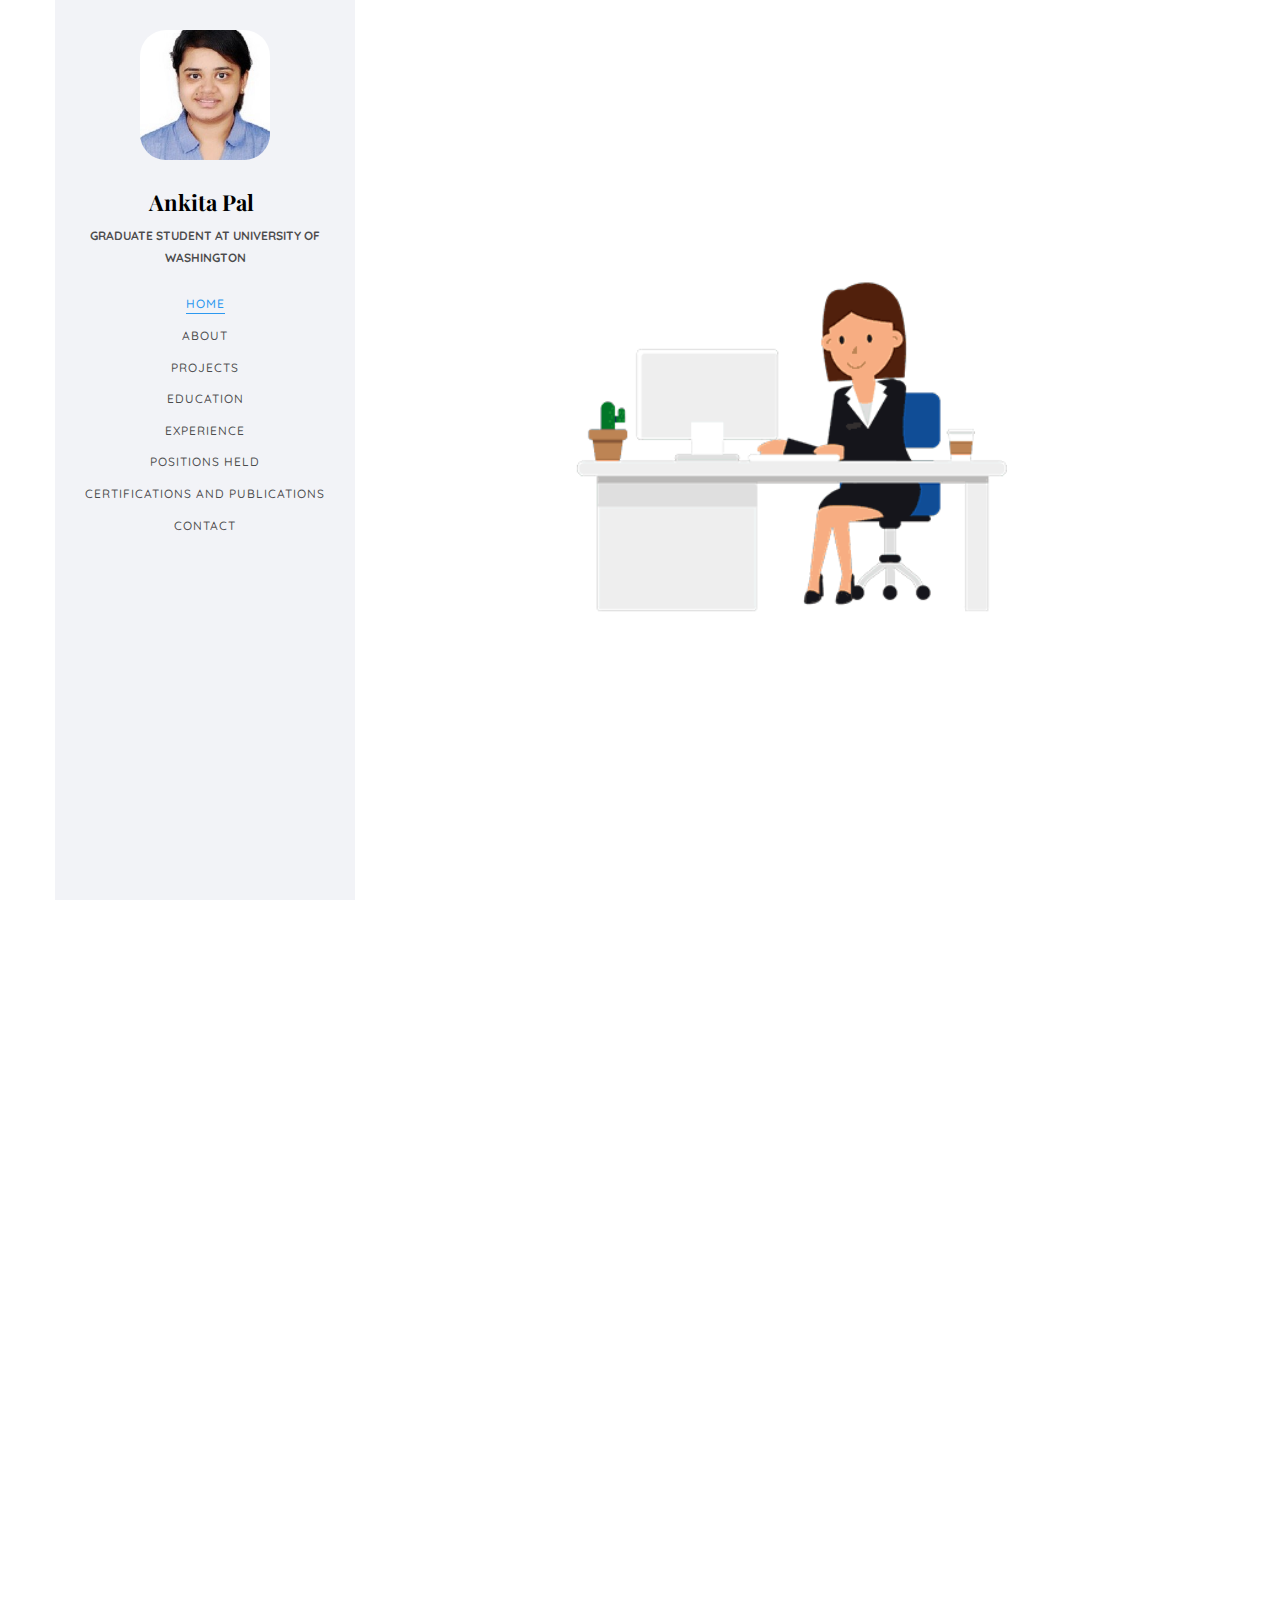
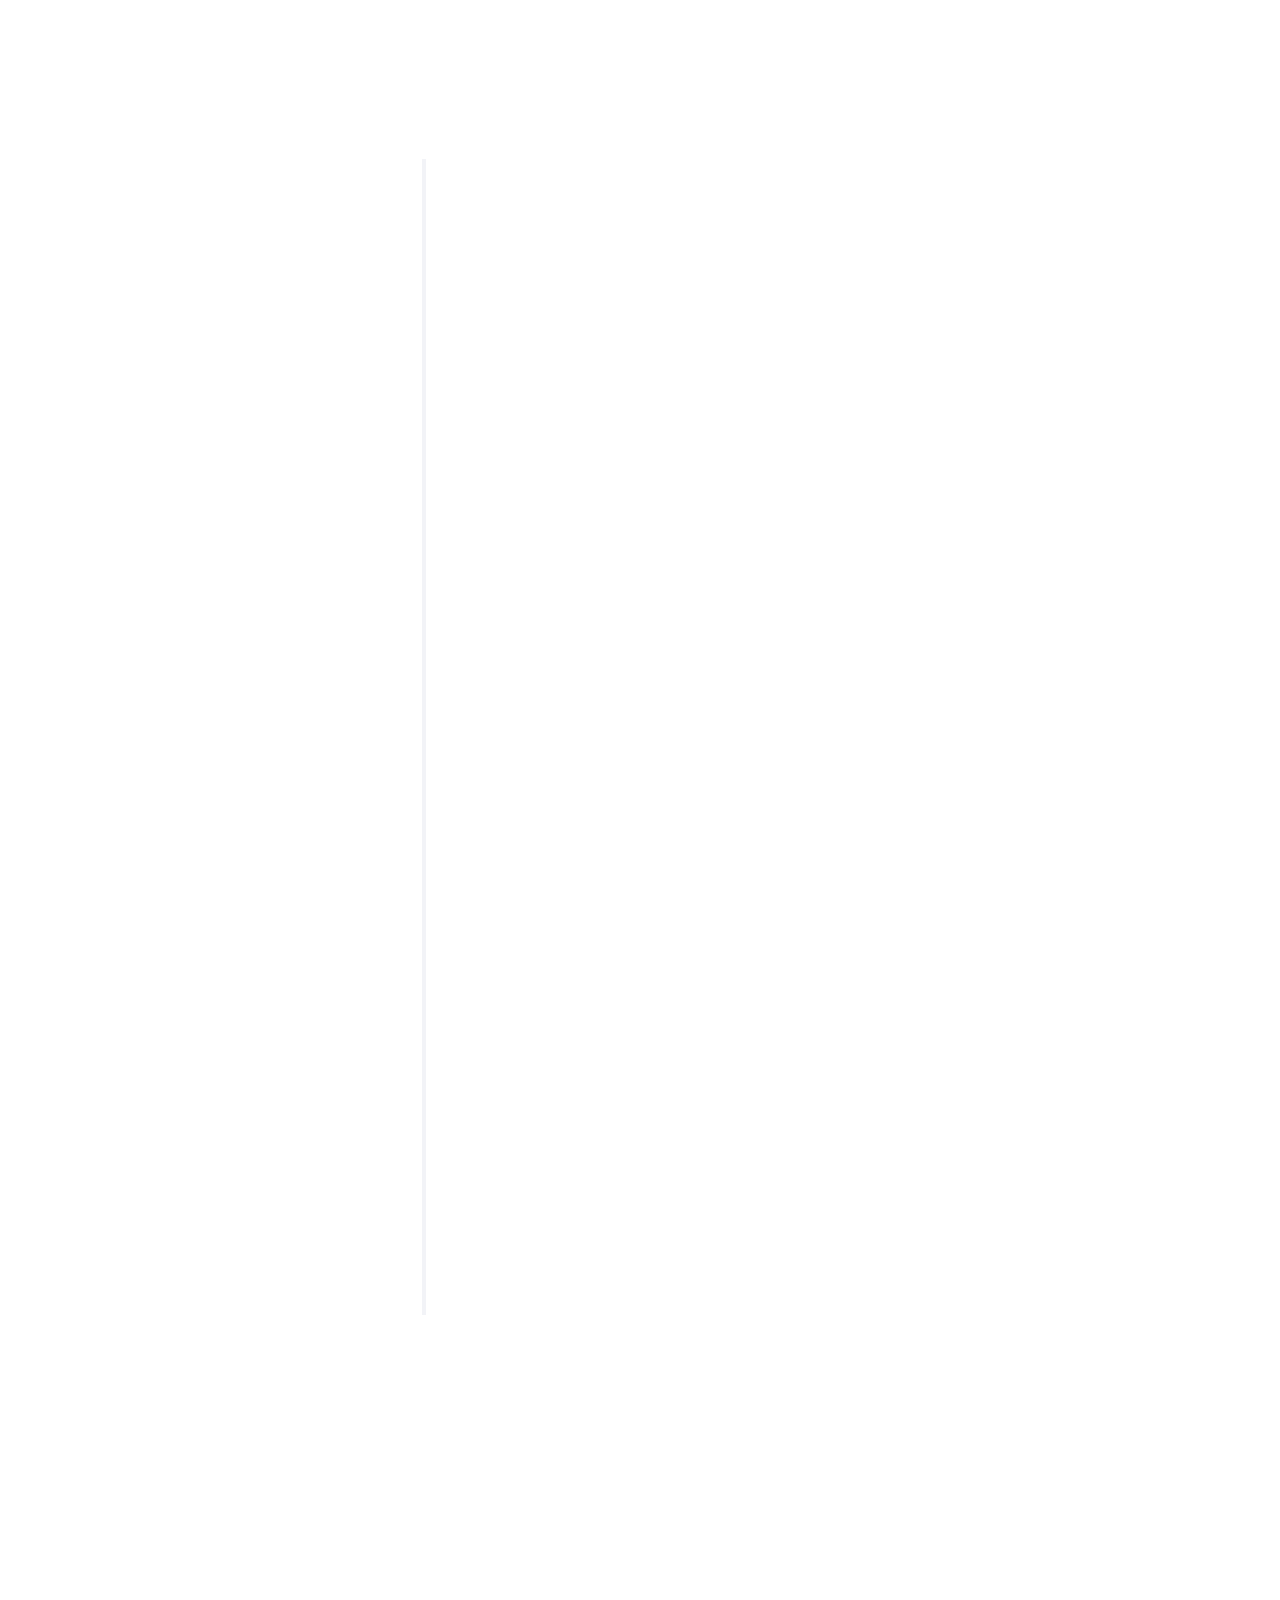
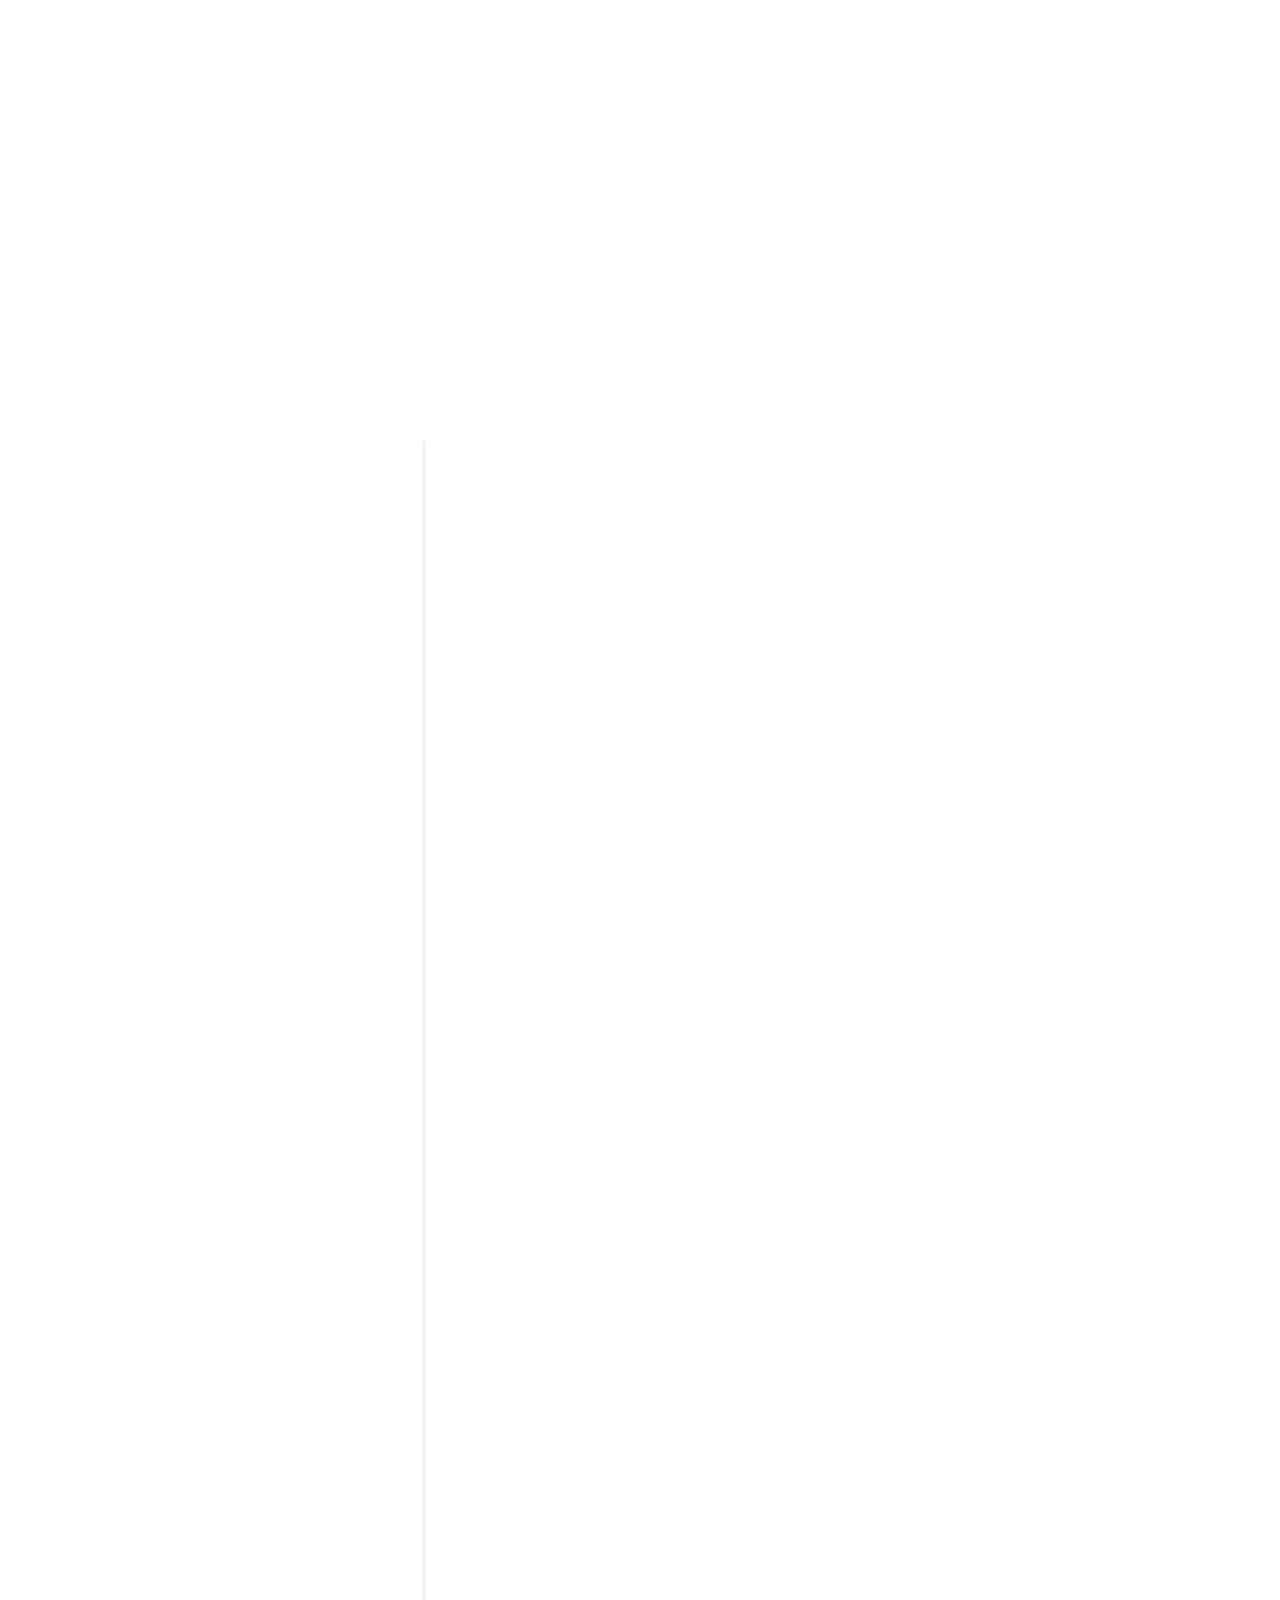
==== index.html @ 634ca812 "Add files via upload" ====
<!DOCTYPE HTML>
<html>
	<head>
	<meta charset="utf-8">
	<meta http-equiv="X-UA-Compatible" content="IE=edge">
	<title>Ankita Pal </title>
	<meta name="viewport" content="width=device-width, initial-scale=1">
        
	<meta name="description" content="Ankita Pal  is an Machine Learning Engineer from Bengaluru. See more..." />
	<meta name="keywords" content="Portfolio, Praven-, Ankita Pal-,Ankita Pal--linkedin,Ankita Pal--github,portfolio,Ankita Pal,,Ankita Pal-linkedin,ml-engineer,ai-engineer-Ankita Pal, Ankita Pal  github, Ankita Pal  linkedin, Ankita Pal ml engineer, Ankita Pal github, Ankita Pal linkedin, ai engineer"/>
	<meta name="author" content="Ankita Pal " />
        
    <!-- Global site tag (gtag.js) - Google Analytics -->
    <script async src="https://www.googletagmanager.com/gtag/js?id=UA-143950329-1"></script>
    <script>
      window.dataLayer = window.dataLayer || [];
      function gtag(){dataLayer.push(arguments);}
      gtag('js', new Date());
      gtag('config', 'UA-143950329-1');
    </script>
	<link rel="shortcut icon" href="favicon.ico">
	<link href="https://fonts.googleapis.com/css?family=Quicksand:300,400,500,700" rel="stylesheet">
	<link href="https://fonts.googleapis.com/css?family=Playfair+Display:400,400i,700" rel="stylesheet">
	<link rel="stylesheet" href="css/animate.css">
	<link rel="stylesheet" href="css/icomoon.css">
	<link rel="stylesheet" href="css/bootstrap.css">
	<link rel="stylesheet" href="css/flexslider.css">
	<link rel="stylesheet" href="fonts/flaticon/font/flaticon.css">
	<link rel="stylesheet" href="css/owl.carousel.min.css">
	<link rel="stylesheet" href="css/owl.theme.default.min.css">
	<link rel="stylesheet" href="css/style.css">
	<script src="js/modernizr-2.6.2.min.js"></script>

	</head>
	<body>
	<div id="colorlib-page">
		<div class="container-wrap">
		<a href="#" class="js-colorlib-nav-toggle colorlib-nav-toggle" data-toggle="collapse" data-target="#navbar" aria-expanded="false" aria-controls="navbar"><i></i></a>
		<aside id="colorlib-aside" role="complementary" class="border js-fullheight">
			<div class="text-center">
				<div class="author-img" style="background-image: url(images/DSC_0256.JPG);"></div>
				<h1 id="colorlib-logo"><a href="index.html">Ankita Pal </a></h1>
				<span class="position"><strong>Graduate student at University of Washington</strong></span>
			</div>
			<nav id="colorlib-main-menu" role="navigation" class="navbar">
				<div id="navbar" class="collapse">
					<ul>
						<li class="active"><a href="#" data-nav-section="home">Home</a></li>
						<li><a href="#" data-nav-section="about">About</a></li> 
						<li><a href="#" data-nav-section="projects">Projects</a></li>
						<li><a href="#" data-nav-section="education">Education</a></li>
						<li><a href="#" data-nav-section="experience">Experience</a></li>
                        <li><a href="#" data-nav-section="achievement">Positions Held</a></li>
                        <li><a href="#" data-nav-section="certification">Certifications and Publications</a></li>
						<li><a href="#" data-nav-section="contact">Contact</a></li>
					</ul>
				</div>
			</nav>
		</aside>

		<div id="colorlib-main">
			<section id="colorlib-hero" class="js-fullheight" data-section="home">
				<div class="flexslider js-fullheight">
					<ul class="slides">
				   	<li style="background-image: url(images/intro.gif);background-size: 500px 500px;background-position: center;">
				   		<div class="overlay"></div>
				   		<div class="container-fluid">
				   			<div class="row">
					   			<div class="col-md-6 col-md-offset-3 col-md-pull-3 col-sm-12 col-xs-12 js-fullheight slider-text">
					   				<div class="slider-text-inner js-fullheight">
					   					<div class="desc">
						   					<h1>Hi! <br>I'm Ankita Pal</h1>
						   					<h2 style="color: black; font-weight: bold; text-shadow: #FFFFFF 30px 0 30px;">Graduate student at University of Washington</h2>
								            <p style="color: black; font-weight: bold; text-shadow: #FFF 10px 0 10px;"><a href="Ankita Pal MSDS University of Washington.pdf" target="_blank" class="btn btn-primary btn-learn"><strong>Download Resume</strong><i class="icon-download4"></i></a></p>
								        </div>
					   				</div>
					   			</div>
					   		</div>
				   		</div>
				   	</li>
				  	</ul>
			  	</div>
			</section>

			<section class="colorlib-about" data-section="about" id="ABOUT">
				<div class="colorlib-narrow-content">
					<div class="row">
						<div class="col-md-12">
							<div class="row row-bottom-padded-sm animate-box" data-animate-effect="fadeInLeft">
								<div class="col-md-12">
									<div class="about-desc">
										<span class="heading-meta">About</span>
										<h2 class="colorlib-heading">Who Am I?</h2>
										<p style="color: black"><strong>Hi, I'm Ankita Pal </strong>, Enthusiastic and self-driven MS in Data Science student at the University of Washington. <br><br>Inspired by the the "No Free Lunch Theorem", I am on a constant drive to research and develop paradigms that solve real world problems.<br><br>Previously, I worked for <a href="https://www.axtria.com/">Axtria</a>, a Pharmaceutical Analytics Company. My work centred around delivering the client with high-quality and easy-to-understand data and helping them understand the dynamics of their marketing channels. My expertise includes data engineering, data analysis, machine learning modeling and web-development . I have published 1 <a href="https://www.ijntr.org/download_data/IJNTR04120058.pdf">research paper</a> on Click-Through Rate Prediction. I enjoy generating new ideas and devising feasible solutions to broadly relevant problems. My colleagues would describe me as a driven, resourceful individual who maintains a positive proactive attitude when faced with adversity. Currently, I am seeking for full-time opportunities that allow me to hone my skills that I have developed during my academic and professional experiences.</p>
									</div>
								</div>
							</div>
						</div>
					</div>
				</div>
			</section>

			
			<section class="colorlib-services" data-section="projects" id="PROJECTS">
				<div class="colorlib-narrow-content">
					<div class="row">
						<div class="col-md-6 col-md-offset-3 col-md-pull-3 animate-box" data-animate-effect="fadeInLeft">
							<span class="heading-meta">My previous project</span>
							<h2 class="colorlib-heading">Here are some of my projects</h2>
						</div>
					</div>
					
					<!--<div class="row row-pt-md">
						<div class="col-md-3 text-center animate-box">
							<div class="services color-2">
								<span class="icon">
									<i></i>
								</span>
								<div class="desc">
									<h3>Machine Learning</h3>
								</div>
							</div>
						</div>
						<div class="col-md-3 text-center animate-box">
							<div class="services color-3">
								<span class="icon">
									<i></i>
								</span>
								<div class="desc">
									<h3>Deep Learning</h3>
								</div>
							</div>
						</div>
						<div class="col-md-3 text-center animate-box">
							<div class="services color-1">
								<span class="icon">
									<i></i>
								</span>
								<div class="desc">
									<h3>NLP</h3>
								</div>
							</div>
						</div>
						<div class="col-md-3 text-center animate-box">
							<div class="services color-5">
								<span class="icon">
									<i></i>
								</span>
								<div class="desc">
									<h3>Others</h3>
								</div>
							</div>
						</div>
					</div>-->
					<div class="row">
						<div class="col-md-12">
				         <div class="timeline-centered">
                            
                             <article class="timeline-entry animate-box" data-animate-effect="fadeInRight">
					            <div class="timeline-entry-inner">
					               <div class="timeline-icon color-1">
					                  <i class="icon-pen2"></i>
					               </div>
					               <div class="timeline-label">
					                  <h3><a href="news_recommend.html">Time-Aware News Recommendation Engine Based on Twitter User History</a></h3>
                                       <h2><a>University of Washington</a><span>&nbsp;&nbsp;Mar 2020 - Jun 2020</span></h2>
					                  
					               </div>
					            </div>
					         </article>
							 
							 <article class="timeline-entry animate-box" data-animate-effect="fadeInRight">
					            <div class="timeline-entry-inner">
					               <div class="timeline-icon color-1">
					                  <i class="icon-pen2"></i>
					               </div>
					               <div class="timeline-label">
					                  <h3><a href="ev.html">Analysis of Sales of Electric Vehicles</a></h3>
                                       <h2><a>University of Washington</a><span>&nbsp;&nbsp;Jan 2020 - Mar 2020</span></h2>
					               </div>
					            </div>
					         </article>

                             
					         <article class="timeline-entry animate-box" data-animate-effect="fadeInRight">
					            <div class="timeline-entry-inner">
					               <div class="timeline-icon color-1">
					                  <i class="icon-pen2"></i>
					               </div>
					               <div class="timeline-label">
					                  <h3><a href="insta_dead.html">The Insta-Dead:The rhetoric of the human remains trade on Instagram Replication Project</a></h3>
                                       <h2><a>University of Washington</a><span>&nbsp;&nbsp;Jan 2020 - Mar 2020</span></h2>
					               </div>
					            </div>
					         </article>
							 
							 <article class="timeline-entry animate-box" data-animate-effect="fadeInRight">
					            <div class="timeline-entry-inner">
					               <div class="timeline-icon color-1">
					                  <i class="icon-pen2"></i>
					               </div>
					               <div class="timeline-label">
					                  <h3><a href="journey_of_women.html">Journey of Women over last 5 decades dashboard</a></h3>
                                       <h2><a>University of Washington</a><span>&nbsp;&nbsp;Sep 2020 - Dec 2020</span></h2>
					               </div>
					            </div>
					         </article>
							 
							 <article class="timeline-entry animate-box" data-animate-effect="fadeInRight">
					            <div class="timeline-entry-inner">
					               <div class="timeline-icon color-1">
					                  <i class="icon-pen2"></i>
					               </div>
					               <div class="timeline-label">
					                  <h3><a href="chatbot.html">Generative based Human Conversation Chatbot</a></h3>
                                       <h2><a>Delhi Technological University</a><span>&nbsp;&nbsp;Jan 2017 - Jun 2017</span></h2>
					               </div>
					            </div>
					         </article>
							 
							 <article class="timeline-entry animate-box" data-animate-effect="fadeInRight">
					            <div class="timeline-entry-inner">
					               <div class="timeline-icon color-1">
					                  <i class="icon-pen2"></i>
					               </div>
					               <div class="timeline-label">
					                  <h3><a href="chatbot.html">Click-Through Rate Prediction</a></h3>
                                       <h2><a>Delhi Technological University</a><span>&nbsp;&nbsp;Jan 2016- Jun 2016</span></h2>
					               </div>
					            </div>
					         </article>
							 
							 
							 <article class="timeline-entry animate-box" data-animate-effect="fadeInRight">
					            <div class="timeline-entry-inner">
					               <div class="timeline-icon color-1">
					                  <i class="icon-pen2"></i>
					               </div>
					               <div class="timeline-label">
					                  <h3><a href="chatbot.html">Time Series Forecasting</a></h3>
                                       <h2><a>Delhi Technological University</a><span>&nbsp;&nbsp;Jan 2015- Jun 2015</span></h2>
					               </div>
					            </div>
					         </article>
                             
                             
					      </div>
					   </div>
				   </div>
				</div>
			</section>
			
			<section class="colorlib-education" data-section="education" id="EDUCATION">
				<div class="colorlib-narrow-content">
					<div class="row">
						<div class="col-md-6 col-md-offset-3 col-md-pull-3 animate-box" data-animate-effect="fadeInLeft">
							<span class="heading-meta">Education</span>
							<h2 class="colorlib-heading animate-box">Education</h2>
						</div>
					</div>
					<div class="row">
						<div class="col-md-12 animate-box" data-animate-effect="fadeInLeft">
							<div class="fancy-collapse-panel">
								<div class="panel-group" id="accordion" role="tablist" aria-multiselectable="true">
									<div class="panel panel-default">
									    <div class="panel-heading" role="tab" id="headingTwo">
									        <h4 class="panel-title">
									            <a class="collapsed" data-toggle="collapse" data-parent="#accordion" href="#collapseTwo" aria-expanded="false" aria-controls="collapseTwo">MS in Data Science
									            </a>
									        </h4>
									    </div>
									    <div id="collapseTwo" class="panel-collapse collapse in" role="tabpanel" aria-labelledby="headingTwo">
									        <div class="panel-body">
									            <p>Pursuing MS in Data Science at University of Washington.</p>
													<ul>
														<li>Duration : 2019 - 2021</li>
														<li>Scorecard : 3.9/4</li>
													</ul>
									        </div>
									    </div>
									</div>
									<div class="panel panel-default">
									    <div class="panel-heading" role="tab" id="headingThree">
									        <h4 class="panel-title">
									            <a class="collapsed" data-toggle="collapse" data-parent="#accordion" href="#collapseThree" aria-expanded="false" aria-controls="collapseThree">Bachelor of Technology in Mathematics and Computing Engineering
									            </a>
									        </h4>
									    </div>
									    <div id="collapseThree" class="panel-collapse collapse" role="tabpanel" aria-labelledby="headingThree">
									        <div class="panel-body">
									            <p>Finished Bachelor of Technology in Mathematics and Computing Engineering from Delhi Technological University, DTU.</p>	
                                                <ul>
													<li>Duration :  2013 - 2017</li>
													<li>Scorecard : 79.19%</li>
												</ul>
									        </div>
									    </div>
									</div>

									<div class="panel panel-default">
									    <div class="panel-heading" role="tab" id="headingFour">
									        <h4 class="panel-title">
									            <a class="collapsed" data-toggle="collapse" data-parent="#accordion" href="#collapseFour" aria-expanded="false" aria-controls="collapseFour">High School 
									            </a>
									        </h4>
									    </div>
									    <div id="collapseFour" class="panel-collapse collapse" role="tabpanel" aria-labelledby="headingFour">
									        <div class="panel-body">
                                                <p>Finished High School with Non-Medical and Computer Science from Delhi Public School, Vasant Kunj.</p>	
                                                <ul>
													<li>Duration : 2011 - 2012</li>
													<li>Scorecard : 93.2%</li>
			
                                                </ul>
									        </div>
									    </div>
									</div>
								</div>
							</div>
						</div>
					</div>
				</div>
			</section>

			<section class="colorlib-experience" data-section="experience" id="EXPERIENCE">
				<div class="colorlib-narrow-content">
					<div class="row">
						<div class="col-md-6 col-md-offset-3 col-md-pull-3 animate-box" data-animate-effect="fadeInLeft">
							<span class="heading-meta">Experience</span>
							<h2 class="colorlib-heading animate-box">Experience / Internship</h2>
						</div>
					</div>
					<div class="row">
						<div class="col-md-12">
				         <div class="timeline-centered">
                            
                             <article class="timeline-entry animate-box" data-animate-effect="fadeInRight">
					            <div class="timeline-entry-inner">
					               <div class="timeline-icon color-1">
					                  <i class="icon-pen2"></i>
					               </div>
					               <div class="timeline-label">
					                  <h2><a>Research and Developement Associate</a><span>&nbsp;&nbsp;Jun 2019 - Aug 2019</span></h2>
                                       <h3><a href="https://www.axtria.com/" target="_blank">Axtria India Pvt. Ltd.</a></h3>
					                  <p style="color: black">
										<ul>
											<li>Responsible for the development and deployment of APIs and ETL components of in-house data warehousing tool.</li>
											<li>Created data pipelines in Azure Data factory to fetch files from various sources and include them in the databases.</li>
											<li>Developed a Filewatcher software using Azure functions to schedule the process of monitoring the expected files.</li>
										</ul>
									  </p>
					               </div>
					            </div>
					         </article>

                             
					         <article class="timeline-entry animate-box" data-animate-effect="fadeInRight">
					            <div class="timeline-entry-inner">
					               <div class="timeline-icon color-1">
					                  <i class="icon-pen2"></i>
					               </div>
					               <div class="timeline-label">
					                  <h2><a>Business Information Management Associate</a><span>&nbsp;&nbsp;Apr 2018 - May 2019</span></h2>
                                       <h3><a href="https://www.axtria.com/" target="_blank">Axtria India Pvt. Ltd.</a></h3>
					                  <p style="color: black">
										<ul>
											<li>Maintained healthcare marketing data warehouse on AWS Redshift clusters through software written in Python.</li>
											<li>Entrusted with end-to-end responsibility from connecting with clients and vendors to meeting deadlines of deliverables.</li>
											<li>Automated code for extract and business intelligence generation, which reduced manual efforts by 40 manhours a week.</li>
											<li>Worked on fuzzy match algorithm in Python and tweaked it to reduce the processing time from 4-5 hours to few seconds</li>
										</ul>
									  </p>
					               </div>
					            </div>
					         </article>
							 
							<article class="timeline-entry animate-box" data-animate-effect="fadeInRight">
					            <div class="timeline-entry-inner">
					               <div class="timeline-icon color-1">
					                  <i class="icon-pen2"></i>
					               </div>
					               <div class="timeline-label">
					                  <h2><a>Technical Analyst</a><span>&nbsp;&nbsp;Jun 2017 - Apr 2018</span></h2>
                                       <h3><a href="https://www.axtria.com/" target="_blank">Axtria India Pvt. Ltd.</a></h3>
					                  <p style="color: black">
										<ul>
											<li>Underwent 3-month rigorous training for business and technical knowledge related to the pharmaceutical industry.</li>
											<li>Lead a case study in collaboration with 6 other students to understand the processing of marketing data.</li>
											<li>Attended Machine Learning Session by Amazon to have an overview of Machine Learning services provided by AWS. </li>
											<li>Got full understanding of assigned project and worked on POCs, which helped during development of the project </li>
											
										</ul>
									  </p>
					               </div>
					            </div>
					         </article>
							 
							 <article class="timeline-entry animate-box" data-animate-effect="fadeInRight">
					            <div class="timeline-entry-inner">
					               <div class="timeline-icon color-1">
					                  <i class="icon-pen2"></i>
					               </div>
					               <div class="timeline-label">
					                  <h2><a>Data Analyst Intern</a><span>&nbsp;&nbsp;May 2015 - Jul 2015</span></h2>
                                       <h3><a href="https://www.axtria.com/" target="_blank">Serco Global Services</a></h3>
					                  <p style="color: black">
										<ul>
											<li>Developed industrial level sentiment analysis and text categorisation dashboard. Highlights of were the visualization using python.</li>
											<li>Tweaked the Breen’s Algorithm, to increase the sensitivity of the sentiment analyzer by 15%.</li>
											
										</ul>
									  </p>
					               </div>
					            </div>
					         </article>
                             
                             

					         
					      </div>
					   </div>
				   </div>
				</div>
			</section>

                
			<section class="colorlib-achievement" data-section="achievement" id="ACHIEVMENT">
				<div class="colorlib-narrow-content">
					<div class="row">
						<div class="col-md-6 col-md-offset-3 col-md-pull-3 animate-box" data-animate-effect="fadeInLeft">
                            <span class="heading-meta">Positions Held</span>
							<h2 class="colorlib-heading animate-box">Positions Held</h2>
						</div>
					</div>
					<div class="row">
						<div class="col-md-12 animate-box" data-animate-effect="fadeInLeft">
							<div class="fancy-collapse-panel">
								<div class="panel-group" id="accordion" role="tablist" aria-multiselectable="true">
								
									<div class="panel panel-default">
									    <div class="panel-heading" role="tab" id="headingEight">
									        <h4 class="panel-title">
									            <a class="collapsed" data-toggle="collapse" data-parent="#accordion" href="#collapseEight" aria-expanded="false" aria-controls="collapseEight">Member of Institute of Actuaries of India(IAI)

									            </a>
									        </h4>
									    </div>
									    <div id="collapseEight" class="panel-collapse collapse" role="tabpanel" aria-labelledby="headingEight">
									        <div class="panel-body">
                                                <p>
												<ul>
													<li>Cleared the entrance exam for Institute of Actuaries of India (ACET)<\li>
													<li>Cleared CT-3 (Statistics and probability) exam</li>	
													<li>The exams tested important areas of calculus, algebra, data interpretation, logical reasoning, with special emphasis on concepts of statistics and probability like - random variables, hypothesis testing, applications of distributions to real-life problems.</li>
												</ul>
																									
												</p>	
                               
									        </div>
									    </div>
									</div>
                                    
                                    <div class="panel panel-default">
									    <div class="panel-heading" role="tab" id="headingEight">
									        <h4 class="panel-title">
									            <a class="collapsed" data-toggle="collapse" data-parent="#accordion" href="#collapseEight" aria-expanded="false" aria-controls="collapseEight">Website Developer for Deepashram
									            </a>
									        </h4>
									    </div>
									    <div id="collapseEight" class="panel-collapse collapse" role="tabpanel" aria-labelledby="headingEight">
									        <div class="panel-body">
                                                <p>Run by the Society of the Missionaries of Charity Brothers of Mother Teresa of Calcutta.Volunteered to develop the website of Deepashram. <a href="http://deepashram.in/Views/index.html">Link</a>
												
												</p>	
												Duration : Feb 2019 - Present
                               
									        </div>
									    </div>
									</div>
									
                                    <div class="panel panel-default">
                                            <div class="panel-heading" role="tab" id="headingSix">
                                                <h4 class="panel-title">
                                                    <a class="collapsed" data-toggle="collapse" data-parent="#accordion" href="#collapseSix" aria-expanded="false" aria-controls="collapseSix">Web Development Head: DTU TIMES (the periodic newsletter of DTU)</a>
                                                </h4>
                                            </div>
                                            <div id="collapseSix" class="panel-collapse collapse" role="tabpanel" aria-labelledby="headingSix">
                                                <div class="panel-body">
                                                    <p>Maintained and updated the website of the University newsletter and improved its aesthetics.</p>
                                                        Duration : Apr 2016 - Apr 2017
                                                </div>
                                            </div>
                                    </div>
									
									<div class="panel panel-default">
                                            <div class="panel-heading" role="tab" id="headingSix">
                                                <h4 class="panel-title">
                                                    <a class="collapsed" data-toggle="collapse" data-parent="#accordion" href="#collapseSix" aria-expanded="false" aria-controls="collapseSix">General Secretary of Society of Industrial and Applied Mathematics (SIAM) DTU chapter</a>
                                                </h4>
                                            </div>
                                            <div id="collapseSix" class="panel-collapse collapse" role="tabpanel" aria-labelledby="headingSix">
                                                <div class="panel-body">
                                                    <p>
													<ul>
													<li>Lead and managerial role in organizing Stratazenith – A Game Theory Event, in association with KGPian Game Theory Society of IIT Kharagpur. The event which saw participation of over 250 participants across various colleges of India. Responsible for coordinating various departments (Logistic, Corporate, Publicity etc.) formed for organization of Stratazenith having a total of 50 crew members</li>
													<li>Integral role in the annual symposium EVOLUTE- 2015, where 4 industry-academia speakers of data – analytics enlightened over 100 students</li>
													<li>Attended Winter-School on Machine Learning</li>
													<li>
													Lead role in Math-e-Menza – an online mathematical quiz</li></p>
                                                    Duration : Jan 2016 - Jan 2017
                                                </div>
                                            </div>
                                    </div>

                             
								</div>
							</div>
						</div>
					</div>
				</div>
			</section>
			<br>
			<br>
			<br>
			<br>
                
			<section class="colorlib-certification" data-section="certification" id="CERTIFICATION">
				<div class="colorlib-narrow-content">
					<div class="row">
						<div class="col-md-6 col-md-offset-3 col-md-pull-3 animate-box" data-animate-effect="fadeInLeft">
							<span class="heading-meta">Certifications and Publications</span>
							<h2 class="colorlib-heading animate-box">Certifications and Publications</h2>
						</div>
					</div>
					<div class="row">
						<div class="col-md-12">
				         <div class="timeline-centered">
							 <article class="timeline-entry animate-box" data-animate-effect="fadeInRight">
					            <div class="timeline-entry-inner">
					               <div class="timeline-icon color-1">
					                  <i class="icon-pen2"></i>
					               </div>
					               <div class="timeline-label">
					                  <h2><a>Google Analytics Individual Qualification</a><span>&nbsp;&nbsp;Jan 2019</span></h2>
                                       <h3><a href="https://drive.google.com/file/d/14QN9YeH8QVA2fNLuq5jsGl3MouaghqwV/view" target="_blank">Google</a></h3>
					                  <p style="color: black">The Google Analytics Individual Qualification covers basic and advanced Google Analytics concepts. This includes: planning and principles; implementation and data collection; configuration and administration; conversion and attribution; and reports, metrics, and dimensions</p>
                                       <p><a href="https://drive.google.com/file/d/14QN9YeH8QVA2fNLuq5jsGl3MouaghqwV/view" target="_blank">Certificate</a></p>
					               </div>
					            </div>
					         </article>
							 <article class="timeline-entry animate-box" data-animate-effect="fadeInRight">
					            <div class="timeline-entry-inner">
					               <div class="timeline-icon color-1">
					                  <i class="icon-pen2"></i>
					               </div>
					               <div class="timeline-label">
					                  <h2><a>Advanced Google Analytics</a><span>&nbsp;&nbsp;Jan 2019</span></h2>
                                       <h3><a href="https://drive.google.com/file/d/1hyhGb42UIvn_HOH8VN4uyiE8yjEWgnRH/view" target="_blank">Google Analytics Academy</a></h3>
					                  <p style="color: black">Advanced Google Analytics walks you through how data gets collected and processed into readable reports. You'll learn how to use configurations like Custom Dimensions, Custom Metrics, and Event Tracking to collect data that's specific to your business</p>
                                       <p><a href="https://drive.google.com/file/d/1hyhGb42UIvn_HOH8VN4uyiE8yjEWgnRH/view" target="_blank">Certificate</a></p>
					               </div>
					            </div>
					         </article>
							 
							 <article class="timeline-entry animate-box" data-animate-effect="fadeInRight">
					            <div class="timeline-entry-inner">
					               <div class="timeline-icon color-1">
					                  <i class="icon-pen2"></i>
					               </div>
					               <div class="timeline-label">
					                  <h2><a>Google Analytics for Beginners</a><span>&nbsp;&nbsp;Jan 2019</span></h2>
                                       <h3><a href="https://drive.google.com/file/d/1eM89plfWZW7OQ1XREdKh-x-wmFceD84a/view" target="_blank">Google Analytics Academy</a></h3>
					                  <p style="color: black">Google Analytics for Beginners shows new users how to create an account, implement tracking code, and set up data filters. The course will also demonstrate how to analyze basic Audience, Acquisition, and Behavior reports, and set up goals and campaign tracking.</p>
                                       <p><a href="https://drive.google.com/file/d/1eM89plfWZW7OQ1XREdKh-x-wmFceD84a/view" target="_blank">Certificate</a></p>
					               </div>
					            </div>
					         </article>
							 
					         <article class="timeline-entry animate-box" data-animate-effect="fadeInLeft">
					            <div class="timeline-entry-inner">
					               <div class="timeline-icon color-1">
					                  <i class="icon-pen2"></i>
					               </div>
					               <div class="timeline-label">
					                  <h2><a>Publication</a><span>&nbsp;&nbsp;Dec 2018</span></h2>
                                       <h3><a href="https://www.ijntr.org/download_data/IJNTR04120058.pdf">Principal Component Analysis Of TF-IDF In Click-Through Rate Prediction</a></h3>
					                  <p style="color: black">Ankita, Principal Component Analysis of TF-IDF in Click through Rate Prediction, International Journal of New Technology and Research Volume 4 Issue 12, December 2018 issue.</p>
									  <p> <a href="https://www.ijntr.org/download_data/IJNTR04120058.pdf">Paper</a></p>
                                    
					               </div>
					            </div>
					         </article>
							 <article class="timeline-entry animate-box" data-animate-effect="fadeInLeft">
					            <div class="timeline-entry-inner">
					               <div class="timeline-icon color-1">
					                  <i class="icon-pen2"></i>
					               </div>
					               <div class="timeline-label">
					                  <h2><a>IAI Certification</a><span>&nbsp;&nbsp;Jun 2017</span></h2>
                                       <h3><a href="http://www.actuariesindia.org/">Cleared CT-3(Statistics and probability) exam</a></h3>
					                  <p style="color: black">The exams tested important areas of calculus, algebra, data interpretation, logical reasoning, with special emphasis on concepts of statistics and probability like - random variables, hypothesis testing, applications of distributions to real-life problems.</p>
                                    
					               </div>
					            </div>
					         </article>



					         
                             
                             


					         
                             
					         
<!--
                            <div class="row">
						      <div class="col-md-12 animate-box">
							     <p><a href="certifications/index.html" class="btn btn-primary btn-lg btn-load-more">Load All<i class="icon-reload"></i></a></p>
						      </div>
					       </div>
-->
					      </div>
					   </div>
				   </div>
				</div>
			</section>
                
<!--			<section class="colorlib-work" data-section="work" id="WORK">
				<div class="colorlib-narrow-content">
					<div class="row">
						<div class="col-md-6 col-md-offset-3 col-md-pull-3 animate-box" data-animate-effect="fadeInLeft">
							<span class="heading-meta">My Work</span>
							<h2 class="colorlib-heading animate-box">Recent Work</h2>
						</div>
					</div>
					<div class="row">-->
<!--
						<div class="col-md-6 animate-box" data-animate-effect="fadeInLeft">
							<div class="project" style="background-image: url(images/work2.gif);">
								<div class="desc">
									<div class="con">
										<h3><a href="work/work.html">Work 01: Resizing TinyImageNet</a></h3>
										<span><p style="color: black"><strong>Tiny ImageNet is a Stanford challenge. It runs similar to ImageNet (ILSVRC). The goal of the challenge is for you to do as well as possible on the Image Classification problem.</strong></p></span>
										<p class="icon">
											<span><a href="work/work.html"><i class="icon-arrow-right">LINK</i></a></span>
										</p>
									</div>
								</div>
							</div>
						</div>
						<div class="col-md-6 animate-box" data-animate-effect="fadeInRight">
							<div class="project" style="background-image: url(images/work3.gif);">
								<div class="desc">
									<div class="con">
										<h3><a href="work/work.html">Work 02: Portfolio</a></h3>
										<span><p style="color: black"><strong>A portfolio is a compilation of work samples and professional documentation that provides proof of my accomplishments or samples of my work. In today's digitally connected world, a online portfolio page is the best way to comminucate your accomplishments and projects samples.</strong></p></span>
										<p class="icon">
											<span><a href="work/work.html"><i class="icon-arrow-right">LINK</i></a></span>
										</p>
								</div>
							</div>
						</div>
                        </div>

						<div class="col-md-6 animate-box" data-animate-effect="fadeInTop">
							<div class="project" style="background-image: url(images/work2.gif);">
								<div class="desc">
									<div class="con">
										<h3><a href="coming_soon/index.html">Work 01: Movie recommendation System</a></h3>
										<span><p style="color: black"><strong>A great movie watch beholds us from watching more of its kind. So,      I build a Movie Recommendation System based on Content Filtration methods and Cosine Similarity           matrices. It is an complete end to end web application developed using python &amp; flask and deployed on Herokuapp.</strong></p></span>
										<p class="icon">
											<span><a href="coming_soon/index.html"><i class="icon-arrow-right">LINK</i></a></span>
										</p>
								</div>
							</div>
						</div>
					</div>
						<div class="col-md-6 animate-box" data-animate-effect="fadeInBottom">
							<div class="project" style="background-image: url(images/work3.gif);">
								<div class="desc">
									<div class="con">
										<h3><a href="coming_soon/index.html">Work 02: FIFA 20 Similar Player Finder</a></h3>
										<span><p style="color: black"><strong>FIFA 20 is a football simulation video game published by Electronic Arts as part of the FIFA series. I build a KNN model and used more than 35 attributes to build a machine learning model. Its an end to end web applicatio build using flask and deployed on Herokuapp.</strong></p></span>
										<p class="icon">
											<span><a href="coming_soon/index.html"><i class="icon-arrow-right">LINK</i></a></span>
										</p>
								</div>
							</div>
                            </div>
                        </div>
					<div class="row">
						<div class="col-md-12 animate-box">
							<p><a href="coming_soon/index.html" class="btn btn-primary btn-lg btn-load-more">See More Projects<i class="icon-reload"></i></a></p>
						</div>
					</div>
				</div>
			</section>-->

			
                
			<section class="colorlib-contact" data-section="contact" style="margin-bottom: 5em;" id="CONTACT">
				<div class="colorlib-narrow-content">
					<div class="row">
						<div class="col-md-6 col-md-offset-3 col-md-pull-3 animate-box" data-animate-effect="fadeInLeft">
							<span class="heading-meta">Get in Touch</span>
							<h2 class="colorlib-heading">Contact</h2>
						</div>
					</div>
					<div class="row">
						<div class="col-md-5">
							<div class="colorlib-feature colorlib-feature-sm animate-box" data-animate-effect="fadeInLeft">
								<div class="colorlib-icon">
									<i class="icon-globe-outline"></i>
								</div>
								<div class="colorlib-text">
									<p><a href="mailto:inbox.Ankita Pal.17@gmail.com">apal1994@uw.edu</a></p>
								</div>
							</div>

							<div class="colorlib-feature colorlib-feature-sm animate-box" data-animate-effect="fadeInLeft">
								<div class="colorlib-icon">
									<i class="icon-map"></i>
								</div>
								<div class="colorlib-text">
									<p>Seattle, Washington - 98105</p>
								</div>
							</div>

							<div class="colorlib-feature colorlib-feature-sm animate-box" data-animate-effect="fadeInLeft">
								<div class="colorlib-icon">
									<i class="icon-phone"></i>
								</div>
								<div class="colorlib-text">
									<p><a href="tel:+12063078930">(+1) 206-307-8930</a></p>
								</div>
							</div>
						</div>
						<div class="col-md-7 col-md-push-1">
							<div class="row">
								<div class="col-md-10 col-md-offset-1 col-md-pull-1 animate-box" data-animate-effect="fadeInRight">
									<form action="mailto:apal1994@uw.edu" method="post" enctype="text/plain">
										<div class="form-group">
											<input type="text" name="name" class="form-control" placeholder="Name" required>
										</div>
										<div class="form-group">
											<input type="text" name="email" class="form-control" placeholder="Email" required>
										</div>
										<div class="form-group">
											<input type="text" name="subject" class="form-control" placeholder="Subject" required>
										</div>
										<div class="form-group">
											<textarea name="message" id="message" cols="30" rows="7" class="form-control" placeholder="Message" required></textarea>
										</div>
										<div class="form-group" style="text-align: center">
											<input type="submit" class="btn btn-primary btn-send-message" value="Send">
										</div>
									</form>
								</div>
								
							</div>
						</div>
					</div>
                    <div class="col-md-12 col-md-0 text-center animate-box">
                    <p style="text-align: center">Follow me on : </p>
                    <div class="col-md-4 col-md-12 text-center">
					<a href="https://github.com/ankitapal189" target="_blank"><button style="background: transparent; width: 5em; border:0px;  height: 5em;"><i class="icon-github" style="font-size: 4em"></i></button></a>
					<a href="https://www.linkedin.com/in/ankitapal1994" target="_blank"><button style="background: transparent; width: 5em; border:0px;  height: 5em;"><i class="icon-linkedin2" style="font-size: 4em"></i></button></a>
				    </div>
                        </div>
				</div>
			</section>

		</div><!-- end:colorlib-main -->
	</div><!-- end:container-wrap -->
	</div><!-- end:colorlib-page -->

	<!-- jQuery -->
	<script src="js/jquery.min.js"></script>
	<!-- jQuery Easing -->
	<script src="js/jquery.easing.1.3.js"></script>
	<!-- Bootstrap -->
	<script src="js/bootstrap.min.js"></script>
	<!-- Waypoints -->
	<script src="js/jquery.waypoints.min.js"></script>
	<!-- Flexslider -->
	<script src="js/jquery.flexslider-min.js"></script>
	<!-- Owl carousel -->
	<script src="js/owl.carousel.min.js"></script>
	<!-- Counters -->
	<script src="js/jquery.countTo.js"></script>
	
	
	<!-- MAIN JS -->
	<script src="js/main.js"></script>

	</body>
</html>
---- css/icomoon.css ----
@font-face {
  font-family: 'icomoon';
  src:  url('fonts/icomoon.eot?6py85u');
  src:  url('fonts/icomoon.eot?6py85u#iefix') format('embedded-opentype'),
    url('fonts/icomoon.ttf?6py85u') format('truetype'),
    url('fonts/icomoon.woff?6py85u') format('woff'),
    url('fonts/icomoon.svg?6py85u#icomoon') format('svg');
  font-weight: normal;
  font-style: normal;
}

[class^="icon-"], [class*=" icon-"] {
  /* use !important to prevent issues with browser extensions that change fonts */
  font-family: 'icomoon' !important;
  speak: none;
  font-style: normal;
  font-weight: normal;
  font-variant: normal;
  text-transform: none;
  line-height: 1;

  /* Better Font Rendering =========== */
  -webkit-font-smoothing: antialiased;
  -moz-osx-font-smoothing: grayscale;
}

.icon-times:before {
  content: "\e930";
}
.icon-tick:before {
  content: "\e931";
}
.icon-plus:before {
  content: "\e932";
}
.icon-minus:before {
  content: "\e933";
}
.icon-equals:before {
  content: "\e934";
}
.icon-divide:before {
  content: "\e935";
}
.icon-chevron-right:before {
  content: "\e936";
}
.icon-chevron-left:before {
  content: "\e937";
}
.icon-arrow-right-thick:before {
  content: "\e938";
}
.icon-arrow-left-thick:before {
  content: "\e939";
}
.icon-th-small:before {
  content: "\e93a";
}
.icon-th-menu:before {
  content: "\e93b";
}
.icon-th-list:before {
  content: "\e93c";
}
.icon-th-large:before {
  content: "\e93d";
}
.icon-home:before {
  content: "\e93e";
}
.icon-arrow-forward:before {
  content: "\e93f";
}
.icon-arrow-back:before {
  content: "\e940";
}
.icon-rss:before {
  content: "\e941";
}
.icon-location:before {
  content: "\e942";
}
.icon-link:before {
  content: "\e943";
}
.icon-image:before {
  content: "\e944";
}
.icon-arrow-up-thick:before {
  content: "\e945";
}
.icon-arrow-down-thick:before {
  content: "\e946";
}
.icon-starburst:before {
  content: "\e947";
}
.icon-starburst-outline:before {
  content: "\e948";
}
.icon-star3:before {
  content: "\e949";
}
.icon-flow-children:before {
  content: "\e94a";
}
.icon-export:before {
  content: "\e94b";
}
.icon-delete2:before {
  content: "\e94c";
}
.icon-delete-outline:before {
  content: "\e94d";
}
.icon-cloud-storage:before {
  content: "\e94e";
}
.icon-wi-fi:before {
  content: "\e94f";
}
.icon-heart:before {
  content: "\e950";
}
.icon-flash:before {
  content: "\e951";
}
.icon-cancel:before {
  content: "\e952";
}
.icon-backspace:before {
  content: "\e953";
}
.icon-attachment:before {
  content: "\e954";
}
.icon-arrow-move:before {
  content: "\e955";
}
.icon-warning:before {
  content: "\e956";
}
.icon-user:before {
  content: "\e957";
}
.icon-radar:before {
  content: "\e958";
}
.icon-lock-open:before {
  content: "\e959";
}
.icon-lock-closed:before {
  content: "\e95a";
}
.icon-location-arrow:before {
  content: "\e95b";
}
.icon-info:before {
  content: "\e95c";
}
.icon-user-delete:before {
  content: "\e95d";
}
.icon-user-add:before {
  content: "\e95e";
}
.icon-media-pause:before {
  content: "\e95f";
}
.icon-group:before {
  content: "\e960";
}
.icon-chart-pie:before {
  content: "\e961";
}
.icon-chart-line:before {
  content: "\e962";
}
.icon-chart-bar:before {
  content: "\e963";
}
.icon-chart-area:before {
  content: "\e964";
}
.icon-video:before {
  content: "\e965";
}
.icon-point-of-interest:before {
  content: "\e966";
}
.icon-infinity:before {
  content: "\e967";
}
.icon-globe:before {
  content: "\e968";
}
.icon-eye:before {
  content: "\e969";
}
.icon-cog:before {
  content: "\e96a";
}
.icon-camera:before {
  content: "\e96b";
}
.icon-upload:before {
  content: "\e96c";
}
.icon-scissors:before {
  content: "\e96d";
}
.icon-refresh:before {
  content: "\e96e";
}
.icon-pin:before {
  content: "\e96f";
}
.icon-key:before {
  content: "\e970";
}
.icon-info-large:before {
  content: "\e971";
}
.icon-eject:before {
  content: "\e972";
}
.icon-download:before {
  content: "\e973";
}
.icon-zoom:before {
  content: "\e974";
}
.icon-zoom-out:before {
  content: "\e975";
}
.icon-zoom-in:before {
  content: "\e976";
}
.icon-sort-numerically:before {
  content: "\e977";
}
.icon-sort-alphabetically:before {
  content: "\e978";
}
.icon-input-checked:before {
  content: "\e979";
}
.icon-calender:before {
  content: "\e97a";
}
.icon-world2:before {
  content: "\e97b";
}
.icon-notes:before {
  content: "\e97c";
}
.icon-code:before {
  content: "\e97d";
}
.icon-arrow-sync:before {
  content: "\e97e";
}
.icon-arrow-shuffle:before {
  content: "\e97f";
}
.icon-arrow-repeat:before {
  content: "\e980";
}
.icon-arrow-minimise:before {
  content: "\e981";
}
.icon-arrow-maximise:before {
  content: "\e982";
}
.icon-arrow-loop:before {
  content: "\e983";
}
.icon-anchor:before {
  content: "\e984";
}
.icon-spanner:before {
  content: "\e985";
}
.icon-puzzle:before {
  content: "\e986";
}
.icon-power:before {
  content: "\e987";
}
.icon-plane:before {
  content: "\e988";
}
.icon-pi:before {
  content: "\e989";
}
.icon-phone:before {
  content: "\e98a";
}
.icon-microphone2:before {
  content: "\e98b";
}
.icon-media-rewind:before {
  content: "\e98c";
}
.icon-flag:before {
  content: "\e98d";
}
.icon-adjust-brightness:before {
  content: "\e98e";
}
.icon-waves:before {
  content: "\e98f";
}
.icon-social-twitter:before {
  content: "\e990";
}
.icon-social-facebook:before {
  content: "\e991";
}
.icon-social-dribbble:before {
  content: "\e992";
}
.icon-media-stop:before {
  content: "\e993";
}
.icon-media-record:before {
  content: "\e994";
}
.icon-media-play:before {
  content: "\e995";
}
.icon-media-fast-forward:before {
  content: "\e996";
}
.icon-media-eject:before {
  content: "\e997";
}
.icon-social-vimeo:before {
  content: "\e998";
}
.icon-social-tumbler:before {
  content: "\e999";
}
.icon-social-skype:before {
  content: "\e99a";
}
.icon-social-pinterest:before {
  content: "\e99b";
}
.icon-social-linkedin:before {
  content: "\e99c";
}
.icon-social-last-fm:before {
  content: "\e99d";
}
.icon-social-github:before {
  content: "\e99e";
}
.icon-social-flickr:before {
  content: "\e99f";
}
.icon-at:before {
  content: "\e9a0";
}
.icon-times-outline:before {
  content: "\e9a1";
}
.icon-plus-outline:before {
  content: "\e9a2";
}
.icon-minus-outline:before {
  content: "\e9a3";
}
.icon-tick-outline:before {
  content: "\e9a4";
}
.icon-th-large-outline:before {
  content: "\e9a5";
}
.icon-equals-outline:before {
  content: "\e9a6";
}
.icon-divide-outline:before {
  content: "\e9a7";
}
.icon-chevron-right-outline:before {
  content: "\e9a8";
}
.icon-chevron-left-outline:before {
  content: "\e9a9";
}
.icon-arrow-right-outline:before {
  content: "\e9aa";
}
.icon-arrow-left-outline:before {
  content: "\e9ab";
}
.icon-th-small-outline:before {
  content: "\e9ac";
}
.icon-th-menu-outline:before {
  content: "\e9ad";
}
.icon-th-list-outline:before {
  content: "\e9ae";
}
.icon-news2:before {
  content: "\e9b1";
}
.icon-home-outline:before {
  content: "\e9b2";
}
.icon-arrow-up-outline:before {
  content: "\e9b3";
}
.icon-arrow-forward-outline:before {
  content: "\e9b4";
}
.icon-arrow-down-outline:before {
  content: "\e9b5";
}
.icon-arrow-back-outline:before {
  content: "\e9b6";
}
.icon-trash3:before {
  content: "\e9b7";
}
.icon-rss-outline:before {
  content: "\e9b8";
}
.icon-message:before {
  content: "\e9b9";
}
.icon-location-outline:before {
  content: "\e9ba";
}
.icon-link-outline:before {
  content: "\e9bb";
}
.icon-image-outline:before {
  content: "\e9bc";
}
.icon-export-outline:before {
  content: "\e9bd";
}
.icon-cross:before {
  content: "\e9be";
}
.icon-wi-fi-outline:before {
  content: "\e9bf";
}
.icon-star-outline:before {
  content: "\e9c0";
}
.icon-media-pause-outline:before {
  content: "\e9c1";
}
.icon-mail:before {
  content: "\e9c2";
}
.icon-heart-outline:before {
  content: "\e9c3";
}
.icon-flash-outline:before {
  content: "\e9c4";
}
.icon-cancel-outline:before {
  content: "\e9c5";
}
.icon-beaker:before {
  content: "\e9c6";
}
.icon-arrow-move-outline:before {
  content: "\e9c7";
}
.icon-watch2:before {
  content: "\e9c8";
}
.icon-warning-outline:before {
  content: "\e9c9";
}
.icon-time:before {
  content: "\e9ca";
}
.icon-radar-outline:before {
  content: "\e9cb";
}
.icon-lock-open-outline:before {
  content: "\e9cc";
}
.icon-location-arrow-outline:before {
  content: "\e9cd";
}
.icon-info-outline:before {
  content: "\e9ce";
}
.icon-backspace-outline:before {
  content: "\e9cf";
}
.icon-attachment-outline:before {
  content: "\e9d0";
}
.icon-user-outline:before {
  content: "\e9d1";
}
.icon-user-delete-outline:before {
  content: "\e9d2";
}
.icon-user-add-outline:before {
  content: "\e9d3";
}
.icon-lock-closed-outline:before {
  content: "\e9d4";
}
.icon-group-outline:before {
  content: "\e9d5";
}
.icon-chart-pie-outline:before {
  content: "\e9d6";
}
.icon-chart-line-outline:before {
  content: "\e9d7";
}
.icon-chart-bar-outline:before {
  content: "\e9d8";
}
.icon-chart-area-outline:before {
  content: "\e9d9";
}
.icon-video-outline:before {
  content: "\e9da";
}
.icon-point-of-interest-outline:before {
  content: "\e9db";
}
.icon-map:before {
  content: "\e9dc";
}
.icon-key-outline:before {
  content: "\e9dd";
}
.icon-infinity-outline:before {
  content: "\e9de";
}
.icon-globe-outline:before {
  content: "\e9df";
}
.icon-eye-outline:before {
  content: "\e9e0";
}
.icon-cog-outline:before {
  content: "\e9e1";
}
.icon-camera-outline:before {
  content: "\e9e2";
}
.icon-upload-outline:before {
  content: "\e9e3";
}
.icon-support:before {
  content: "\e9e4";
}
.icon-scissors-outline:before {
  content: "\e9e5";
}
.icon-refresh-outline:before {
  content: "\e9e6";
}
.icon-info-large-outline:before {
  content: "\e9e7";
}
.icon-eject-outline:before {
  content: "\e9e8";
}
.icon-download-outline:before {
  content: "\e9e9";
}
.icon-battery-mid:before {
  content: "\e9ea";
}
.icon-battery-low:before {
  content: "\e9eb";
}
.icon-battery-high:before {
  content: "\e9ec";
}
.icon-zoom-outline:before {
  content: "\e9ed";
}
.icon-zoom-out-outline:before {
  content: "\e9ee";
}
.icon-zoom-in-outline:before {
  content: "\e9ef";
}
.icon-tag3:before {
  content: "\e9f0";
}
.icon-tabs-outline:before {
  content: "\e9f1";
}
.icon-pin-outline:before {
  content: "\e9f2";
}
.icon-message-typing:before {
  content: "\e9f3";
}
.icon-directions:before {
  content: "\e9f4";
}
.icon-battery-full:before {
  content: "\e9f5";
}
.icon-battery-charge:before {
  content: "\e9f6";
}
.icon-pipette:before {
  content: "\e9f7";
}
.icon-pencil:before {
  content: "\e9f8";
}
.icon-folder:before {
  content: "\e9f9";
}
.icon-folder-delete:before {
  content: "\e9fa";
}
.icon-folder-add:before {
  content: "\e9fb";
}
.icon-edit:before {
  content: "\e9fc";
}
.icon-document:before {
  content: "\e9fd";
}
.icon-document-delete:before {
  content: "\e9fe";
}
.icon-document-add:before {
  content: "\e9ff";
}
.icon-brush:before {
  content: "\ea00";
}
.icon-thumbs-up:before {
  content: "\ea01";
}
.icon-thumbs-down:before {
  content: "\ea02";
}
.icon-pen:before {
  content: "\ea03";
}
.icon-sort-numerically-outline:before {
  content: "\ea04";
}
.icon-sort-alphabetically-outline:before {
  content: "\ea05";
}
.icon-social-last-fm-circular:before {
  content: "\ea06";
}
.icon-social-github-circular:before {
  content: "\ea07";
}
.icon-compass:before {
  content: "\ea08";
}
.icon-bookmark:before {
  content: "\ea09";
}
.icon-input-checked-outline:before {
  content: "\ea0a";
}
.icon-code-outline:before {
  content: "\ea0b";
}
.icon-calender-outline:before {
  content: "\ea0c";
}
.icon-business-card:before {
  content: "\ea0d";
}
.icon-arrow-up:before {
  content: "\ea0e";
}
.icon-arrow-sync-outline:before {
  content: "\ea0f";
}
.icon-arrow-right:before {
  content: "\ea10";
}
.icon-arrow-repeat-outline:before {
  content: "\ea11";
}
.icon-arrow-loop-outline:before {
  content: "\ea12";
}
.icon-arrow-left:before {
  content: "\ea13";
}
.icon-flow-switch:before {
  content: "\ea14";
}
.icon-flow-parallel:before {
  content: "\ea15";
}
.icon-flow-merge:before {
  content: "\ea16";
}
.icon-document-text:before {
  content: "\ea17";
}
.icon-clipboard:before {
  content: "\ea18";
}
.icon-calculator:before {
  content: "\ea19";
}
.icon-arrow-minimise-outline:before {
  content: "\ea1a";
}
.icon-arrow-maximise-outline:before {
  content: "\ea1b";
}
.icon-arrow-down:before {
  content: "\ea1c";
}
.icon-gift:before {
  content: "\ea1d";
}
.icon-film:before {
  content: "\ea1e";
}
.icon-database:before {
  content: "\ea1f";
}
.icon-bell:before {
  content: "\ea20";
}
.icon-anchor-outline:before {
  content: "\ea21";
}
.icon-adjust-contrast:before {
  content: "\ea22";
}
.icon-world-outline:before {
  content: "\ea23";
}
.icon-shopping-bag:before {
  content: "\ea24";
}
.icon-power-outline:before {
  content: "\ea25";
}
.icon-notes-outline:before {
  content: "\ea26";
}
.icon-device-tablet:before {
  content: "\ea27";
}
.icon-device-phone:before {
  content: "\ea28";
}
.icon-device-laptop:before {
  content: "\ea29";
}
.icon-device-desktop:before {
  content: "\ea2a";
}
.icon-briefcase:before {
  content: "\ea2b";
}
.icon-stopwatch:before {
  content: "\ea2c";
}
.icon-spanner-outline:before {
  content: "\ea2d";
}
.icon-puzzle-outline:before {
  content: "\ea2e";
}
.icon-printer:before {
  content: "\ea2f";
}
.icon-pi-outline:before {
  content: "\ea30";
}
.icon-lightbulb:before {
  content: "\ea31";
}
.icon-flag-outline:before {
  content: "\ea32";
}
.icon-contacts:before {
  content: "\ea33";
}
.icon-archive2:before {
  content: "\ea34";
}
.icon-weather-stormy:before {
  content: "\ea35";
}
.icon-weather-shower:before {
  content: "\ea36";
}
.icon-weather-partly-sunny:before {
  content: "\ea37";
}
.icon-weather-downpour:before {
  content: "\ea38";
}
.icon-weather-cloudy:before {
  content: "\ea39";
}
.icon-plane-outline:before {
  content: "\ea3a";
}
.icon-phone-outline:before {
  content: "\ea3b";
}
.icon-microphone-outline:before {
  content: "\ea3c";
}
.icon-weather-windy:before {
  content: "\ea3d";
}
.icon-weather-windy-cloudy:before {
  content: "\ea3e";
}
.icon-weather-sunny:before {
  content: "\ea3f";
}
.icon-weather-snow:before {
  content: "\ea40";
}
.icon-weather-night:before {
  content: "\ea41";
}
.icon-media-stop-outline:before {
  content: "\ea42";
}
.icon-media-rewind-outline:before {
  content: "\ea43";
}
.icon-media-record-outline:before {
  content: "\ea44";
}
.icon-media-play-outline:before {
  content: "\ea45";
}
.icon-media-fast-forward-outline:before {
  content: "\ea46";
}
.icon-media-eject-outline:before {
  content: "\ea47";
}
.icon-wine:before {
  content: "\ea48";
}
.icon-waves-outline:before {
  content: "\ea49";
}
.icon-ticket:before {
  content: "\ea4a";
}
.icon-tags:before {
  content: "\ea4b";
}
.icon-plug:before {
  content: "\ea4c";
}
.icon-headphones:before {
  content: "\ea4d";
}
.icon-credit-card:before {
  content: "\ea4e";
}
.icon-coffee:before {
  content: "\ea4f";
}
.icon-book:before {
  content: "\ea50";
}
.icon-beer:before {
  content: "\ea51";
}
.icon-volume2:before {
  content: "\ea52";
}
.icon-volume-up:before {
  content: "\ea53";
}
.icon-volume-mute:before {
  content: "\ea54";
}
.icon-volume-down:before {
  content: "\ea55";
}
.icon-social-vimeo-circular:before {
  content: "\ea56";
}
.icon-social-twitter-circular:before {
  content: "\ea57";
}
.icon-social-pinterest-circular:before {
  content: "\ea58";
}
.icon-social-linkedin-circular:before {
  content: "\ea59";
}
.icon-social-facebook-circular:before {
  content: "\ea5a";
}
.icon-social-dribbble-circular:before {
  content: "\ea5b";
}
.icon-tree:before {
  content: "\ea5c";
}
.icon-thermometer2:before {
  content: "\ea5d";
}
.icon-social-tumbler-circular:before {
  content: "\ea5e";
}
.icon-social-skype-outline:before {
  content: "\ea5f";
}
.icon-social-flickr-circular:before {
  content: "\ea60";
}
.icon-social-at-circular:before {
  content: "\ea61";
}
.icon-shopping-cart:before {
  content: "\ea62";
}
.icon-messages:before {
  content: "\ea63";
}
.icon-leaf:before {
  content: "\ea64";
}
.icon-feather:before {
  content: "\ea65";
}
.icon-eye2:before {
  content: "\e064";
}
.icon-paper-clip:before {
  content: "\e065";
}
.icon-mail5:before {
  content: "\e066";
}
.icon-toggle:before {
  content: "\e067";
}
.icon-layout:before {
  content: "\e068";
}
.icon-link2:before {
  content: "\e069";
}
.icon-bell2:before {
  content: "\e06a";
}
.icon-lock3:before {
  content: "\e06b";
}
.icon-unlock:before {
  content: "\e06c";
}
.icon-ribbon2:before {
  content: "\e06d";
}
.icon-image2:before {
  content: "\e06e";
}
.icon-signal:before {
  content: "\e06f";
}
.icon-target3:before {
  content: "\e070";
}
.icon-clipboard3:before {
  content: "\e071";
}
.icon-clock3:before {
  content: "\e072";
}
.icon-watch:before {
  content: "\e073";
}
.icon-air-play:before {
  content: "\e074";
}
.icon-camera3:before {
  content: "\e075";
}
.icon-video2:before {
  content: "\e076";
}
.icon-disc:before {
  content: "\e077";
}
.icon-printer3:before {
  content: "\e078";
}
.icon-monitor:before {
  content: "\e079";
}
.icon-server:before {
  content: "\e07a";
}
.icon-cog2:before {
  content: "\e07b";
}
.icon-heart3:before {
  content: "\e07c";
}
.icon-paragraph:before {
  content: "\e07d";
}
.icon-align-justify:before {
  content: "\e07e";
}
.icon-align-left:before {
  content: "\e07f";
}
.icon-align-center:before {
  content: "\e080";
}
.icon-align-right:before {
  content: "\e081";
}
.icon-book2:before {
  content: "\e082";
}
.icon-layers2:before {
  content: "\e083";
}
.icon-stack2:before {
  content: "\e084";
}
.icon-stack-2:before {
  content: "\e085";
}
.icon-paper:before {
  content: "\e086";
}
.icon-paper-stack:before {
  content: "\e087";
}
.icon-search3:before {
  content: "\e088";
}
.icon-zoom-in2:before {
  content: "\e089";
}
.icon-zoom-out2:before {
  content: "\e08a";
}
.icon-reply2:before {
  content: "\e08b";
}
.icon-circle-plus:before {
  content: "\e08c";
}
.icon-circle-minus:before {
  content: "\e08d";
}
.icon-circle-check:before {
  content: "\e08e";
}
.icon-circle-cross:before {
  content: "\e08f";
}
.icon-square-plus:before {
  content: "\e090";
}
.icon-square-minus:before {
  content: "\e091";
}
.icon-square-check:before {
  content: "\e092";
}
.icon-square-cross:before {
  content: "\e093";
}
.icon-microphone:before {
  content: "\e094";
}
.icon-record:before {
  content: "\e095";
}
.icon-skip-back:before {
  content: "\e096";
}
.icon-rewind:before {
  content: "\e097";
}
.icon-play4:before {
  content: "\e098";
}
.icon-pause3:before {
  content: "\e099";
}
.icon-stop3:before {
  content: "\e09a";
}
.icon-fast-forward:before {
  content: "\e09b";
}
.icon-skip-forward:before {
  content: "\e09c";
}
.icon-shuffle2:before {
  content: "\e09d";
}
.icon-repeat:before {
  content: "\e09e";
}
.icon-folder2:before {
  content: "\e09f";
}
.icon-umbrella:before {
  content: "\e0a0";
}
.icon-moon:before {
  content: "\e0a1";
}
.icon-thermometer:before {
  content: "\e0a2";
}
.icon-drop:before {
  content: "\e0a3";
}
.icon-sun2:before {
  content: "\e0a4";
}
.icon-cloud3:before {
  content: "\e0a5";
}
.icon-cloud-upload2:before {
  content: "\e0a6";
}
.icon-cloud-download2:before {
  content: "\e0a7";
}
.icon-upload4:before {
  content: "\e0a8";
}
.icon-download4:before {
  content: "\e0a9";
}
.icon-location3:before {
  content: "\e0aa";
}
.icon-location-2:before {
  content: "\e0ab";
}
.icon-map3:before {
  content: "\e0ac";
}
.icon-battery:before {
  content: "\e0ad";
}
.icon-head:before {
  content: "\e0ae";
}
.icon-briefcase3:before {
  content: "\e0af";
}
.icon-speech-bubble:before {
  content: "\e0b0";
}
.icon-anchor2:before {
  content: "\e0b1";
}
.icon-globe2:before {
  content: "\e0b2";
}
.icon-box:before {
  content: "\e0b3";
}
.icon-reload:before {
  content: "\e0b4";
}
.icon-share3:before {
  content: "\e0b5";
}
.icon-marquee:before {
  content: "\e0b6";
}
.icon-marquee-plus:before {
  content: "\e0b7";
}
.icon-marquee-minus:before {
  content: "\e0b8";
}
.icon-tag:before {
  content: "\e0b9";
}
.icon-power2:before {
  content: "\e0ba";
}
.icon-command2:before {
  content: "\e0bb";
}
.icon-alt:before {
  content: "\e0bc";
}
.icon-esc:before {
  content: "\e0bd";
}
.icon-bar-graph:before {
  content: "\e0be";
}
.icon-bar-graph-2:before {
  content: "\e0bf";
}
.icon-pie-graph:before {
  content: "\e0c0";
}
.icon-star:before {
  content: "\e0c1";
}
.icon-arrow-left3:before {
  content: "\e0c2";
}
.icon-arrow-right3:before {
  content: "\e0c3";
}
.icon-arrow-up3:before {
  content: "\e0c4";
}
.icon-arrow-down3:before {
  content: "\e0c5";
}
.icon-volume:before {
  content: "\e0c6";
}
.icon-mute:before {
  content: "\e0c7";
}
.icon-content-right:before {
  content: "\e100";
}
.icon-content-left:before {
  content: "\e101";
}
.icon-grid2:before {
  content: "\e102";
}
.icon-grid-2:before {
  content: "\e103";
}
.icon-columns:before {
  content: "\e104";
}
.icon-loader:before {
  content: "\e105";
}
.icon-bag:before {
  content: "\e106";
}
.icon-ban:before {
  content: "\e107";
}
.icon-flag3:before {
  content: "\e108";
}
.icon-trash:before {
  content: "\e109";
}
.icon-expand2:before {
  content: "\e110";
}
.icon-contract:before {
  content: "\e111";
}
.icon-maximize:before {
  content: "\e112";
}
.icon-minimize:before {
  content: "\e113";
}
.icon-plus2:before {
  content: "\e114";
}
.icon-minus2:before {
  content: "\e115";
}
.icon-check:before {
  content: "\e116";
}
.icon-cross2:before {
  content: "\e117";
}
.icon-move:before {
  content: "\e118";
}
.icon-delete:before {
  content: "\e119";
}
.icon-menu5:before {
  content: "\e120";
}
.icon-archive:before {
  content: "\e121";
}
.icon-inbox:before {
  content: "\e122";
}
.icon-outbox:before {
  content: "\e123";
}
.icon-file:before {
  content: "\e124";
}
.icon-file-add:before {
  content: "\e125";
}
.icon-file-subtract:before {
  content: "\e126";
}
.icon-help:before {
  content: "\e127";
}
.icon-open:before {
  content: "\e128";
}
.icon-ellipsis:before {
  content: "\e129";
}
.icon-heart4:before {
  content: "\e900";
}
.icon-cloud4:before {
  content: "\e901";
}
.icon-star2:before {
  content: "\e902";
}
.icon-tv2:before {
  content: "\e903";
}
.icon-sound:before {
  content: "\e904";
}
.icon-video3:before {
  content: "\e905";
}
.icon-trash2:before {
  content: "\e906";
}
.icon-user2:before {
  content: "\e907";
}
.icon-key3:before {
  content: "\e908";
}
.icon-search4:before {
  content: "\e909";
}
.icon-settings:before {
  content: "\e90a";
}
.icon-camera4:before {
  content: "\e90b";
}
.icon-tag2:before {
  content: "\e90c";
}
.icon-lock4:before {
  content: "\e90d";
}
.icon-bulb:before {
  content: "\e90e";
}
.icon-pen2:before {
  content: "\e90f";
}
.icon-diamond:before {
  content: "\e910";
}
.icon-display2:before {
  content: "\e911";
}
.icon-location4:before {
  content: "\e912";
}
.icon-eye3:before {
  content: "\e913";
}
.icon-bubble3:before {
  content: "\e914";
}
.icon-stack3:before {
  content: "\e915";
}
.icon-cup:before {
  content: "\e916";
}
.icon-phone3:before {
  content: "\e917";
}
.icon-news:before {
  content: "\e918";
}
.icon-mail6:before {
  content: "\e919";
}
.icon-like:before {
  content: "\e91a";
}
.icon-photo:before {
  content: "\e91b";
}
.icon-note:before {
  content: "\e91c";
}
.icon-clock4:before {
  content: "\e91d";
}
.icon-paperplane:before {
  content: "\e91e";
}
.icon-params:before {
  content: "\e91f";
}
.icon-banknote:before {
  content: "\e920";
}
.icon-data:before {
  content: "\e921";
}
.icon-music2:before {
  content: "\e922";
}
.icon-megaphone2:before {
  content: "\e923";
}
.icon-study:before {
  content: "\e924";
}
.icon-lab2:before {
  content: "\e925";
}
.icon-food:before {
  content: "\e926";
}
.icon-t-shirt:before {
  content: "\e927";
}
.icon-fire2:before {
  content: "\e928";
}
.icon-clip:before {
  content: "\e929";
}
.icon-shop:before {
  content: "\e92a";
}
.icon-calendar3:before {
  content: "\e92b";
}
.icon-wallet2:before {
  content: "\e92c";
}
.icon-vynil:before {
  content: "\e92d";
}
.icon-truck2:before {
  content: "\e92e";
}
.icon-world:before {
  content: "\e92f";
}
.icon-spinner6:before {
  content: "\e9af";
}
.icon-spinner7:before {
  content: "\e9b0";
}
.icon-amazon:before {
  content: "\eab7";
}
.icon-google:before {
  content: "\eab8";
}
.icon-google2:before {
  content: "\eab9";
}
.icon-google3:before {
  content: "\eaba";
}
.icon-google-plus:before {
  content: "\eabb";
}
.icon-google-plus2:before {
  content: "\eabc";
}
.icon-google-plus3:before {
  content: "\eabd";
}
.icon-hangouts:before {
  content: "\eabe";
}
.icon-google-drive:before {
  content: "\eabf";
}
.icon-facebook2:before {
  content: "\eac0";
}
.icon-facebook22:before {
  content: "\eac1";
}
.icon-instagram:before {
  content: "\eac2";
}
.icon-whatsapp:before {
  content: "\eac3";
}
.icon-spotify:before {
  content: "\eac4";
}
.icon-telegram:before {
  content: "\eac5";
}
.icon-twitter2:before {
  content: "\eac6";
}
.icon-vine:before {
  content: "\eac7";
}
.icon-vk:before {
  content: "\eac8";
}
.icon-renren:before {
  content: "\eac9";
}
.icon-sina-weibo:before {
  content: "\eaca";
}
.icon-rss2:before {
  content: "\eacb";
}
.icon-rss22:before {
  content: "\eacc";
}
.icon-youtube:before {
  content: "\eacd";
}
.icon-youtube2:before {
  content: "\eace";
}
.icon-twitch:before {
  content: "\eacf";
}
.icon-vimeo:before {
  content: "\ead0";
}
.icon-vimeo2:before {
  content: "\ead1";
}
.icon-lanyrd:before {
  content: "\ead2";
}
.icon-flickr:before {
  content: "\ead3";
}
.icon-flickr2:before {
  content: "\ead4";
}
.icon-flickr3:before {
  content: "\ead5";
}
.icon-flickr4:before {
  content: "\ead6";
}
.icon-dribbble2:before {
  content: "\ead7";
}
.icon-behance:before {
  content: "\ead8";
}
.icon-behance2:before {
  content: "\ead9";
}
.icon-deviantart:before {
  content: "\eada";
}
.icon-500px:before {
  content: "\eadb";
}
.icon-steam:before {
  content: "\eadc";
}
.icon-steam2:before {
  content: "\eadd";
}
.icon-dropbox:before {
  content: "\eade";
}
.icon-onedrive:before {
  content: "\eadf";
}
.icon-github:before {
  content: "\eae0";
}
.icon-npm:before {
  content: "\eae1";
}
.icon-basecamp:before {
  content: "\eae2";
}
.icon-trello:before {
  content: "\eae3";
}
.icon-wordpress:before {
  content: "\eae4";
}
.icon-joomla:before {
  content: "\eae5";
}
.icon-ello:before {
  content: "\eae6";
}
.icon-blogger:before {
  content: "\eae7";
}
.icon-blogger2:before {
  content: "\eae8";
}
.icon-tumblr2:before {
  content: "\eae9";
}
.icon-tumblr22:before {
  content: "\eaea";
}
.icon-yahoo:before {
  content: "\eaeb";
}
.icon-yahoo2:before {
  content: "\eaec";
}
.icon-tux:before {
  content: "\eaed";
}
.icon-appleinc:before {
  content: "\eaee";
}
.icon-finder:before {
  content: "\eaef";
}
.icon-android:before {
  content: "\eaf0";
}
.icon-windows:before {
  content: "\eaf1";
}
.icon-windows8:before {
  content: "\eaf2";
}
.icon-soundcloud:before {
  content: "\eaf3";
}
.icon-soundcloud2:before {
  content: "\eaf4";
}
.icon-skype:before {
  content: "\eaf5";
}
.icon-reddit:before {
  content: "\eaf6";
}
.icon-hackernews:before {
  content: "\eaf7";
}
.icon-wikipedia:before {
  content: "\eaf8";
}
.icon-linkedin2:before {
  content: "\eaf9";
}
.icon-linkedin22:before {
  content: "\eafa";
}
.icon-lastfm:before {
  content: "\eafb";
}
.icon-lastfm2:before {
  content: "\eafc";
}
.icon-delicious:before {
  content: "\eafd";
}
.icon-stumbleupon:before {
  content: "\eafe";
}
.icon-stumbleupon2:before {
  content: "\eaff";
}
.icon-stackoverflow:before {
  content: "\eb00";
}
.icon-pinterest:before {
  content: "\eb01";
}
.icon-pinterest2:before {
  content: "\eb02";
}
.icon-xing:before {
  content: "\eb03";
}
.icon-xing2:before {
  content: "\eb04";
}
.icon-flattr:before {
  content: "\eb05";
}
.icon-foursquare:before {
  content: "\eb06";
}
.icon-yelp:before {
  content: "\eb07";
}
.icon-paypal:before {
  content: "\eb08";
}
.icon-chrome:before {
  content: "\eb09";
}
.icon-firefox:before {
  content: "\eb0a";
}
.icon-IE:before {
  content: "\eb0b";
}
.icon-edge:before {
  content: "\eb0c";
}
.icon-safari:before {
  content: "\eb0d";
}
.icon-opera:before {
  content: "\eb0e";
}
.icon-file-pdf:before {
  content: "\eb0f";
}
.icon-file-openoffice:before {
  content: "\eb10";
}
.icon-file-word:before {
  content: "\eb11";
}
.icon-file-excel:before {
  content: "\eb12";
}
.icon-libreoffice:before {
  content: "\eb13";
}
.icon-html-five:before {
  content: "\eb14";
}
.icon-html-five2:before {
  content: "\eb15";
}
.icon-css3:before {
  content: "\eb16";
}
.icon-git:before {
  content: "\eb17";
}
.icon-codepen:before {
  content: "\eb18";
}
.icon-svg:before {
  content: "\eb19";
}
.icon-IcoMoon:before {
  content: "\eb1a";
}
---- css/style.css ----
@font-face {
  font-family: 'icomoon';
  src: url("../fonts/icomoon/icomoon.eot?srf3rx");
  src: url("../fonts/icomoon/icomoon.eot?srf3rx#iefix") format("embedded-opentype"), url("../fonts/icomoon/icomoon.ttf?srf3rx") format("truetype"), url("../fonts/icomoon/icomoon.woff?srf3rx") format("woff"), url("../fonts/icomoon/icomoon.svg?srf3rx#icomoon") format("svg");
  font-weight: normal;
  font-style: normal; }

body {
  font-family: "Quicksand", Arial, sans-serif;
  font-weight: 400;
  font-size: 15px;
  line-height: 1.8;
  color: rgba(0, 0, 0, 0.7); }
  @media screen and (max-width: 992px) {
    body {
      font-size: 16px; } }

a {
  color: #2c98f0;
  -webkit-transition: 0.1s;
  -o-transition: 0.1s;
  transition: 0.1s; }
  a:hover, a:active, a:focus {
    color: #2c98f0;
    outline: none;
    text-decoration: none !important; }

p {
  margin-bottom: 1.5em; }

h1, h2, h3, h4, h5, h6 {
  color: #000;
  font-family: "Playfair Display", Georgia, serif;
  font-weight: 400;
  margin: 0 0 30px 0; }

figure {
  margin-bottom: 2.5em;
  float: left;
  width: 100%; }
  figure figcaption {
    font-size: 16px;
    width: 80%;
    margin: 20px auto 0px auto;
    color: #b3b3b3;
    font-style: italic;
    font-family: "Quicksand", Arial, sans-serif; }
    @media screen and (max-width: 480px) {
      figure figcaption {
        width: 100%; } }

::-webkit-selection {
  color: #fff;
  background: #2c98f0; }

::-moz-selection {
  color: #fff;
  background: #2c98f0; }

::selection {
  color: #fff;
  background: #2c98f0; }

#colorlib-page {
  width: 100%;
  overflow: hidden;
  position: relative; }

#colorlib-aside {
  padding-top: 2em;
  padding-bottom: 40px;
  float: left;
  width: 300px;
  position: fixed;
  overflow-y: scroll;
  z-index: 1001;
  background: #f2f3f7;
  -webkit-transition: 0.2s;
  -o-transition: 0.2s;
  transition: 0.2s; }
  @media screen and (max-width: 768px) {
    #colorlib-aside {
      width: 300px;
      -moz-transform: translateX(-300px);
      -webkit-transform: translateX(-300px);
      -ms-transform: translateX(-300px);
      -o-transform: translateX(-300px);
      transform: translateX(-300px);
      padding-top: 4em; } }
  #colorlib-aside .author-img {
    width: 130px;
    height: 130px;
    margin: 0 auto;
    margin-bottom: 30px;
    -webkit-border-radius: 50%;
    -moz-border-radius: 50%;
    -ms-border-radius: 50%;
    border-radius: 20%; }
  #colorlib-aside .position {
    display: block;
    margin-bottom: 2em;
    font-size: 12px;
    text-transform: uppercase; }
  #colorlib-aside #colorlib-logo {
    text-align: right;
    font-weight: 700;
    font-size: 22px;
    margin-bottom: .5em;
    display: block;
    width: 100%; }
    #colorlib-aside #colorlib-logo a {
      display: block;
      text-align: center;
      color: #000;
      padding-right: .3em; }
  #colorlib-aside #colorlib-main-menu {
    display: block;
    width: 100%; }
    #colorlib-aside #colorlib-main-menu .collapse {
      display: block !important; }
    #colorlib-aside #colorlib-main-menu ul {
      text-align: center;
      margin: 0;
      padding: 0; }
      @media screen and (max-width: 768px) {
        #colorlib-aside #colorlib-main-menu ul {
          margin: 0 0 2em 0; } }
      #colorlib-aside #colorlib-main-menu ul li {
        margin: 0 0 10px 0;
        padding: 0;
        list-style: none;
        font-size: 12px;
        font-weight: 500;
        text-transform: uppercase;
        letter-spacing: 1px; }
        #colorlib-aside #colorlib-main-menu ul li a {
          color: rgba(0, 0, 0, 0.7);
          text-decoration: none;
          position: relative;
          padding: 10px 0;
          font-family: "Quicksand", Arial, sans-serif;
          -webkit-transition: 0.3s;
          -o-transition: 0.3s;
          transition: 0.3s; }
          #colorlib-aside #colorlib-main-menu ul li a:after {
            content: "";
            position: absolute;
            height: 1px;
            bottom: 7px;
            left: 0;
            right: 0;
            background-color: #2c98f0;
            visibility: hidden;
            -webkit-transform: scaleX(0);
            -moz-transform: scaleX(0);
            -ms-transform: scaleX(0);
            -o-transform: scaleX(0);
            transform: scaleX(0);
            -webkit-transition: all 0.3s cubic-bezier(0.175, 0.885, 0.32, 1.275);
            -moz-transition: all 0.3s cubic-bezier(0.175, 0.885, 0.32, 1.275);
            -ms-transition: all 0.3s cubic-bezier(0.175, 0.885, 0.32, 1.275);
            -o-transition: all 0.3s cubic-bezier(0.175, 0.885, 0.32, 1.275);
            transition: all 0.3s cubic-bezier(0.175, 0.885, 0.32, 1.275); }
          #colorlib-aside #colorlib-main-menu ul li a:hover {
            text-decoration: none;
            color: black; }
            #colorlib-aside #colorlib-main-menu ul li a:hover:after {
              visibility: visible;
              -webkit-transform: scaleX(1);
              -moz-transform: scaleX(1);
              -ms-transform: scaleX(1);
              -o-transform: scaleX(1);
              transform: scaleX(1); }
        #colorlib-aside #colorlib-main-menu ul li.active a {
          color: #2c98f0; }
          #colorlib-aside #colorlib-main-menu ul li.active a:after {
            visibility: visible;
            -webkit-transform: scaleX(1);
            -moz-transform: scaleX(1);
            -ms-transform: scaleX(1);
            -o-transform: scaleX(1);
            transform: scaleX(1); }
  #colorlib-aside .colorlib-footer {
    font-size: 15px;
    text-align: center;
    font-weight: 400;
    color: rgba(0, 0, 0, 0.5);
    padding: 0 20px;
    width: 100%; }
    @media screen and (max-width: 768px) {
      #colorlib-aside .colorlib-footer {
        position: relative;
        bottom: 0; } }
    #colorlib-aside .colorlib-footer span {
      display: block; }
    #colorlib-aside .colorlib-footer ul {
      padding: 0;
      margin: 0; }
      #colorlib-aside .colorlib-footer ul li {
        padding: 0;
        margin: 0;
        display: inline;
        list-style: none; }
        #colorlib-aside .colorlib-footer ul li a {
          color: rgba(0, 0, 0, 1);
          padding: 4px; }
          #colorlib-aside .colorlib-footer ul li a:hover, #colorlib-aside .colorlib-footer ul li a:active, #colorlib-aside .colorlib-footer ul li a:focus {
            text-decoration: none;
            outline: none;
            color: #2c98f0; }

.container-wrap {
  max-width: 1170px;
  margin: 0 auto; }

#colorlib-main {
  width: calc(100% - 300px);
  float: right;
  -webkit-transition: 0.5s;
  -o-transition: 0.5s;
  transition: 0.5s; }
  @media screen and (max-width: 768px) {
    #colorlib-main {
      width: 100%;
      padding: 0 1em; } }

#colorlib-hero {
  min-height: 500px;
  background: #fff url(../images/loader.gif) no-repeat center center;
  width: 100%;
  float: left;
  margin-bottom: 10em;
  clear: both; }
  #colorlib-hero .flexslider {
    border: none;
    z-index: 1;
    margin-bottom: 0; }
    #colorlib-hero .flexslider .slides {
      position: relative;
      overflow: visible; }
      #colorlib-hero .flexslider .slides li {
        background-repeat: no-repeat;
        background-size: cover;
        background-position: bottom center;
        min-height: 400px;
        position: relative; }
    #colorlib-hero .flexslider .flex-control-nav {
      bottom: 20px;
      z-index: 1000;
      left: 20px;
      float: left;
      width: auto; }
      @media screen and (max-width: 768px) {
        #colorlib-hero .flexslider .flex-control-nav {
          right: 20px;
          top: 100px; } }
      #colorlib-hero .flexslider .flex-control-nav li {
        display: block;
        margin-bottom: 10px; }
        #colorlib-hero .flexslider .flex-control-nav li a {
          background: rgba(0, 0, 0, 0.5);
          -webkit-box-shadow: none;
          box-shadow: none;
          width: 12px;
          height: 12px;
          cursor: pointer; }
          #colorlib-hero .flexslider .flex-control-nav li a.flex-active {
            cursor: pointer;
            background: transparent;
            border: 2px solid #2c98f0; }
    #colorlib-hero .flexslider .flex-direction-nav {
      display: none; }
    #colorlib-hero .flexslider .slider-text {
      display: table;
      opacity: 0;
      min-height: 500px;
      z-index: 9; }
      #colorlib-hero .flexslider .slider-text > .slider-text-inner {
        display: table-cell;
        vertical-align: middle;
        min-height: 700px;
        padding: 2.5em;
        position: relative; }
        @media screen and (max-width: 768px) {
          #colorlib-hero .flexslider .slider-text > .slider-text-inner {
            text-align: center; } }
        #colorlib-hero .flexslider .slider-text > .slider-text-inner h1, #colorlib-hero .flexslider .slider-text > .slider-text-inner h2 {
          margin: 0;
          padding: 0;
          color: black;
          font-family: "Playfair Display", Georgia, serif; }
        #colorlib-hero .flexslider .slider-text > .slider-text-inner h1 {
          margin-bottom: 20px;
          font-size: 60px;
          line-height: 1.3;
          font-weight: 700; }
          @media screen and (max-width: 768px) {
            #colorlib-hero .flexslider .slider-text > .slider-text-inner h1 {
              font-size: 28px; } }
        #colorlib-hero .flexslider .slider-text > .slider-text-inner h2 {
          font-size: 18px;
          line-height: 1.5;
          margin-bottom: 30px;
          font-weight: 300;
          font-family: "Quicksand", Arial, sans-serif; }
          #colorlib-hero .flexslider .slider-text > .slider-text-inner h2 a {
            color: rgba(44, 152, 240, 0.8);
            border-bottom: 1px solid rgba(44, 152, 240, 0.7); }
        #colorlib-hero .flexslider .slider-text > .slider-text-inner .heading-section {
          font-size: 50px; }
          @media screen and (max-width: 768px) {
            #colorlib-hero .flexslider .slider-text > .slider-text-inner .heading-section {
              font-size: 30px; } }
        #colorlib-hero .flexslider .slider-text > .slider-text-inner s
.colorlib-lead {
          font-size: 20px;
          color: #fff; }
        #colorlib-hero .flexslider .slider-text > .slider-text-inner p {
          margin-bottom: 0; }
        #colorlib-hero .flexslider .slider-text > .slider-text-inner .btn {
          font-size: 12px;
          text-transform: uppercase;
          letter-spacing: 2px;
          color: #000;
          padding: 10px 15px !important;
          border: none;
          font-weight: 400; }
          #colorlib-hero .flexslider .slider-text > .slider-text-inner .btn.btn-learn {
            color: #000;
            border: 1px solid #000;
            background: transparent !important; }
            #colorlib-hero .flexslider .slider-text > .slider-text-inner .btn.btn-learn:hover {
              background: transparent !important;
              border: 1px solid #000 !important; }
          @media screen and (max-width: 768px) {
            #colorlib-hero .flexslider .slider-text > .slider-text-inner .btn {
              width: 100%; } }

body.offcanvas {
  overflow-x: hidden; }
  body.offcanvas #colorlib-aside {
    -moz-transform: translateX(0);
    -webkit-transform: translateX(0);
    -ms-transform: translateX(0);
    -o-transform: translateX(0);
    transform: translateX(0);
    width: 300px;
    background: #f2f3f7;
    z-index: 999;
    position: fixed; }
  body.offcanvas #colorlib-main, body.offcanvas .colorlib-nav-toggle {
    top: 0;
    -moz-transform: translateX(300px);
    -webkit-transform: translateX(300px);
    -ms-transform: translateX(300px);
    -o-transform: translateX(300px);
    transform: translateX(300px); }

.colorlib-narrow-content {
  padding: 0 2.5em; }
  @media screen and (max-width: 768px) {
    .colorlib-narrow-content {
      padding: 0; } }

.no-gutters {
  margin: 0;
  padding: 0; }

.colorlib-experience,
.colorlib-skills,
.colorlib-education,
.colorlib-blog,
.colorlib-work,
.colorlib-about,
.colorlib-achievement,
.colorlib-certification,
.colorlib-services,
.colorlib-contact {
  padding-top: 20px;
  padding-bottom: 20px;
  clear: both;
  width: 100%;
  display: block; }
  @media screen and (max-width: 768px) {
    .colorlib-experience,
    .colorlib-skills,
    .colorlib-education,
    .colorlib-blog,
    .colorlib-work,
    .colorlib-achievement,
    .colorlib-certification,
    .colorlib-about,
    .colorlib-services,
    .colorlib-contact {
      padding-top: 5em;
      padding-bottom: 8em; } }

.author-img {
  background-size: cover;
  background-position: center center;
  background-repeat: no-repeat;
  position: relative; }

.colorlib-heading {
  font-size: 18px;
  margin-bottom: 2em;
  font-weight: 700;
  text-transform: uppercase;
  letter-spacing: 5px;
  line-height: 1.8;
  position: relative; }
  .colorlib-heading span {
    display: block; }
  @media screen and (max-width: 768px) {
    .colorlib-heading {
      margin-bottom: 3em; } }

.heading-meta {
  margin-bottom: 15px;
  display: block;
  font-size: 10px;
  text-transform: uppercase;
  color: #999999;
  font-weight: 500;
  letter-spacing: 5px; }

.about-img {
  width: 100%;
  height: 600px;
  margin-bottom: 30px; }

.about-desc h3 {
  font-size: 18px;
  text-transform: uppercase;
  letter-spacing: 5px;
  font-weight: 500; }

.hire {
  padding: 2em;
  background: #f9bf3f; }
  .hire h2 {
    line-height: 1.5; }
  .hire .btn-hire {
    color: #000;
    text-transform: uppercase;
    letter-spacing: 1px;
    bordeR: 1px solid #000;
    padding: 2px 10px; }

.fancy-collapse-panel .panel-default > .panel-heading {
  padding: 0; }

.panel-heading a {
  padding: 20px 25px;
  display: block;
  width: 100%;
  font-weight: 500;
  font-size: 14px;
  letter-spacing: 1px;
  text-transform: uppercase;
  font-family: "Quicksand", Arial, sans-serif;
  background-color: #2c98f0;
  color: #fff;
  position: relative;
  -webkit-box-shadow: none !important;
  -moz-box-shadow: none !important;
  -ms-box-shadow: none !important;
  -o-box-shadow: none !important;
  box-shadow: none !important; }

.panel {
  -webkit-box-shadow: none !important;
  -moz-box-shadow: none !important;
  -ms-box-shadow: none !important;
  -o-box-shadow: none !important;
  box-shadow: none !important;
  border: none; }

.panel-heading a:after {
  font-family: "icomoon";
  content: "\e115";
  position: absolute;
  right: 20px;
  font-size: 14px;
  font-weight: 400;
  top: 50%;
  line-height: 1;
  margin-top: -7px; }

.panel-heading a.collapsed:after {
  content: "\e114"; }

.panel-heading a.collapsed {
  background: #f2f3f7;
  border: 1px solid #e6e6e6 !important;
  color: #333333; }

.panel-body {
  padding: 1.5em;
  margin-top: 5px;
  border: 1px solid #e6e6e6 !important; }

.timeline-centered {
  position: relative;
  margin-bottom: 30px; }

.timeline-centered:before, .timeline-centered:after {
  content: " ";
  display: table; }

.timeline-centered:after {
  clear: both; }

.timeline-centered:before, .timeline-centered:after {
  content: " ";
  display: table; }

.timeline-centered:after {
  clear: both; }

.timeline-centered:before {
  content: '';
  position: absolute;
  display: block;
  width: 4px;
  background: #f2f3f7;
  top: 20px;
  bottom: 20px;
  margin-left: 29px; }

.timeline-centered .timeline-entry {
  position: relative;
  margin-top: 5px;
  margin-left: 30px;
  margin-bottom: 10px;
  clear: both; }

.timeline-centered .timeline-entry .timeline-entry-inner {
  position: relative;
  margin-left: -20px; }

.timeline-centered .timeline-entry .timeline-entry-inner .timeline-icon {
  display: block;
  width: 40px;
  height: 40px;
  background: #2c98f0;
  -webkit-border-radius: 50%;
  -moz-border-radius: 50%;
  -ms-border-radius: 50%;
  border-radius: 50%;
  text-align: center;
  -moz-box-shadow: 0 0 0 5px #f2f3f7;
  -webkit-box-shadow: 0 0 0 5px #f2f3f7;
  box-shadow: 0 0 0 5px #f2f3f7;
  line-height: 40px;
  float: left; }
  .timeline-centered .timeline-entry .timeline-entry-inner .timeline-icon i {
    color: #fff; }
  .timeline-centered .timeline-entry .timeline-entry-inner .timeline-icon.color-2 {
    background: #ec5453; }
  .timeline-centered .timeline-entry .timeline-entry-inner .timeline-icon.color-3 {
    background: #f9bf3f; }
  .timeline-centered .timeline-entry .timeline-entry-inner .timeline-icon.color-4 {
    background: #a84cb8; }
  .timeline-centered .timeline-entry .timeline-entry-inner .timeline-icon.color-5 {
    background: #2fa499; }
  .timeline-centered .timeline-entry .timeline-entry-inner .timeline-icon.color-none {
    background: #fff;
    width: 20px;
    height: 20px;
    margin-left: 10px; }

.timeline-centered .timeline-entry .timeline-entry-inner .timeline-label {
  position: relative;
  background: #f2f3f7;
  padding: 1.5em;
  margin-left: 60px;
  -webkit-background-clip: padding-box;
  -moz-background-clip: padding;
  background-clip: padding-box; }

.timeline-centered .timeline-entry .timeline-entry-inner .timeline-label:after {
  content: '';
  display: block;
  position: absolute;
  width: 0;
  height: 0;
  border-style: solid;
  border-width: 9px 9px 9px 0;
  border-color: transparent #f2f3f7 transparent transparent;
  left: 0;
  top: 10px;
  margin-left: -9px; }

.timeline-centered .timeline-entry .timeline-entry-inner .timeline-label p + p {
  margin-top: 15px; }

.timeline-centered .timeline-entry .timeline-entry-inner .timeline-label h2 {
  font-size: 20px;
  font-family: "Quicksand", Arial, sans-serif;
  font-weight: 500; }

.timeline-centered .timeline-entry .timeline-entry-inner .timeline-label h2 a {
  color: #000; }

.timeline-centered .timeline-entry .timeline-entry-inner .timeline-label h2 span {
  -webkit-opacity: .4;
  -moz-opacity: .4;
  opacity: .4;
  -ms-filter: alpha(opacity=40);
  filter: alpha(opacity=40);
  font-size: 16px; }

.services {
	padding: 2px;
  -webkit-box-shadow: 0px 0px 26px 0px rgba(0, 0, 0, 0.17);
  -moz-box-shadow: 0px 0px 26px 0px rgba(0, 0, 0, 0.17);
  -ms-box-shadow: 0px 0px 26px 0px rgba(0, 0, 0, 0.17);
  -o-box-shadow: 0px 0px 26px 0px rgba(0, 0, 0, 0.17);
  box-shadow: 0px 0px 26px 0px rgba(0, 0, 0, 0.17);
  border-bottom: 2px solid #2c98f0; }
  .services .icon2 {
    display: block; }
    .services .icon2 i {
      font-size: 15px;
      color: #2c98f0; }
  .services h3 {
    font-family: "Quicksand", Arial, sans-serif;
    font-size: 15px;
    font-weight: 50; }
  .services.color-2 {
    border-bottom: 2px solid #ec5453; }
    .services.color-2 .icon2 i {
      color: #ec5453; }
  .services.color-3 {
    border-bottom: 2px solid #f9bf3f; }
    .services.color-3 .icon2 i {
      color: #f9bf3f; }
  .services.color-4 {
    border-bottom: 2px solid #a84cb8; }
    .services.color-4 .icon2 i {
      color: #a84cb8; }
  .services.color-5 {
    border-bottom: 2px solid #2fa499; }
  .services.color-6 {
    border-bottom: 2px solid #4054b2; }

.services {
  position: relative;
  z-index: 0; }
  @media screen and (max-width: 768px) {
    .services {
      margin-bottom: 0px; } }
  .services .icon {
    position: absolute;
    left: 0;
    right: 0;
    width: 10px;
    height: 5px;
    display: table;
    margin: 0 auto;
    background: #2c98f0; }
    .services .icon:before, .services .icon:after {
      position: absolute;
      left: 0;
      right: 0;
      content: ''; }
    .services .icon:before {
      top: -3px;
      width: 0;
      height: 0;
      border-style: solid;
      border-width: 0 5px 3px 5px;
      border-color: transparent transparent #2c98f0 transparent; }
    .services .icon:after {
      bottom: -3px;
      width: 0;
      height: 0;
      border-style: solid;
      border-width: 3px 5px 0 5px;
      border-color: #2c98f0 transparent transparent transparent; }
    .services .icon i {
      font-size: 3px;
      color: #fff;
      z-index: 1;
      display: table-cell;
      vertical-align: middle; }
  .services .desc {
    margin: 10px; }
    .services .desc h3 {
      font-size: 15px;
      font-weight: 700;
      text-transform: uppercase; }
  .services.color-2 .icon {
    background: #ec5453; }
    .services.color-2 .icon:before {
      border-color: transparent transparent #ec5453 transparent; }
    .services.color-2 .icon:after {
      border-color: #ec5453 transparent transparent transparent; }
  .services.color-3 .icon {
    background: #f9bf3f; }
    .services.color-3 .icon:before {
      border-color: transparent transparent #f9bf3f transparent; }
    .services.color-3 .icon:after {
      border-color: #f9bf3f transparent transparent transparent; }
  .services.color-4 .icon {
    background: #a84cb8; }
    .services.color-4 .icon:before {
      border-color: transparent transparent #a84cb8 transparent; }
    .services.color-4 .icon:after {
      border-color: #a84cb8 transparent transparent transparent; }
  .services.color-5 .icon {
    background: #2fa499; }
    .services.color-5 .icon:before {
      border-color: transparent transparent #2fa499 transparent; }
    .services.color-5 .icon:after {
      border-color: #2fa499 transparent transparent transparent; }
  .services.color-6 .icon {
    background: #4054b2; }
    .services.color-6 .icon:before {
      border-color: transparent transparent #4054b2 transparent; }
    .services.color-6 .icon:after {
      border-color: #4054b2 transparent transparent transparent; }

.progress-wrap h3 {
  font-size: 16px;
  font-family: "Quicksand", Arial, sans-serif;
  margin-bottom: 10px; }

.progress {
  height: 6px;
  -webkit-box-shadow: none;
  box-shadow: none;
  background: #f2f3f7;
  overflow: visible; }

.progress-bar {
  background: #2c98f0;
  -webkit-box-shadow: none;
  box-shadow: none;
  font-size: 12px;
  line-height: 1.2;
  color: #000;
  font-weight: 600;
  text-align: right;
  position: relative;
  overflow: visible;
  -webkit-border-radius: 8px;
  -moz-border-radius: 8px;
  -ms-border-radius: 8px;
  border-radius: 8px; }
  .progress-bar:after {
    position: absolute;
    top: -2px;
    right: 0;
    width: 10px;
    height: 10px;
    content: '';
    background: #2c98f0;
    -webkit-border-radius: 50%;
    -moz-border-radius: 50%;
    -ms-border-radius: 50%;
    border-radius: 50%; }
  .progress-bar span {
    position: absolute;
    top: -22px;
    right: 0; }
  .progress-bar.color-1 {
    background: #2c98f0; }
    .progress-bar.color-1:after {
      background: #2c98f0; }
    .progress-bar.color-1 span {
      color: #2c98f0; }
  .progress-bar.color-2 {
    background: #ec5453; }
    .progress-bar.color-2:after {
      background: #ec5453; }
    .progress-bar.color-2 span {
      color: #ec5453; }
  .progress-bar.color-3 {
    background: #f9bf3f; }
    .progress-bar.color-3:after {
      background: #f9bf3f; }
    .progress-bar.color-3 span {
      color: #f9bf3f; }
  .progress-bar.color-4 {
    background: #a84cb8; }
    .progress-bar.color-4:after {
      background: #a84cb8; }
    .progress-bar.color-4 span {
      color: #a84cb8; }
  .progress-bar.color-5 {
    background: #2fa499; }
    .progress-bar.color-5:after {
      background: #2fa499; }
    .progress-bar.color-5 span {
      color: #2fa499; }
  .progress-bar.color-6 {
    background: #4054b2; }
    .progress-bar.color-6:after {
      background: #4054b2; }
    .progress-bar.color-6 span {
      color: #4054b2; }

.colorlib-feature {
  text-align: left;
  width: 100%;
  float: left;
  margin-bottom: 40px;
  position: relative; }
  .colorlib-feature .colorlib-icon {
    position: absolute;
    top: 0;
    left: 0;
    width: 100px;
    height: 100px;
    display: table;
    text-align: center;
    background: #f2f3f7;
    -webkit-border-radius: 2px;
    -moz-border-radius: 2px;
    -ms-border-radius: 2px;
    border-radius: 2px; }
    .colorlib-feature .colorlib-icon i {
      display: table-cell;
      vertical-align: middle;
      color: #2c98f0;
      font-size: 60px;
      height: 100px; }
      @media screen and (max-width: 1200px) {
        .colorlib-feature .colorlib-icon i {
          font-size: 40px; } }
  .colorlib-feature .colorlib-text {
    padding-left: 120px;
    width: 100%; }
    .colorlib-feature .colorlib-text h2, .colorlib-feature .colorlib-text h3 {
      margin: 0;
      padding: 0; }
    .colorlib-feature .colorlib-text h3 {
      font-weight: 500;
      margin-bottom: 20px;
      color: rgba(0, 0, 0, 0.7);
      font-size: 14px;
      letter-spacing: 3px;
      text-transform: uppercase; }
  .colorlib-feature.colorlib-feature-sm .colorlib-text {
    margin-top: 30px; }
  .colorlib-feature.colorlib-feature-sm .colorlib-icon i {
    color: #2c98f0;
    font-size: 40px; }
    @media screen and (max-width: 1200px) {
      .colorlib-feature.colorlib-feature-sm .colorlib-icon i {
        font-size: 28px; } }

.blog-entry {
  width: 100%;
  float: left;
  background: #fff;
  margin-bottom: 3em; }
  @media screen and (max-width: 768px) {
    .blog-entry {
      margin-bottom: 3em; } }
  .blog-entry .blog-img {
    width: 100%;
    float: left;
    overflow: hidden;
    position: relative;
    z-index: 1;
    margin-bottom: 25px; }
    .blog-entry .blog-img img {
      position: relative;
      max-width: 100%;
      -webkit-transform: scale(1);
      -moz-transform: scale(1);
      -ms-transform: scale(1);
      -o-transform: scale(1);
      transform: scale(1);
      -webkit-transition: 0.3s;
      -o-transition: 0.3s;
      transition: 0.3s; }
  .blog-entry .desc h3 {
    font-size: 16px;
    margin-bottom: 25px;
    line-height: auto;
    font-weight: 500;
    text-transform: uppercase;
    letter-spacing: 1px;
    font-family: "Quicksand", Arial, sans-serif; }
    .blog-entry .desc h3 a {
      color: #000;
      text-decoration: none; }
  .blog-entry .desc span {
    display: block;
    margin-bottom: 20px;
    font-size: 12px;
    color: rgba(0, 0, 0, 0.4) !important;
    text-transform: uppercase;
    letter-spacing: 1px;
    font-weight: 400; }
    .blog-entry .desc span small i {
      color: #999999; }
  .blog-entry .desc .lead {
    font-size: 12px;
    text-transform: uppercase;
    letter-spacing: 2px;
    color: #000; }
  .blog-entry:hover .blog-img img {
    -webkit-transform: scale(1.1);
    -moz-transform: scale(1.1);
    -ms-transform: scale(1.1);
    -o-transform: scale(1.1);
    transform: scale(1.1); }

.work-menu span {
  margin-left: 10px; }
  .work-menu span:first-child {
    margin-left: 0; }
  .work-menu span a {
    color: #000; }
    .work-menu span a.active {
      color: #2c98f0; }

.project {
  background-size: cover;
  background-position: center center;
  background-repeat: no-repeat;
  position: relative;
  height: 300px;
  width: 100%;
  display: block;
  margin-bottom: 30px; }
  .project .desc {
    position: absolute;
    top: 0;
    bottom: 0;
    left: 0;
    right: 0;
    background: #2c98f0;
    opacity: 0;
    -webkit-transition: 0.3s;
    -o-transition: 0.3s;
    transition: 0.3s; }
    .project .desc .con {
      padding: 20px;
      display: block;
      position: relative;
      height: 300px; }
      .project .desc .con .icon {
        position: absolute;
        bottom: 20px;
        left: 20px;
        right: 20px; }
        .project .desc .con .icon span {
          display: inline;
          padding-right: 5px; }
          .project .desc .con .icon span a {
            color: #333333;
            padding: 5px;
            background: rgba(255, 255, 255, 0.5);
            -webkit-border-radius: 4px;
            -moz-border-radius: 4px;
            -ms-border-radius: 4px;
            border-radius: 4px; }
        .project .desc .con .icon i {
          font-size: 16px;
          color: #333333; }
    .project .desc h3 {
      font-family: "Quicksand", Arial, sans-serif;
      font-size: 16px;
      font-weight: 500;
      text-transform: uppercase;
      letter-spacing: 1px;
      -webkit-transition: -webkit-transform 0.3s, opacity 0.3s;
      -webkit-transition: opacity 0.3s, -webkit-transform 0.3s;
      transition: opacity 0.3s, -webkit-transform 0.3s;
      -o-transition: transform 0.3s, opacity 0.3s;
      transition: transform 0.3s, opacity 0.3s;
      transition: transform 0.3s, opacity 0.3s, -webkit-transform 0.3s;
      -webkit-transform: translate3d(0, -15px, 0);
      transform: translate3d(0, -15px, 0);
      margin-bottom: 15px; }
      .project .desc h3 a {
        color: #fff; }
    .project .desc span {
      display: block;
      color: rgba(255, 255, 255, 0.7);
      font-size: 13px;
      -webkit-transition: -webkit-transform 0.3s, opacity 0.3s;
      -webkit-transition: opacity 0.3s, -webkit-transform 0.3s;
      transition: opacity 0.3s, -webkit-transform 0.3s;
      -o-transition: transform 0.3s, opacity 0.3s;
      transition: transform 0.3s, opacity 0.3s;
      transition: transform 0.3s, opacity 0.3s, -webkit-transform 0.3s;
      -webkit-transform: translate3d(0, 15px, 0);
      transform: translate3d(0, 15px, 0); }
      .project .desc span a {
        color: #000; }
    @media screen and (max-width: 768px) {
      .project .desc {
        opacity: 1;
        background: rgba(0, 0, 0, 0.4); }
        .project .desc h3 {
          font-style: 28px;
          -webkit-transform: translate3d(0, 0, 0);
          transform: translate3d(0, 0, 0);
          color: #000; }
        .project .desc span {
          -webkit-transform: translate3d(0, 0, 0);
          transform: translate3d(0, 0, 0); } }
  .project:hover .desc {
    opacity: 1; }
    .project:hover .desc h3 {
      -webkit-transform: translate3d(0, 0, 0);
      transform: translate3d(0, 0, 0); }
    .project:hover .desc span {
      -webkit-transform: translate3d(0, 0, 0);
      transform: translate3d(0, 0, 0); }

.btn-load-more {
  width: 100%; }

#colorlib-counter {
  position: relative;
  clear: both;
  margin-bottom: 5em; }

.colorlib-counters {
  padding: 3em 0;
  background-size: cover;
  background-attachment: fixed;
  background-position: center center; }
  .colorlib-counters .overlay {
    z-index: 0;
    position: absolute;
    bottom: 0;
    top: 0;
    left: 0;
    right: 0;
    background: rgba(0, 0, 0, 0.4); }
  .colorlib-counters .icon {
    width: 100px;
    height: 100px;
    display: table;
    margin: 0 auto;
    margin-bottom: 20px; }
    .colorlib-counters .icon i {
      display: table-cell;
      vertical-align: middle;
      width: 100px;
      height: 100px;
      font-size: 50px;
      color: #2c98f0;
      background: #fff;
      -webkit-border-radius: 50%;
      -moz-border-radius: 50%;
      -ms-border-radius: 50%;
      border-radius: 50%; }
  .colorlib-counters .counter-wrap {
    border: 1px solid red !important; }
  .colorlib-counters .colorlib-counter {
    font-size: 40px;
    display: block;
    color: white;
    font-family: "Quicksand", Arial, sans-serif;
    width: 100%;
    font-weight: 700;
    margin-bottom: .3em; }
  .colorlib-counters .colorlib-counter-label {
    color: rgba(255, 255, 255, 0.7);
    text-transform: uppercase;
    font-size: 14px;
    letter-spacing: 5px;
    margin-bottom: 2em;
    display: block; }

.colorlib-social {
  padding: 0;
  margin: 0;
  text-align: center; }
  .colorlib-social li {
    padding: 0;
    margin: 0;
    list-style: none;
    display: -moz-inline-stack;
    display: inline-block;
    zoom: 1;
    *display: inline; }
    .colorlib-social li a {
      font-size: 22px;
      color: #000;
      padding: 10px;
      display: -moz-inline-stack;
      display: inline-block;
      zoom: 1;
      *display: inline;
      -webkit-border-radius: 7px;
      -moz-border-radius: 7px;
      -ms-border-radius: 7px;
      border-radius: 7px; }
      @media screen and (max-width: 768px) {
        .colorlib-social li a {
          padding: 10px 8px; } }
      .colorlib-social li a:hover {
        color: #2c98f0; }
      .colorlib-social li a:hover, .colorlib-social li a:active, .colorlib-social li a:focus {
        outline: none;
        text-decoration: none;
        color: #2c98f0; }

#map {
  width: 100%;
  height: 700px; }
  @media screen and (max-width: 768px) {
    #map {
      height: 200px; } }

.colorlib-bg-color {
  background: #fafafa;
  position: relative; }

.pagination {
  padding: 0; }
  .pagination li {
    margin: 2px; }
    .pagination li a {
      color: #000;
      background: transparent;
      color: #000;
      margin: 2px;
      -webkit-border-radius: 0;
      -moz-border-radius: 0;
      -ms-border-radius: 0;
      border-radius: 0; }
      .pagination li a:first-child {
        -webkit-border-radius: 2px;
        -moz-border-radius: 2px;
        -ms-border-radius: 2px;
        border-radius: 2px; }
      .pagination li a:hover, .pagination li a:focus {
        background: #2c98f0;
        color: #fff;
        border: 1px solid #2c98f0; }
      @media screen and (max-width: 768px) {
        .pagination li a {
          padding: 7px 15px; } }
    .pagination li.active a {
      background: #2c98f0;
      border: 1px solid #2c98f0 !important; }
      .pagination li.active a:hover, .pagination li.active a:focus {
        background: #2c98f0;
        color: #fff;
        border: 1px solid #2c98f0 !important; }

.btn {
  margin-right: 4px;
  margin-bottom: 4px;
  font-family: "Quicksand", Arial, sans-serif;
  font-size: 12px;
  font-weight: 400;
  text-transform: uppercase;
  letter-spacing: 1px;
  -webkit-border-radius: 2px;
  -moz-border-radius: 2px;
  -ms-border-radius: 2px;
  border-radius: 2px;
  -webkit-transition: 0.5s;
  -o-transition: 0.5s;
  transition: 0.5s;
  padding: 8px 15px !important; }
  .btn.btn-sm {
    padding: 4px 15px !important; }
  .btn.btn-md {
    padding: 8px 20px !important; }
  .btn.btn-lg {
    padding: 18px 36px !important; }
  .btn:hover, .btn:active, .btn:focus {
    -webkit-box-shadow: none !important;
    box-shadow: none !important;
    outline: none !important; }

.btn-primary {
  background: #2c98f0;
  color: #fff;
  border: 2px solid #2c98f0; }
  .btn-primary:hover, .btn-primary:focus, .btn-primary:active {
    background: #44a4f2 !important;
    border-color: #44a4f2 !important; }
  .btn-primary.btn-outline {
    background: transparent;
    color: #2c98f0;
    border: 2px solid #2c98f0; }
    .btn-primary.btn-outline:hover, .btn-primary.btn-outline:focus, .btn-primary.btn-outline:active {
      background: #2c98f0;
      color: #fff; }

.btn-success {
  background: #5cb85c;
  color: #fff;
  border: 2px solid #5cb85c; }
  .btn-success:hover, .btn-success:focus, .btn-success:active {
    background: #4cae4c !important;
    border-color: #4cae4c !important; }
  .btn-success.btn-outline {
    background: transparent;
    color: #5cb85c;
    border: 2px solid #5cb85c; }
    .btn-success.btn-outline:hover, .btn-success.btn-outline:focus, .btn-success.btn-outline:active {
      background: #5cb85c;
      color: #fff; }

.btn-info {
  background: #5bc0de;
  color: #fff;
  border: 2px solid #5bc0de; }
  .btn-info:hover, .btn-info:focus, .btn-info:active {
    background: #46b8da !important;
    border-color: #46b8da !important; }
  .btn-info.btn-outline {
    background: transparent;
    color: #5bc0de;
    border: 2px solid #5bc0de; }
    .btn-info.btn-outline:hover, .btn-info.btn-outline:focus, .btn-info.btn-outline:active {
      background: #5bc0de;
      color: #fff; }

.btn-warning {
  background: #f0ad4e;
  color: #fff;
  border: 2px solid #f0ad4e; }
  .btn-warning:hover, .btn-warning:focus, .btn-warning:active {
    background: #eea236 !important;
    border-color: #eea236 !important; }
  .btn-warning.btn-outline {
    background: transparent;
    color: #f0ad4e;
    border: 2px solid #f0ad4e; }
    .btn-warning.btn-outline:hover, .btn-warning.btn-outline:focus, .btn-warning.btn-outline:active {
      background: #f0ad4e;
      color: #fff; }

.btn-danger {
  background: #d9534f;
  color: #fff;
  border: 2px solid #d9534f; }
  .btn-danger:hover, .btn-danger:focus, .btn-danger:active {
    background: #d43f3a !important;
    border-color: #d43f3a !important; }
  .btn-danger.btn-outline {
    background: transparent;
    color: #d9534f;
    border: 2px solid #d9534f; }
    .btn-danger.btn-outline:hover, .btn-danger.btn-outline:focus, .btn-danger.btn-outline:active {
      background: #d9534f;
      color: #fff; }

.btn-outline {
  background: none;
  border: 2px solid gray;
  font-size: 16px;
  -webkit-transition: 0.3s;
  -o-transition: 0.3s;
  transition: 0.3s; }
  .btn-outline:hover, .btn-outline:focus, .btn-outline:active {
    -webkit-box-shadow: none;
    box-shadow: none; }

.form-control {
  -webkit-appearance: none;
  -moz-appearance: none;
  appearance: none;
  -webkit-box-shadow: none;
  box-shadow: none;
  background: transparent;
  border: transparent;
  background: #f2f3f7;
  height: 54px;
  font-size: 16px;
  font-weight: 400;
  -webkit-transition: 0.3s;
  -o-transition: 0.3s;
  transition: 0.3s;
  -webkit-border-radius: 0;
  -moz-border-radius: 0;
  -ms-border-radius: 0;
  border-radius: 0; }
  .form-control:active, .form-control:focus {
    outline: none;
    -webkit-box-shadow: none;
    box-shadow: none;
    border-color: transparent;
    background: #f0f0f0; }

#message {
  height: 130px; }

.colorlib-nav-toggle {
  cursor: pointer;
  text-decoration: none; }
  .colorlib-nav-toggle.active i::before, .colorlib-nav-toggle.active i::after {
    background: #000; }
  .colorlib-nav-toggle.dark.active i::before, .colorlib-nav-toggle.dark.active i::after {
    background: #000; }
  .colorlib-nav-toggle:hover, .colorlib-nav-toggle:focus, .colorlib-nav-toggle:active {
    outline: none;
    border-bottom: none !important; }
  .colorlib-nav-toggle i {
    position: relative;
    display: -moz-inline-stack;
    display: inline-block;
    zoom: 1;
    *display: inline;
    width: 30px;
    height: 2px;
    color: #000;
    font: bold 14px/.4 Helvetica;
    text-transform: uppercase;
    text-indent: -55px;
    background: #000;
    -webkit-transition: all .2s ease-out;
    -o-transition: all .2s ease-out;
    transition: all .2s ease-out; }
    .colorlib-nav-toggle i::before, .colorlib-nav-toggle i::after {
      content: '';
      width: 30px;
      height: 2px;
      background: #000;
      position: absolute;
      left: 0;
      -webkit-transition: 0.2s;
      -o-transition: 0.2s;
      transition: 0.2s; }
  .colorlib-nav-toggle.dark i {
    position: relative;
    color: #000;
    background: #000;
    -webkit-transition: all .2s ease-out;
    -o-transition: all .2s ease-out;
    transition: all .2s ease-out; }
    .colorlib-nav-toggle.dark i::before, .colorlib-nav-toggle.dark i::after {
      background: #000;
      -webkit-transition: 0.2s;
      -o-transition: 0.2s;
      transition: 0.2s; }

.colorlib-nav-toggle i::before {
  top: -7px; }

.colorlib-nav-toggle i::after {
  bottom: -7px; }

.colorlib-nav-toggle:hover i::before {
  top: -10px; }

.colorlib-nav-toggle:hover i::after {
  bottom: -10px; }

.colorlib-nav-toggle.active i {
  background: transparent; }

.colorlib-nav-toggle.active i::before {
  top: 0;
  -webkit-transform: rotateZ(45deg);
  -moz-transform: rotateZ(45deg);
  -ms-transform: rotateZ(45deg);
  -o-transform: rotateZ(45deg);
  transform: rotateZ(45deg); }

.colorlib-nav-toggle.active i::after {
  bottom: 0;
  -webkit-transform: rotateZ(-45deg);
  -moz-transform: rotateZ(-45deg);
  -ms-transform: rotateZ(-45deg);
  -o-transform: rotateZ(-45deg);
  transform: rotateZ(-45deg); }

.colorlib-nav-toggle {
  position: fixed;
  left: -5px;
  top: 0px;
  z-index: 9999;
  cursor: pointer;
  opacity: 1;
  visibility: hidden;
  padding: 20px;
  -webkit-transition: 0.1s;
  -o-transition: 0.1s;
  transition: 0.1s; }
  @media screen and (max-width: 768px) {
    .colorlib-nav-toggle {
      opacity: 1;
      visibility: visible; } }

@media screen and (max-width: 480px) {
  .col-xxs-12 {
    float: none;
    width: 100%; } }

.row-bottom-padded-lg {
  padding-bottom: 7em; }
  @media screen and (max-width: 768px) {
    .row-bottom-padded-lg {
      padding-bottom: 1em; } }

.row-bottom-padded-md {
  padding-bottom: 3em; }
  @media screen and (max-width: 768px) {
    .row-bottom-padded-md {
      padding-bottom: 1em; } }

.row-bottom-padded-sm {
  padding-bottom: 1em; }
  @media screen and (max-width: 768px) {
    .row-bottom-padded-sm {
      padding-bottom: 1em; } }

.row-pt-md {
  padding-top: 3em; }

.col-padding {
  padding: 10px !important; }

.js .animate-box {
  opacity: 0; }
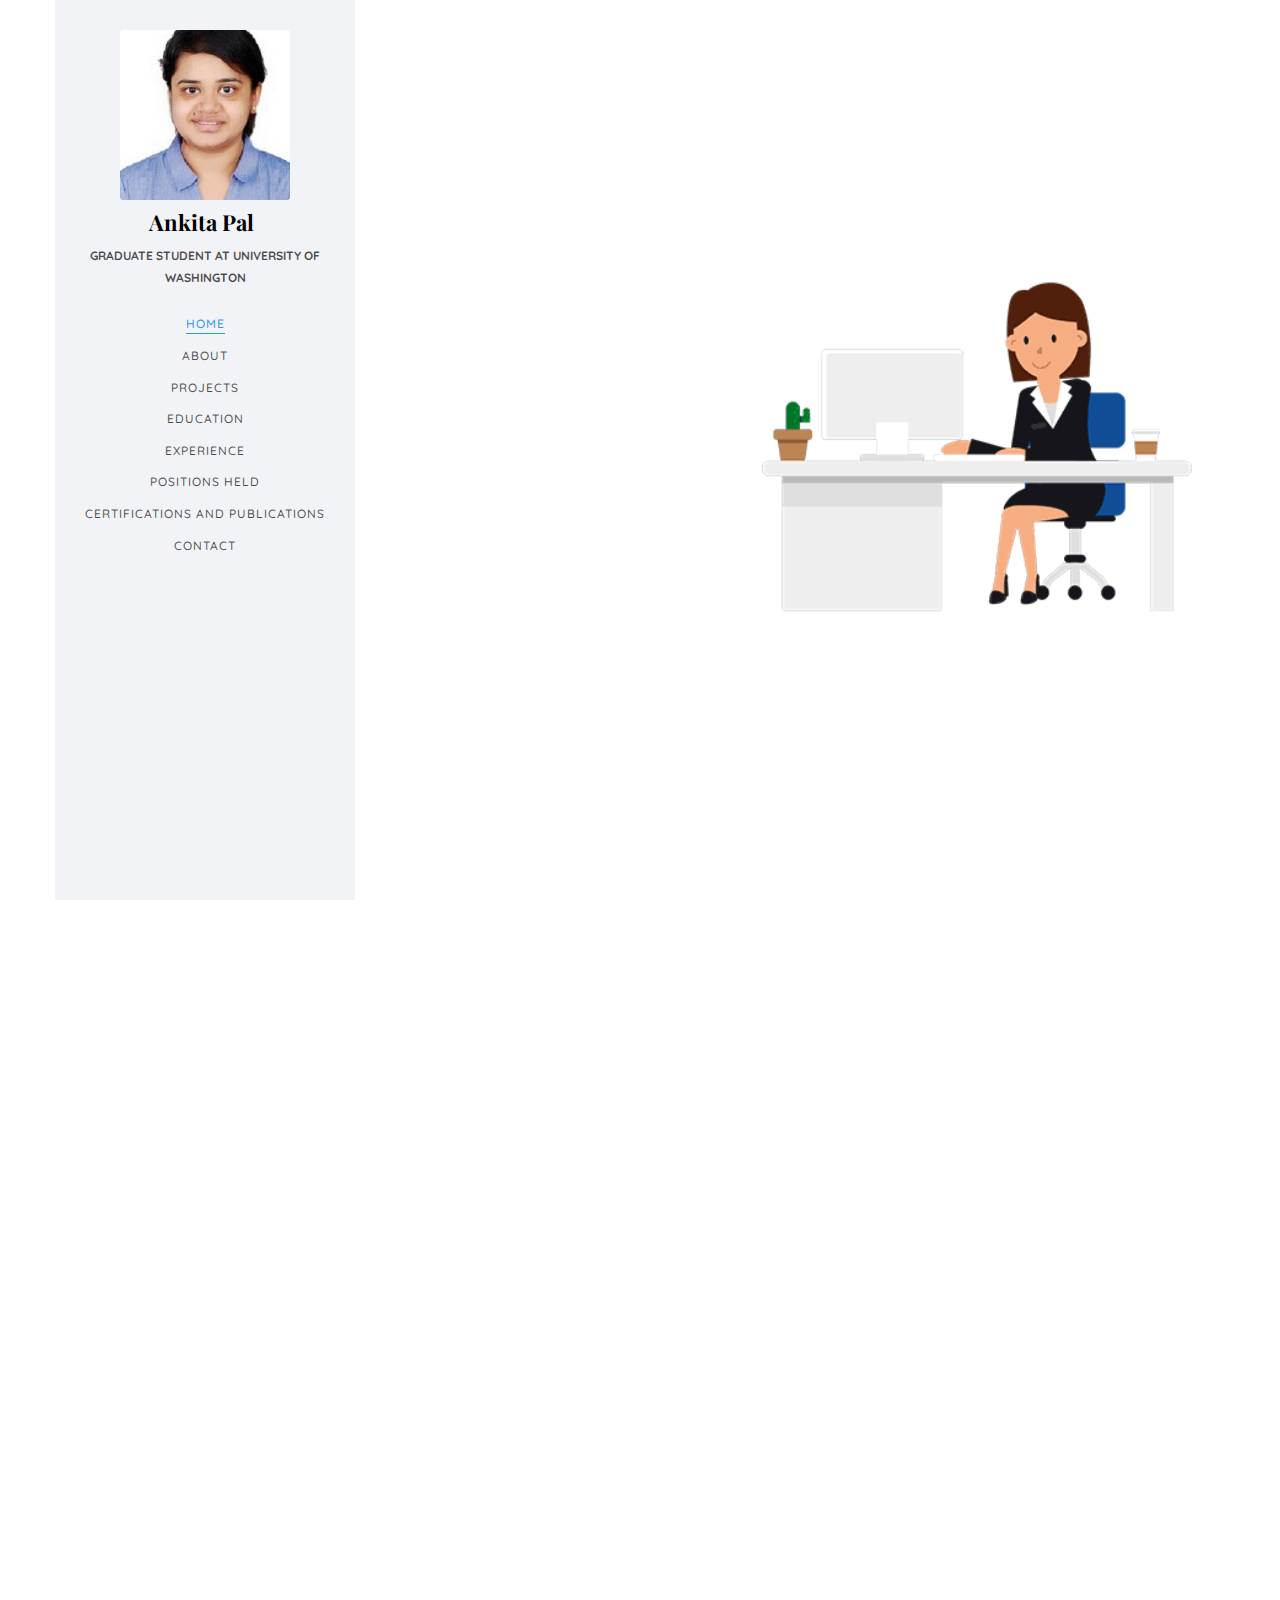
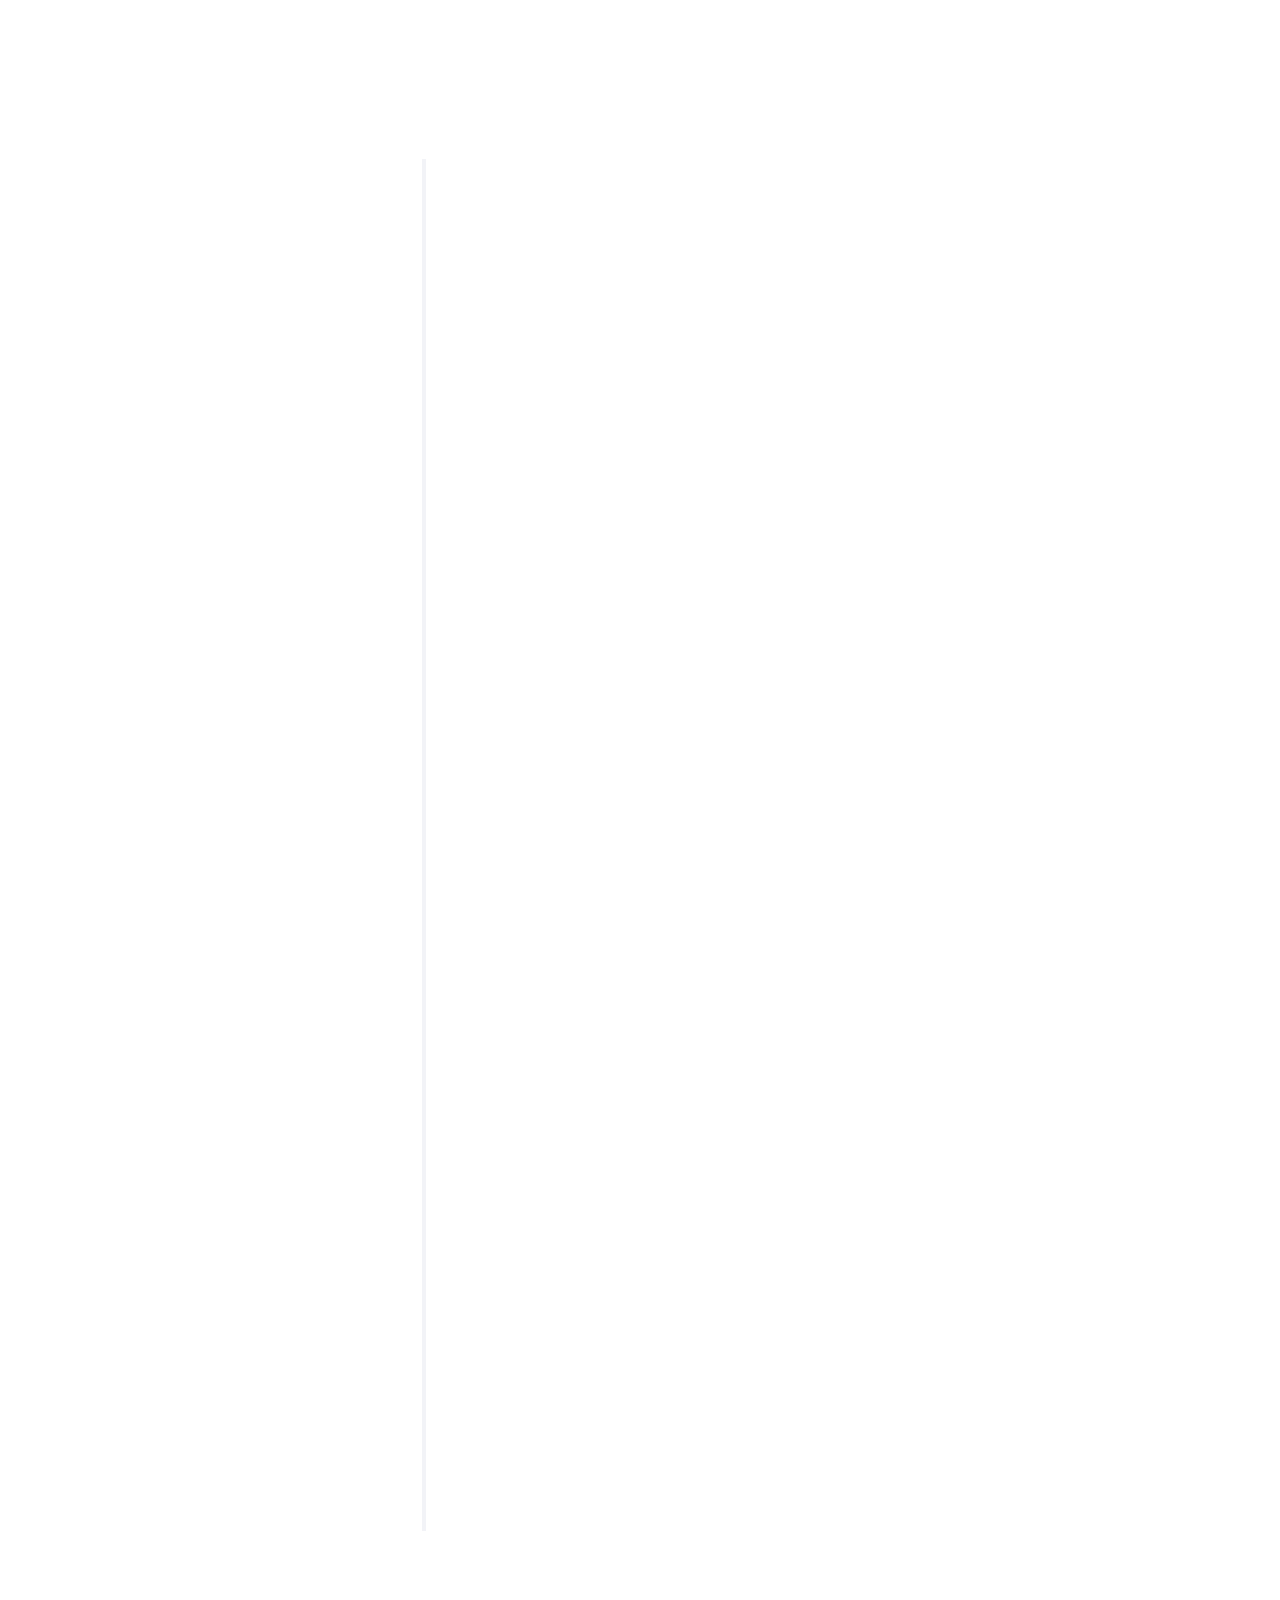
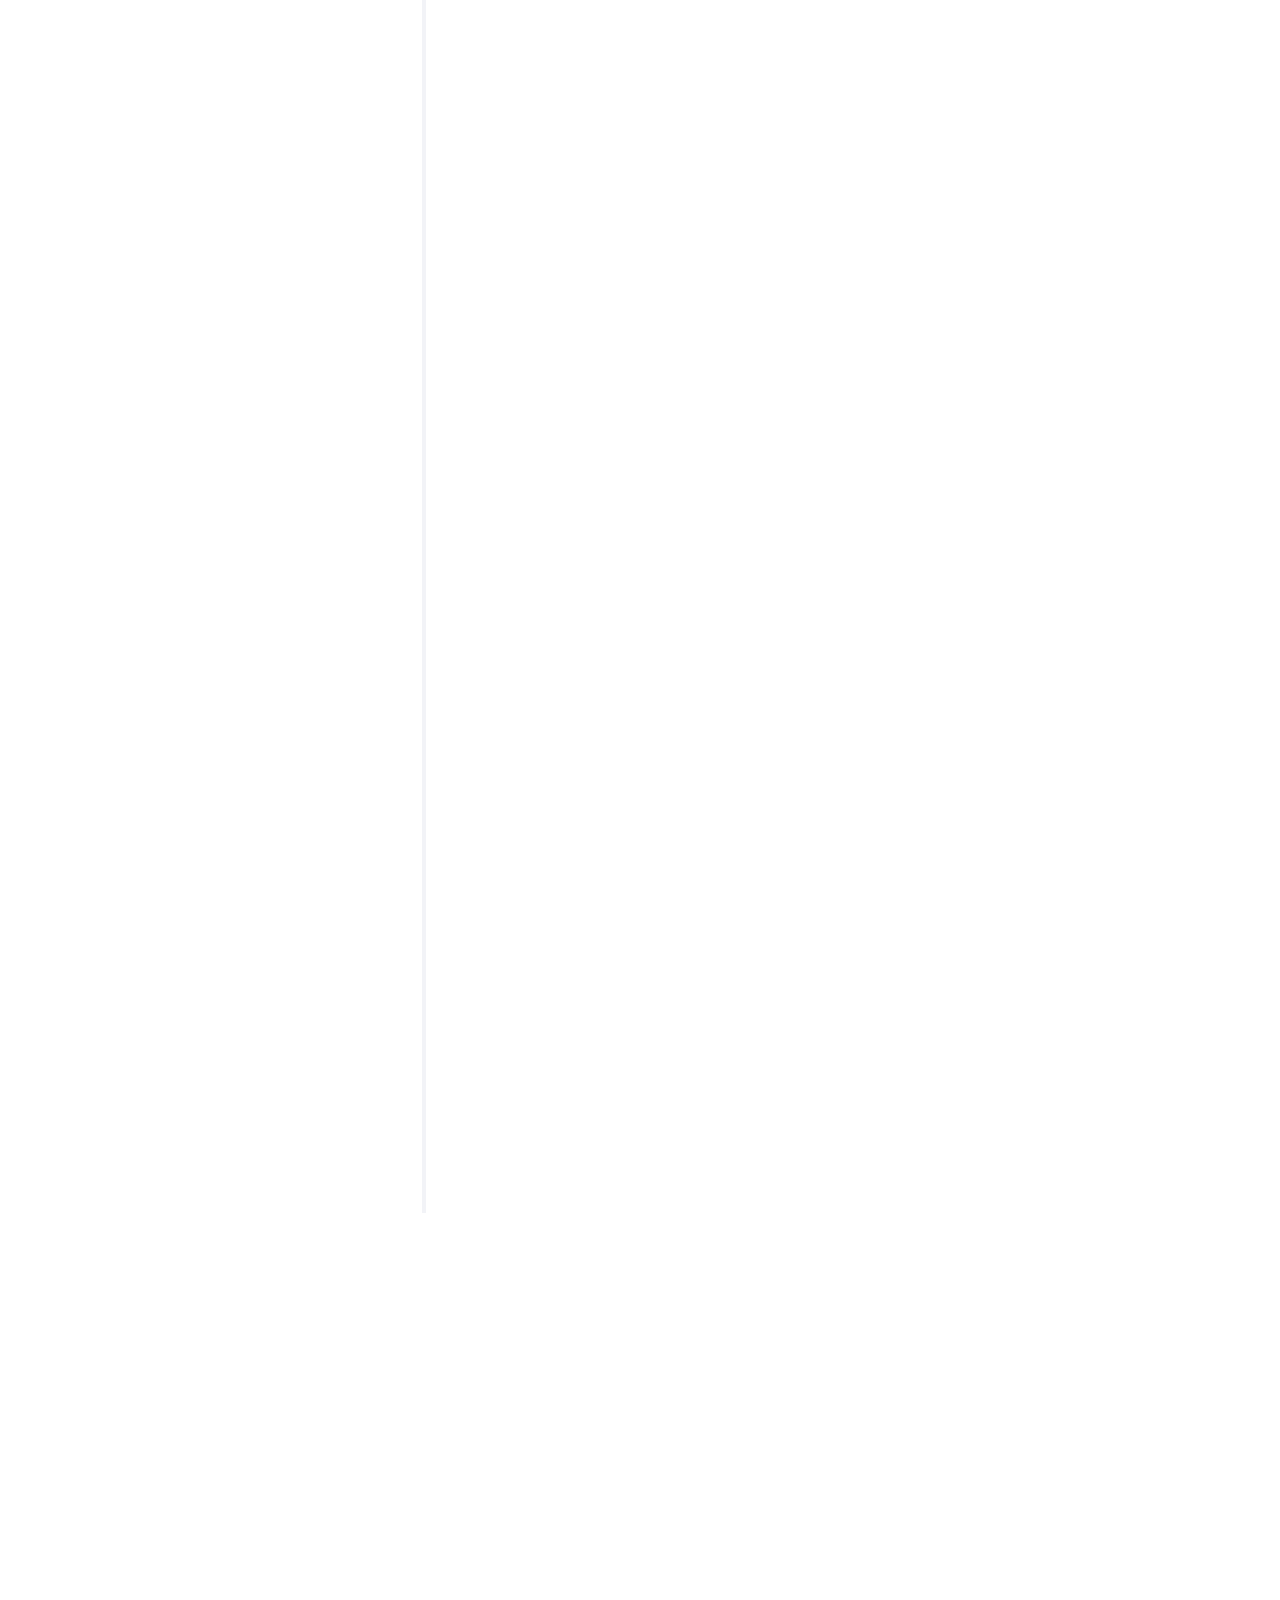
==== commit a3fadf63: "Add files via upload" ====
--- a/index.html
+++ b/index.html
@@ -6,8 +6,7 @@
 	<title>Ankita Pal </title>
 	<meta name="viewport" content="width=device-width, initial-scale=1">
         
-	<meta name="description" content="Ankita Pal  is an Machine Learning Engineer from Bengaluru. See more..." />
-	<meta name="keywords" content="Portfolio, Praven-, Ankita Pal-,Ankita Pal--linkedin,Ankita Pal--github,portfolio,Ankita Pal,,Ankita Pal-linkedin,ml-engineer,ai-engineer-Ankita Pal, Ankita Pal  github, Ankita Pal  linkedin, Ankita Pal ml engineer, Ankita Pal github, Ankita Pal linkedin, ai engineer"/>
+	<meta name="description" content="Ankita Pal  is an Graduate student at University of Washington. See more..." />
 	<meta name="author" content="Ankita Pal " />
         
     <!-- Global site tag (gtag.js) - Google Analytics -->
@@ -62,7 +61,7 @@
 			<section id="colorlib-hero" class="js-fullheight" data-section="home">
 				<div class="flexslider js-fullheight">
 					<ul class="slides">
-				   	<li style="background-image: url(images/intro.gif);background-size: 500px 500px;background-position: center;">
+				   	<li style="background-image: url(images/intro.gif);background-size: 500px 500px;background-position: right;">
 				   		<div class="overlay"></div>
 				   		<div class="container-fluid">
 				   			<div class="row">
@@ -91,7 +90,7 @@
 									<div class="about-desc">
 										<span class="heading-meta">About</span>
 										<h2 class="colorlib-heading">Who Am I?</h2>
-										<p style="color: black"><strong>Hi, I'm Ankita Pal </strong>, Enthusiastic and self-driven MS in Data Science student at the University of Washington. <br><br>Inspired by the the "No Free Lunch Theorem", I am on a constant drive to research and develop paradigms that solve real world problems.<br><br>Previously, I worked for <a href="https://www.axtria.com/">Axtria</a>, a Pharmaceutical Analytics Company. My work centred around delivering the client with high-quality and easy-to-understand data and helping them understand the dynamics of their marketing channels. My expertise includes data engineering, data analysis, machine learning modeling and web-development . I have published 1 <a href="https://www.ijntr.org/download_data/IJNTR04120058.pdf">research paper</a> on Click-Through Rate Prediction. I enjoy generating new ideas and devising feasible solutions to broadly relevant problems. My colleagues would describe me as a driven, resourceful individual who maintains a positive proactive attitude when faced with adversity. Currently, I am seeking for full-time opportunities that allow me to hone my skills that I have developed during my academic and professional experiences.</p>
+										<p style="color: black"><strong>Hi, I'm Ankita Pal </strong>, Enthusiastic and self-driven MS in Data Science student at the University of Washington. <br><br>Inspired by the "No Free Lunch Theorem", I am on a constant drive to research and develop paradigms that solve real world problems.<br><br>Previously, I worked for <a href="https://www.axtria.com/">Axtria</a>, a Pharmaceutical Analytics Company. My work centred around delivering the client with high-quality and easy-to-understand data and helping them understand the dynamics of their marketing channels. My expertise includes data engineering, data analysis, machine learning modeling and web-development . I have published 1 <a href="https://www.ijntr.org/download_data/IJNTR04120058.pdf">research paper</a> on Click-Through Rate Prediction. I enjoy generating new ideas and devising feasible solutions to broadly relevant problems. My colleagues would describe me as a driven, resourceful individual who maintains a positive proactive attitude when faced with adversity. Currently, I am seeking for full-time opportunities that allow me to hone my skills that I have developed during my academic and professional experiences.</p>
 									</div>
 								</div>
 							</div>
@@ -164,6 +163,7 @@
 					               <div class="timeline-label">
 					                  <h3><a href="news_recommend.html">Time-Aware News Recommendation Engine Based on Twitter User History</a></h3>
                                        <h2><a>University of Washington</a><span>&nbsp;&nbsp;Mar 2020 - Jun 2020</span></h2>
+									   <a href="news_recommend.html">Learn More</a>
 					                  
 					               </div>
 					            </div>
@@ -177,6 +177,7 @@
 					               <div class="timeline-label">
 					                  <h3><a href="ev.html">Analysis of Sales of Electric Vehicles</a></h3>
                                        <h2><a>University of Washington</a><span>&nbsp;&nbsp;Jan 2020 - Mar 2020</span></h2>
+									   <a href="ev.html">Learn More</a>
 					               </div>
 					            </div>
 					         </article>
@@ -190,6 +191,7 @@
 					               <div class="timeline-label">
 					                  <h3><a href="insta_dead.html">The Insta-Dead:The rhetoric of the human remains trade on Instagram Replication Project</a></h3>
                                        <h2><a>University of Washington</a><span>&nbsp;&nbsp;Jan 2020 - Mar 2020</span></h2>
+									   <a href="insta_dead.html">Learn More</a>
 					               </div>
 					            </div>
 					         </article>
@@ -202,6 +204,7 @@
 					               <div class="timeline-label">
 					                  <h3><a href="journey_of_women.html">Journey of Women over last 5 decades dashboard</a></h3>
                                        <h2><a>University of Washington</a><span>&nbsp;&nbsp;Sep 2020 - Dec 2020</span></h2>
+									   <a href="journey_of_women.html">Learn More</a>
 					               </div>
 					            </div>
 					         </article>
@@ -214,7 +217,9 @@
 					               <div class="timeline-label">
 					                  <h3><a href="chatbot.html">Generative based Human Conversation Chatbot</a></h3>
                                        <h2><a>Delhi Technological University</a><span>&nbsp;&nbsp;Jan 2017 - Jun 2017</span></h2>
-					               </div>
+									   <a href="chatbot.html">Learn More</a>
+					               </div>
+								   
 					            </div>
 					         </article>
 							 
@@ -224,8 +229,9 @@
 					                  <i class="icon-pen2"></i>
 					               </div>
 					               <div class="timeline-label">
-					                  <h3><a href="chatbot.html">Click-Through Rate Prediction</a></h3>
+					                  <h3><a href="ctr.html">Principal Component Analysis Of TF-IDF In Click-Through Rate Prediction</a></h3>
                                        <h2><a>Delhi Technological University</a><span>&nbsp;&nbsp;Jan 2016- Jun 2016</span></h2>
+									   <a href="ctr.html">Learn More</a>
 					               </div>
 					            </div>
 					         </article>
@@ -239,6 +245,7 @@
 					               <div class="timeline-label">
 					                  <h3><a href="chatbot.html">Time Series Forecasting</a></h3>
                                        <h2><a>Delhi Technological University</a><span>&nbsp;&nbsp;Jan 2015- Jun 2015</span></h2>
+									   <a href="ts.html">Learn More</a>
 					               </div>
 					            </div>
 					         </article>
@@ -364,9 +371,10 @@
                                        <h3><a href="https://www.axtria.com/" target="_blank">Axtria India Pvt. Ltd.</a></h3>
 					                  <p style="color: black">
 										<ul>
-											<li>Maintained healthcare marketing data warehouse on AWS Redshift clusters through software written in Python.</li>
-											<li>Entrusted with end-to-end responsibility from connecting with clients and vendors to meeting deadlines of deliverables.</li>
+											<li>Implemented a data warehouse project for a pharmaceutical client. Maintained repository of marketing data on AWS Redshift, through software written in Python.Developed automated code for monthly and quarterly extract generation.</li>
+											<li>Entrusted with end-to-end responsibility for the timely deliverables including, responsibilities for smooth communication with vendors and clients, to ensure timely deliverables.</li>
 											<li>Automated code for extract and business intelligence generation, which reduced manual efforts by 40 manhours a week.</li>
+											<li>Worked on demos and proposals that were presented to clients. Interacted with clients to understand their requirements and suggested ideas for more effective implementation of their ideas.</li>
 											<li>Worked on fuzzy match algorithm in Python and tweaked it to reduce the processing time from 4-5 hours to few seconds</li>
 										</ul>
 									  </p>
@@ -459,15 +467,14 @@
 									        </div>
 									    </div>
 									</div>
-                                    
                                     <div class="panel panel-default">
 									    <div class="panel-heading" role="tab" id="headingEight">
 									        <h4 class="panel-title">
-									            <a class="collapsed" data-toggle="collapse" data-parent="#accordion" href="#collapseEight" aria-expanded="false" aria-controls="collapseEight">Website Developer for Deepashram
+									            <a class="collapsed" data-toggle="collapse" data-parent="#accordion" href="#collapseTen" aria-expanded="false" aria-controls="collapseEight">Website Developer for Deepashram
 									            </a>
 									        </h4>
 									    </div>
-									    <div id="collapseEight" class="panel-collapse collapse" role="tabpanel" aria-labelledby="headingEight">
+									    <div id="collapseTen" class="panel-collapse collapse" role="tabpanel" aria-labelledby="headingTen">
 									        <div class="panel-body">
                                                 <p>Run by the Society of the Missionaries of Charity Brothers of Mother Teresa of Calcutta.Volunteered to develop the website of Deepashram. <a href="http://deepashram.in/Views/index.html">Link</a>
 												
@@ -481,10 +488,10 @@
                                     <div class="panel panel-default">
                                             <div class="panel-heading" role="tab" id="headingSix">
                                                 <h4 class="panel-title">
-                                                    <a class="collapsed" data-toggle="collapse" data-parent="#accordion" href="#collapseSix" aria-expanded="false" aria-controls="collapseSix">Web Development Head: DTU TIMES (the periodic newsletter of DTU)</a>
+                                                    <a class="collapsed" data-toggle="collapse" data-parent="#accordion" href="#collapseNine" aria-expanded="false" aria-controls="collapseNine">Web Development Head: DTU TIMES (the periodic newsletter of DTU)</a>
                                                 </h4>
                                             </div>
-                                            <div id="collapseSix" class="panel-collapse collapse" role="tabpanel" aria-labelledby="headingSix">
+                                            <div id="collapseNine" class="panel-collapse collapse" role="tabpanel" aria-labelledby="headingNibe">
                                                 <div class="panel-body">
                                                     <p>Maintained and updated the website of the University newsletter and improved its aesthetics.</p>
                                                         Duration : Apr 2016 - Apr 2017
--- a/css/style.css
+++ b/css/style.css
@@ -88,14 +88,15 @@
       transform: translateX(-300px);
       padding-top: 4em; } }
   #colorlib-aside .author-img {
-    width: 130px;
-    height: 130px;
+    width: 170px;
+    height: 170px;
     margin: 0 auto;
-    margin-bottom: 30px;
-    -webkit-border-radius: 50%;
-    -moz-border-radius: 50%;
-    -ms-border-radius: 50%;
-    border-radius: 20%; }
+    margin-bottom: 10px;
+	padding: 10px;
+    -webkit-border-radius: 2%;
+    -moz-border-radius: 2%;
+    -ms-border-radius: 2%;
+    border-radius: 2%; }
   #colorlib-aside .position {
     display: block;
     margin-bottom: 2em;
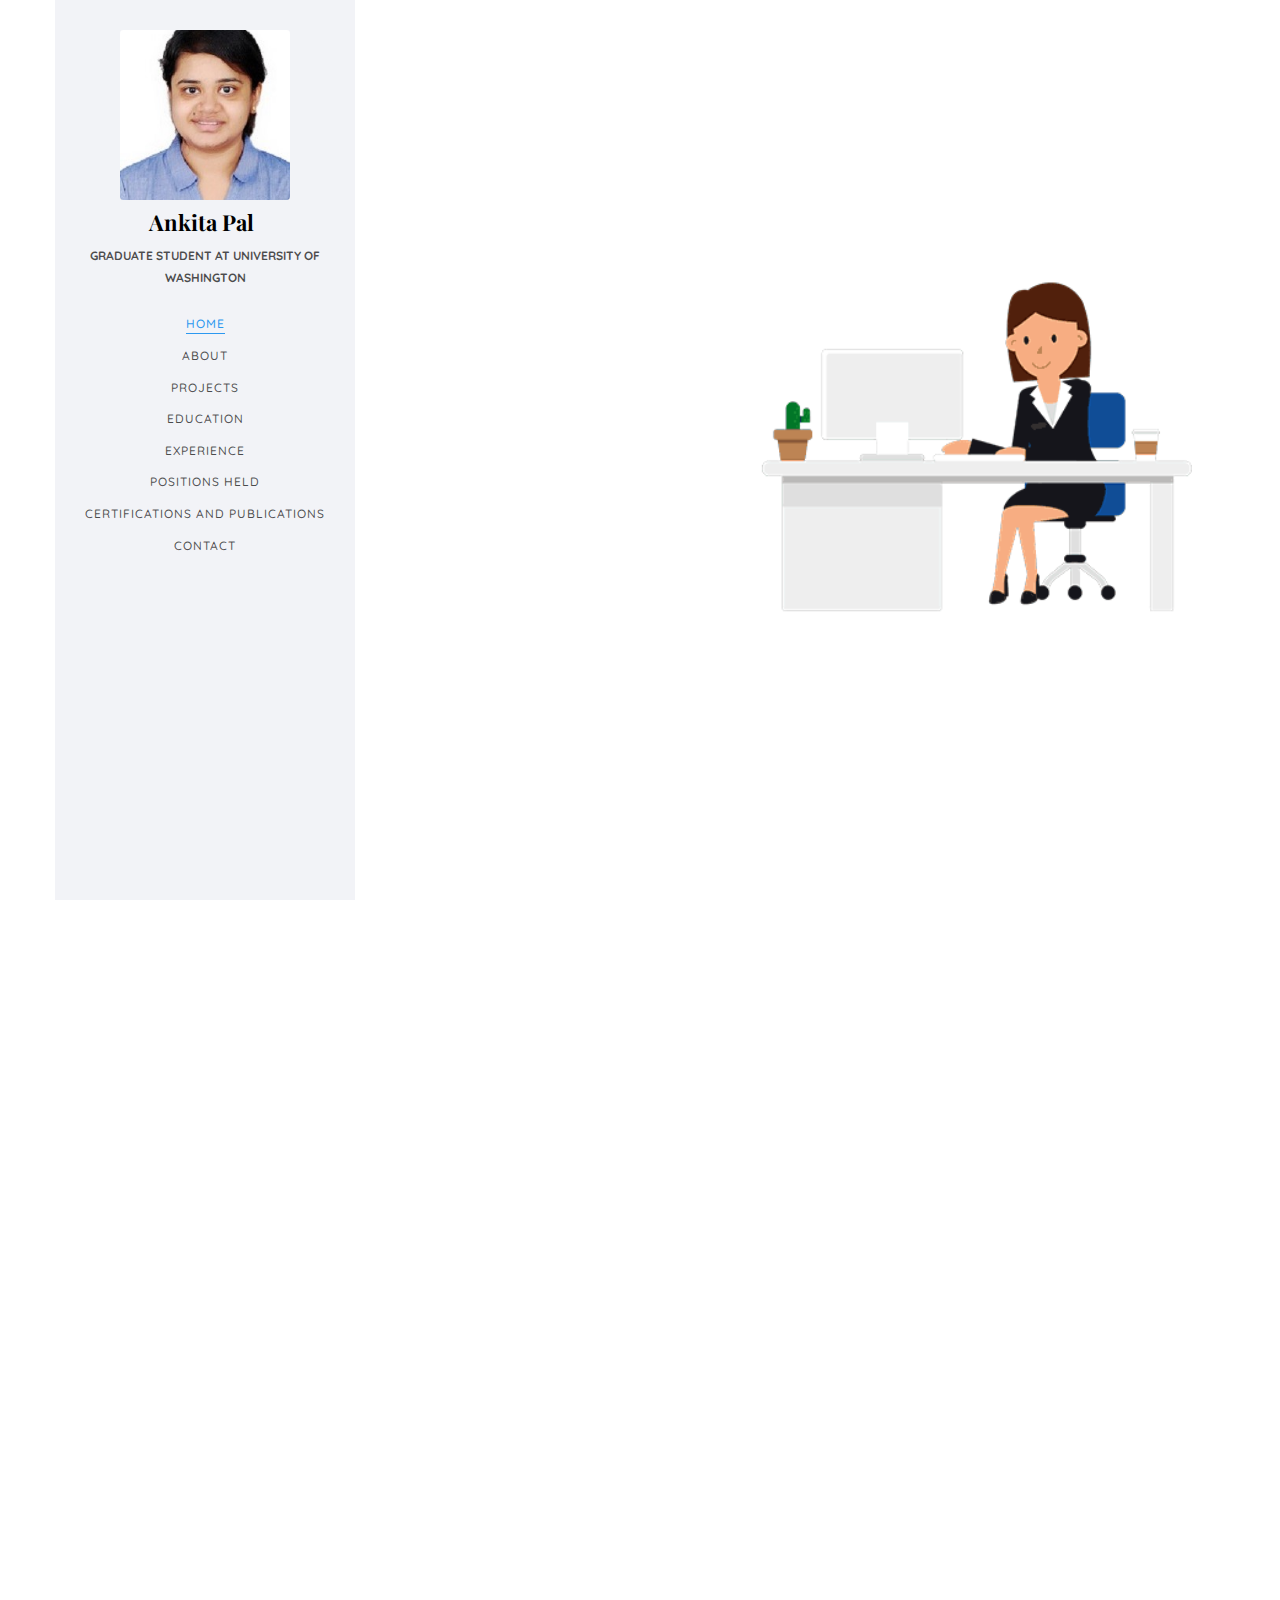
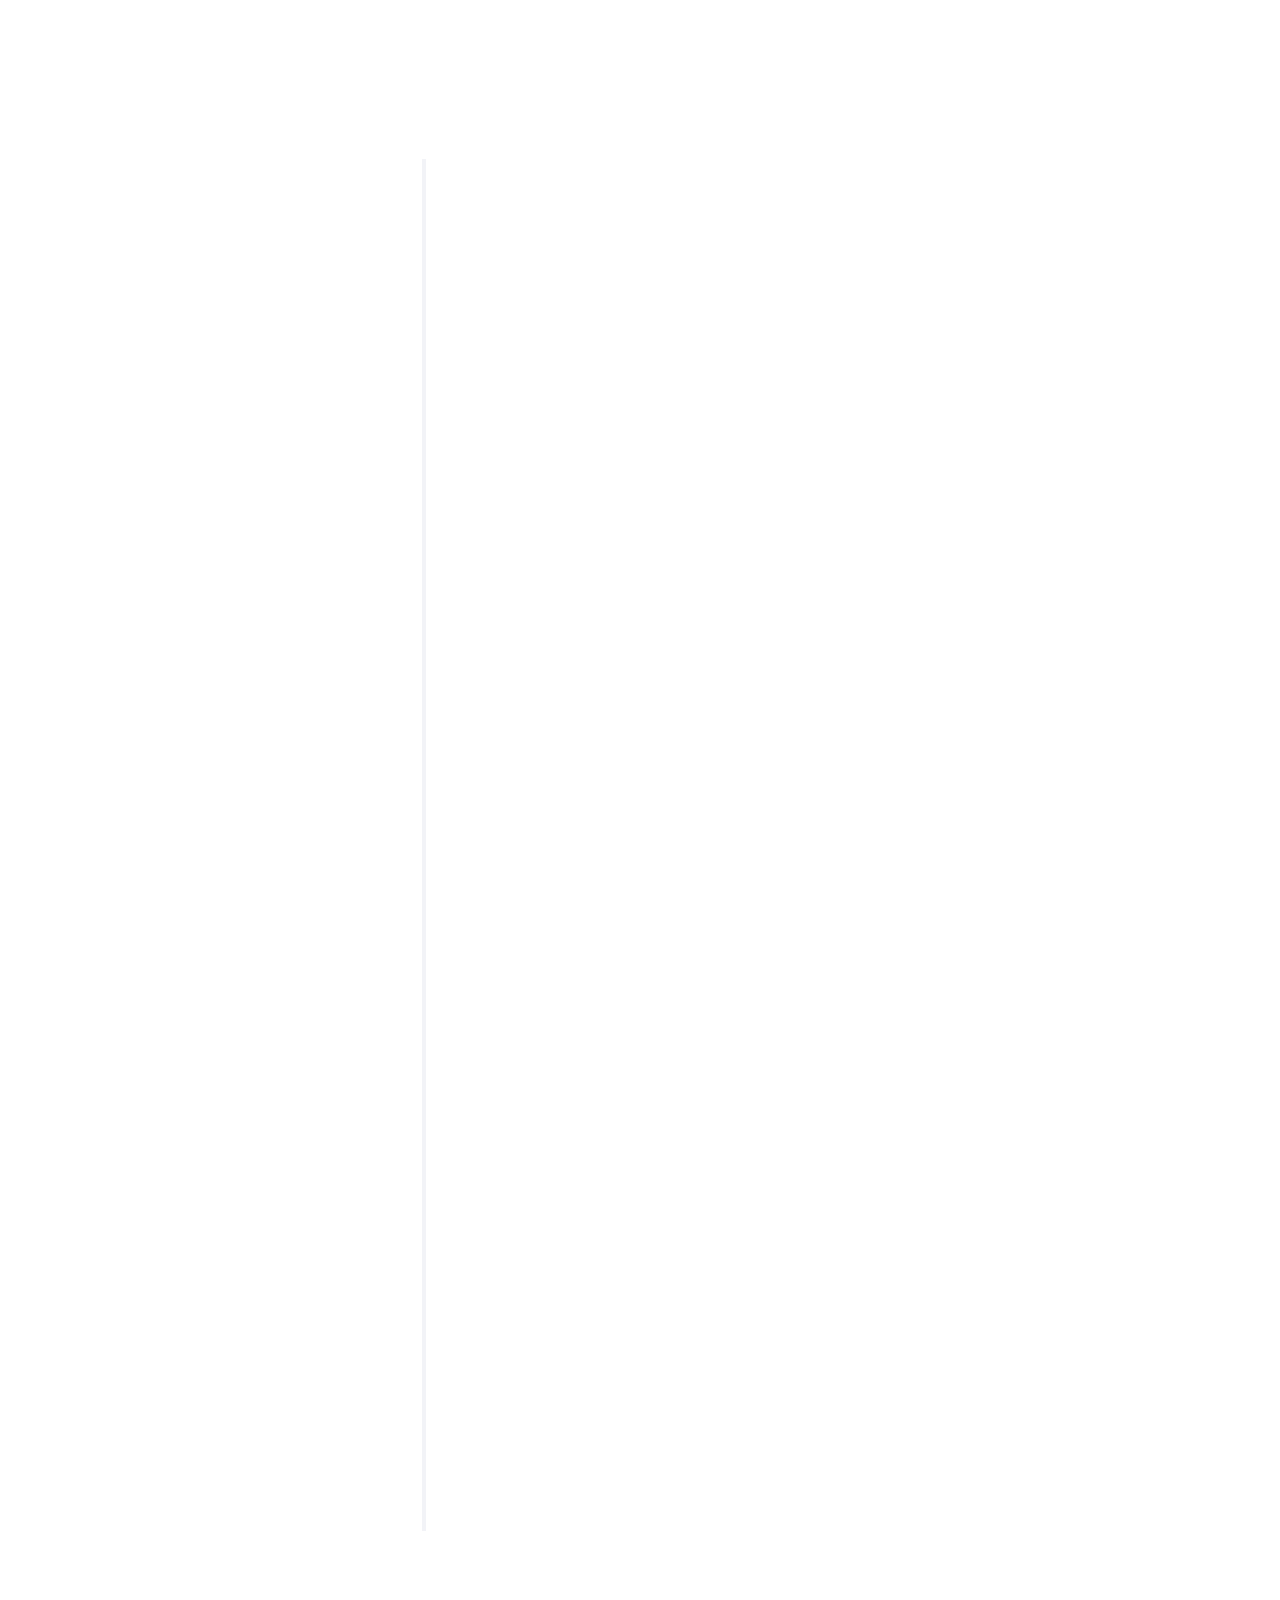
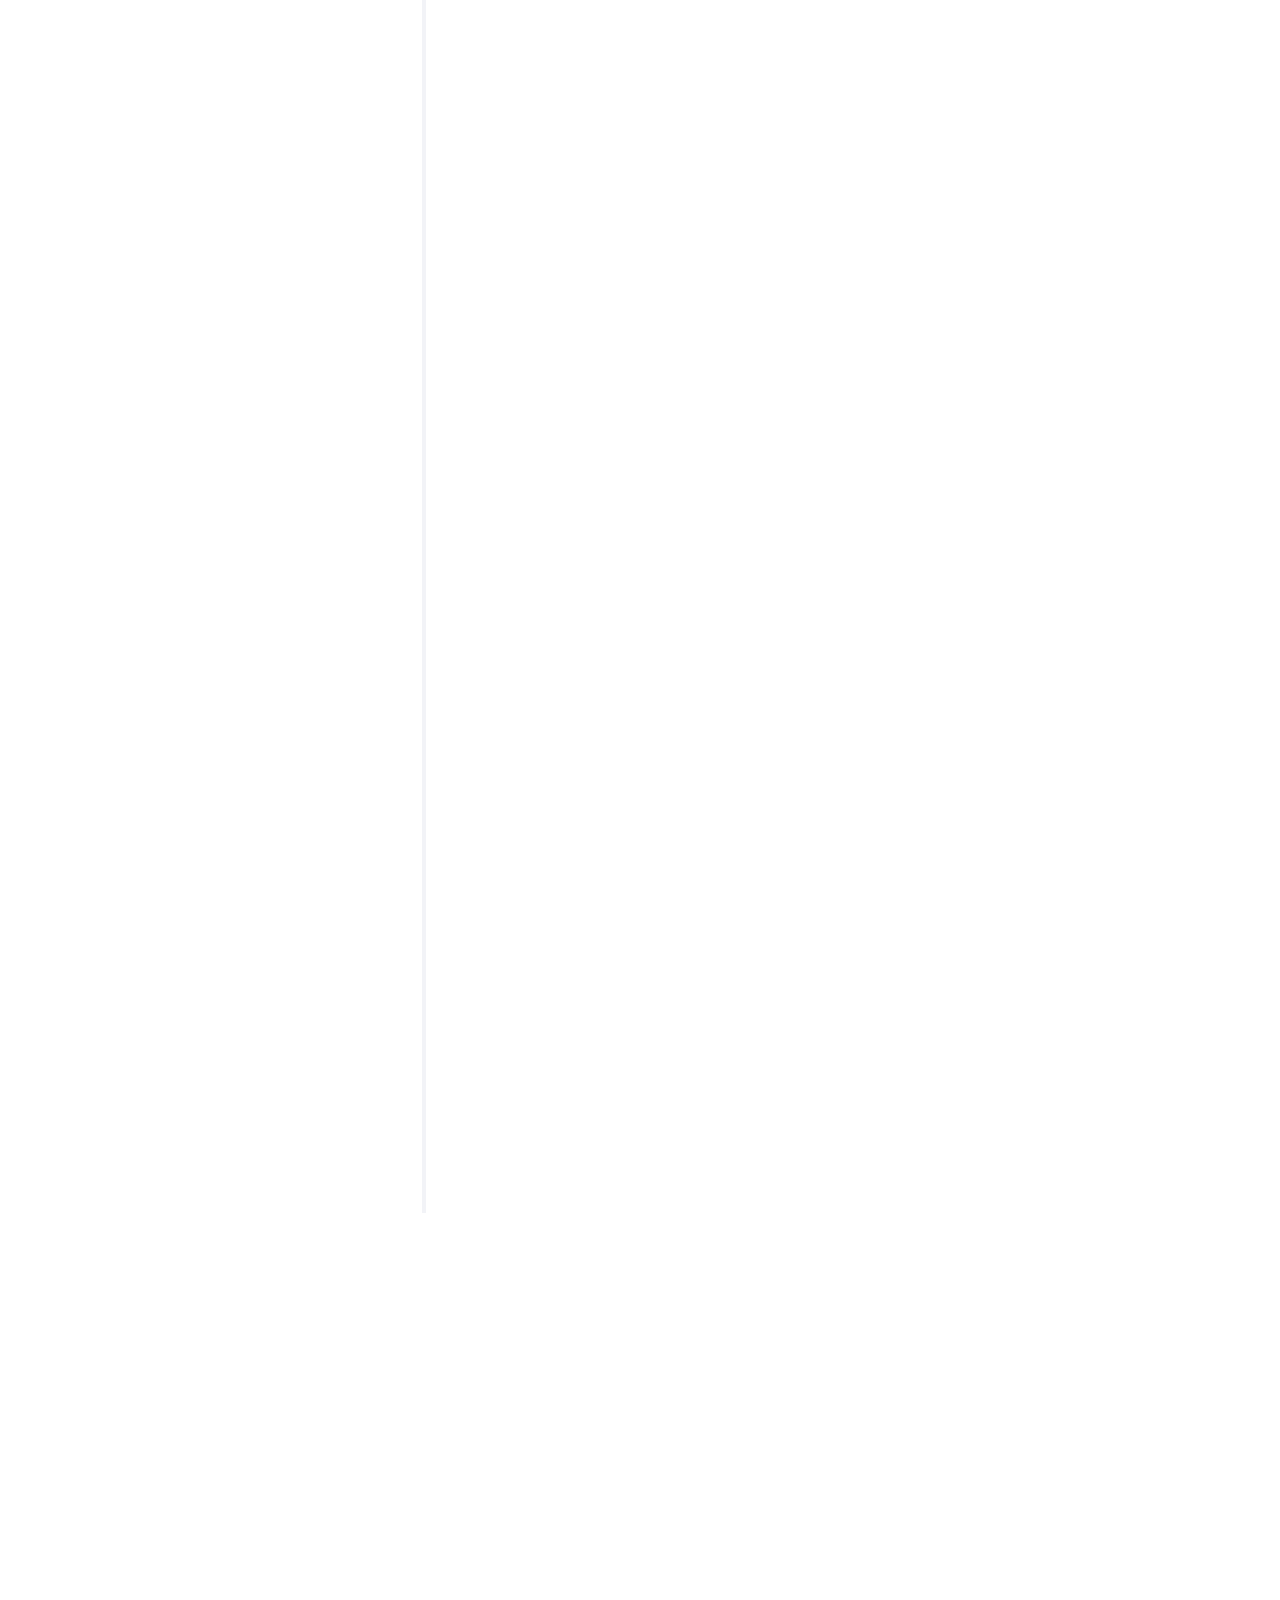
==== commit 537ec3ea: "Update index.html" ====
--- a/index.html
+++ b/index.html
@@ -243,7 +243,7 @@
 					                  <i class="icon-pen2"></i>
 					               </div>
 					               <div class="timeline-label">
-					                  <h3><a href="chatbot.html">Time Series Forecasting</a></h3>
+					                  <h3><a href="ts.html">Time Series Forecasting</a></h3>
                                        <h2><a>Delhi Technological University</a><span>&nbsp;&nbsp;Jan 2015- Jun 2015</span></h2>
 									   <a href="ts.html">Learn More</a>
 					               </div>
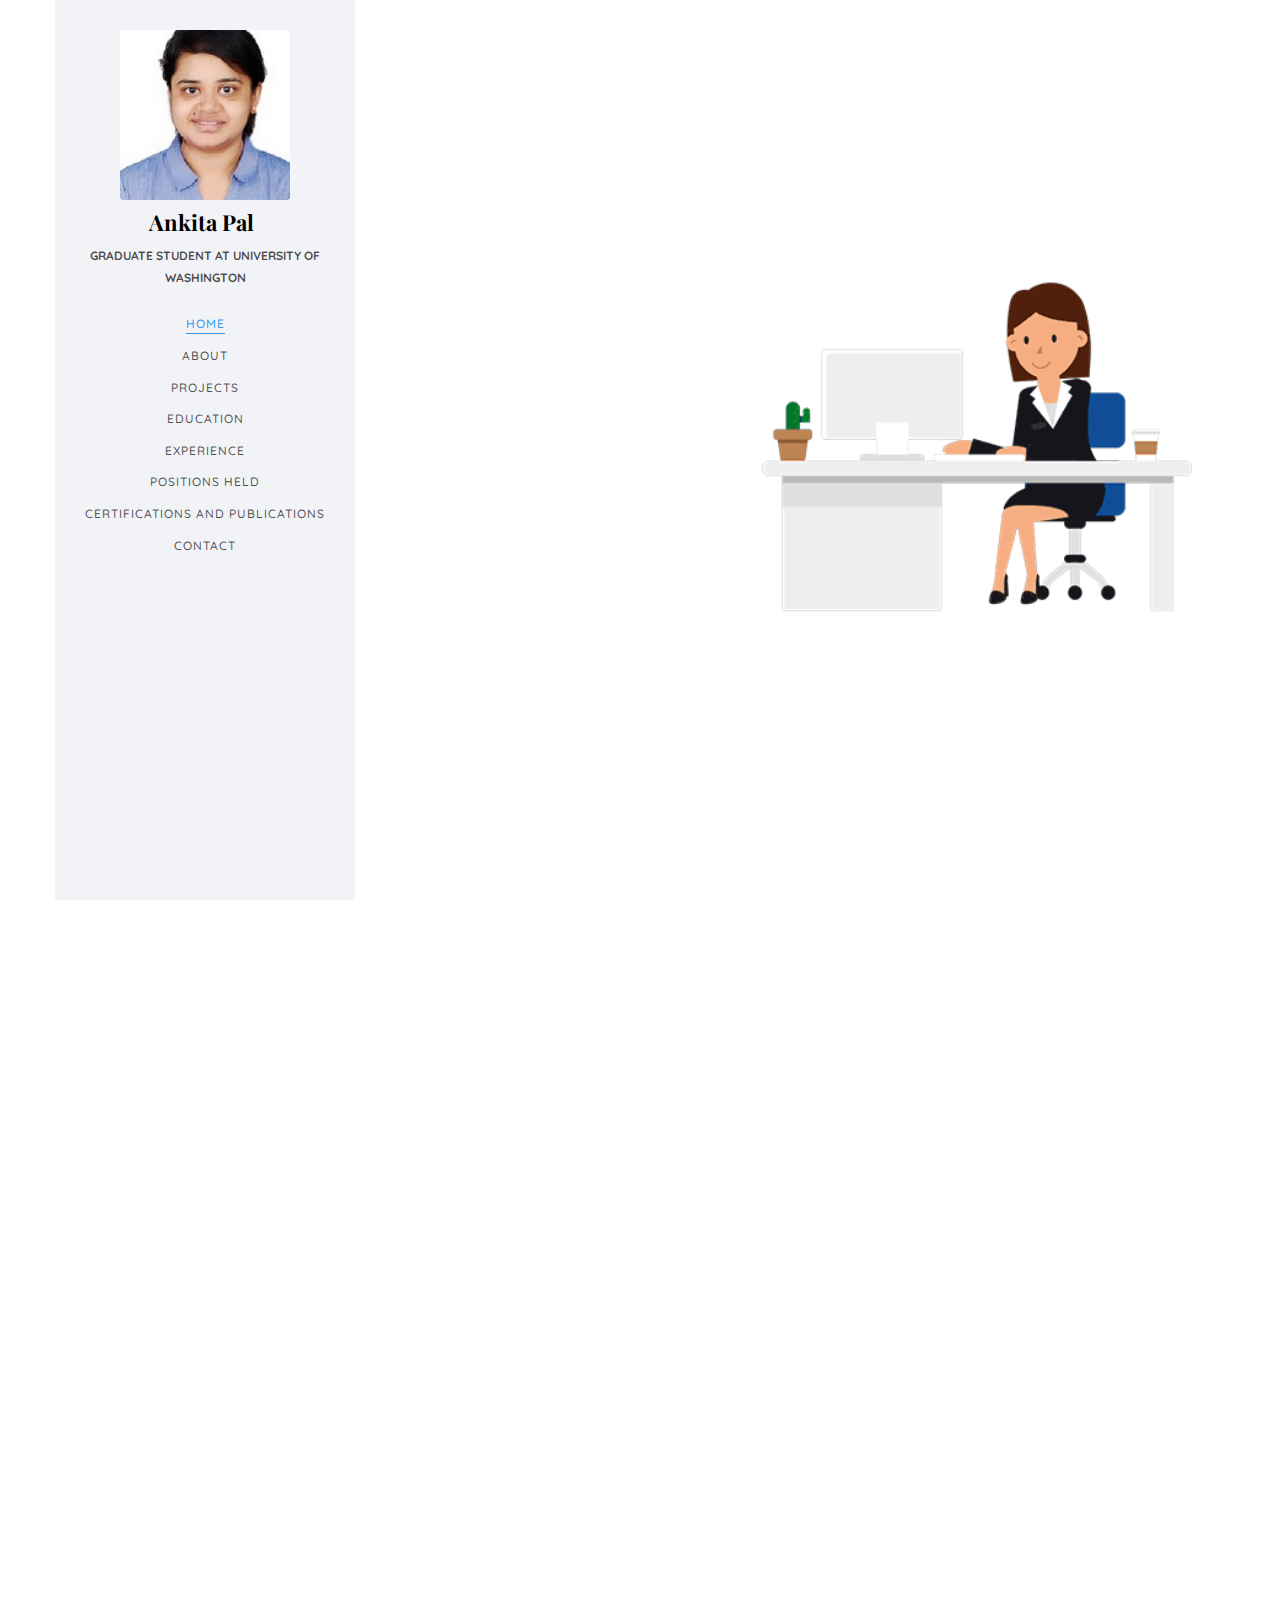
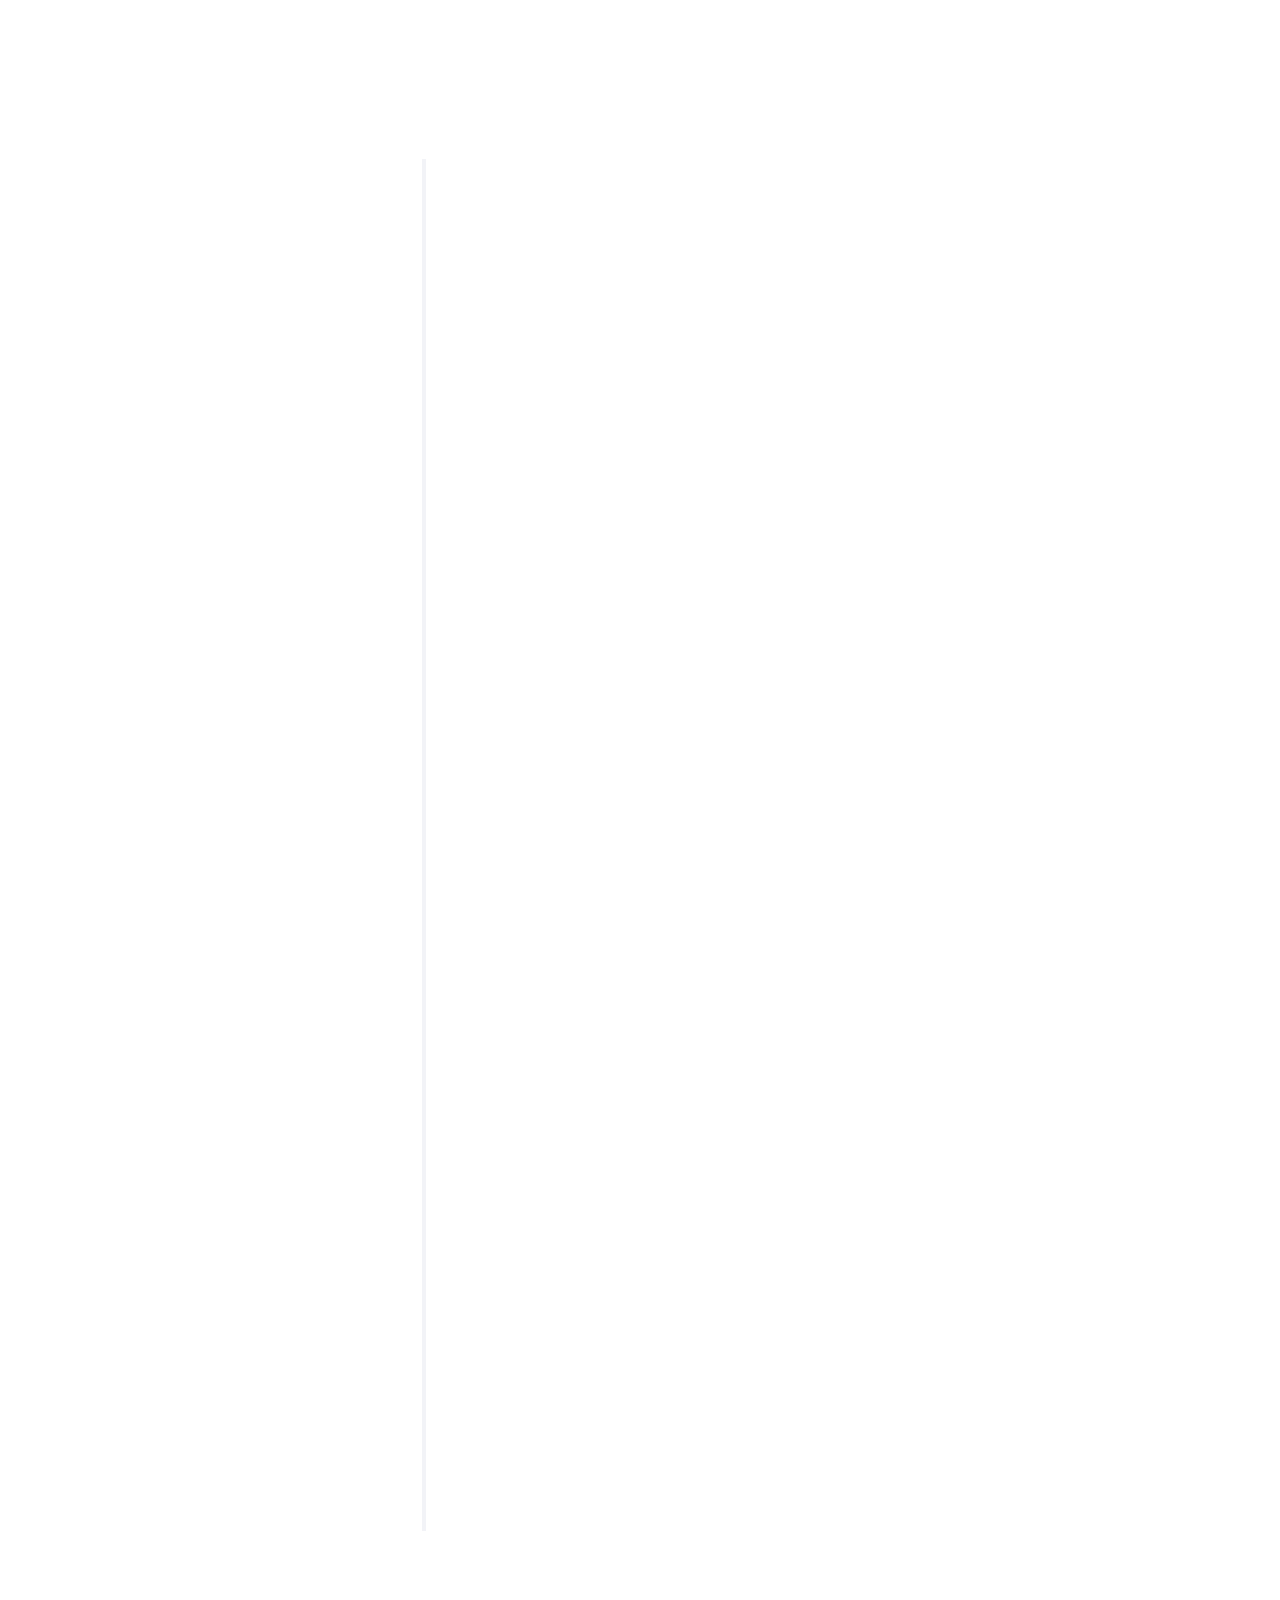
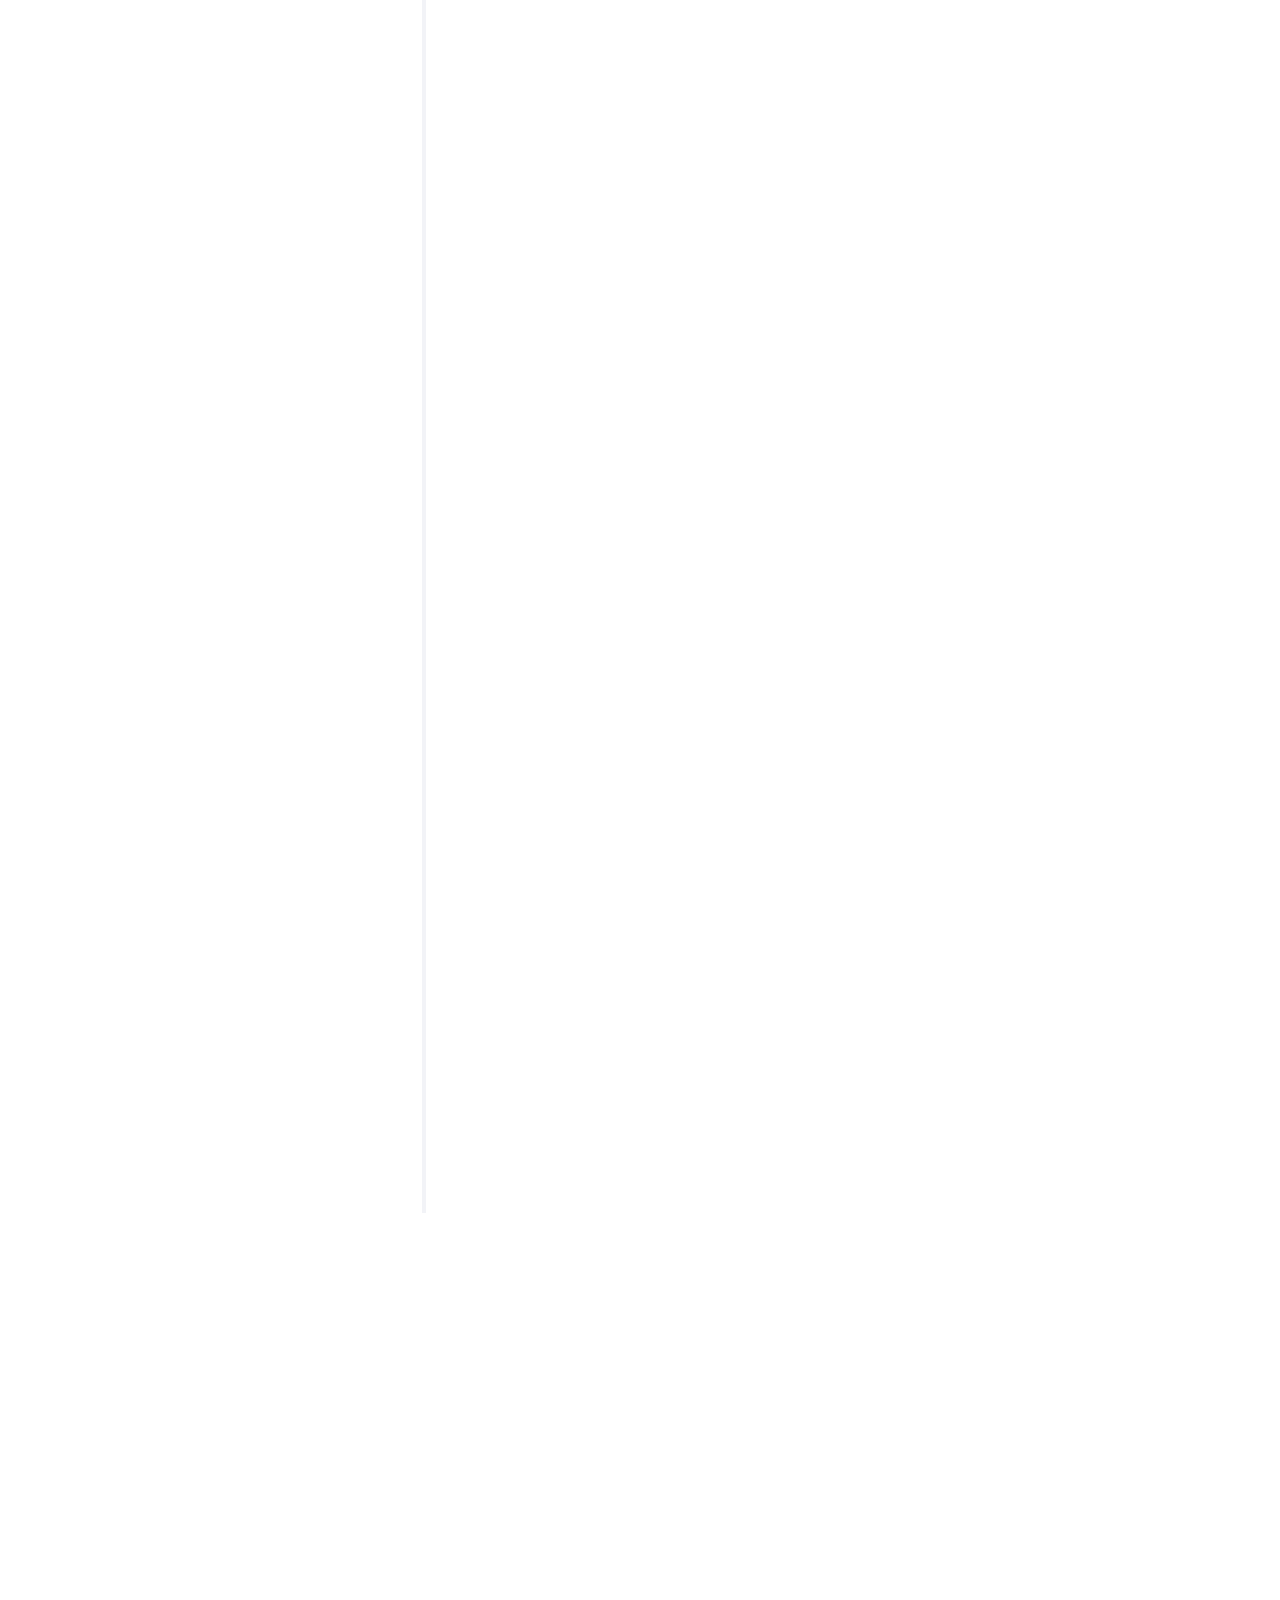
==== commit 8d514f39: "Update index.html" ====
--- a/index.html
+++ b/index.html
@@ -90,7 +90,7 @@
 									<div class="about-desc">
 										<span class="heading-meta">About</span>
 										<h2 class="colorlib-heading">Who Am I?</h2>
-										<p style="color: black"><strong>Hi, I'm Ankita Pal </strong>, Enthusiastic and self-driven MS in Data Science student at the University of Washington. <br><br>Inspired by the "No Free Lunch Theorem", I am on a constant drive to research and develop paradigms that solve real world problems.<br><br>Previously, I worked for <a href="https://www.axtria.com/">Axtria</a>, a Pharmaceutical Analytics Company. My work centred around delivering the client with high-quality and easy-to-understand data and helping them understand the dynamics of their marketing channels. My expertise includes data engineering, data analysis, machine learning modeling and web-development . I have published 1 <a href="https://www.ijntr.org/download_data/IJNTR04120058.pdf">research paper</a> on Click-Through Rate Prediction. I enjoy generating new ideas and devising feasible solutions to broadly relevant problems. My colleagues would describe me as a driven, resourceful individual who maintains a positive proactive attitude when faced with adversity. Currently, I am seeking for full-time opportunities that allow me to hone my skills that I have developed during my academic and professional experiences.</p>
+										<p style="color: black"><strong>Hi, I'm Ankita Pal </strong>, enthusiastic and self-driven MS in Data Science student at the University of Washington. <br><br>Inspired by the "No Free Lunch Theorem", I am on a constant drive to research and develop paradigms that solve real world problems.<br><br>Previously, I worked for <a href="https://www.axtria.com/">Axtria</a>, a Pharmaceutical Analytics Company. My work centred around delivering the client with high-quality and easy-to-understand data and helping them understand the dynamics of their marketing channels. My expertise includes data engineering, data analysis, machine learning modeling and web-development. I have published 1 <a href="https://www.ijntr.org/download_data/IJNTR04120058.pdf">research paper</a> on Click-Through Rate Prediction. I enjoy generating new ideas and devising feasible solutions to broadly relevant problems. My colleagues would describe me as a driven, resourceful individual who maintains a positive proactive attitude when faced with adversity. Currently, I am seeking for full-time opportunities that allow me to hone the skills that I have developed during my academic and professional experiences.</p>
 									</div>
 								</div>
 							</div>
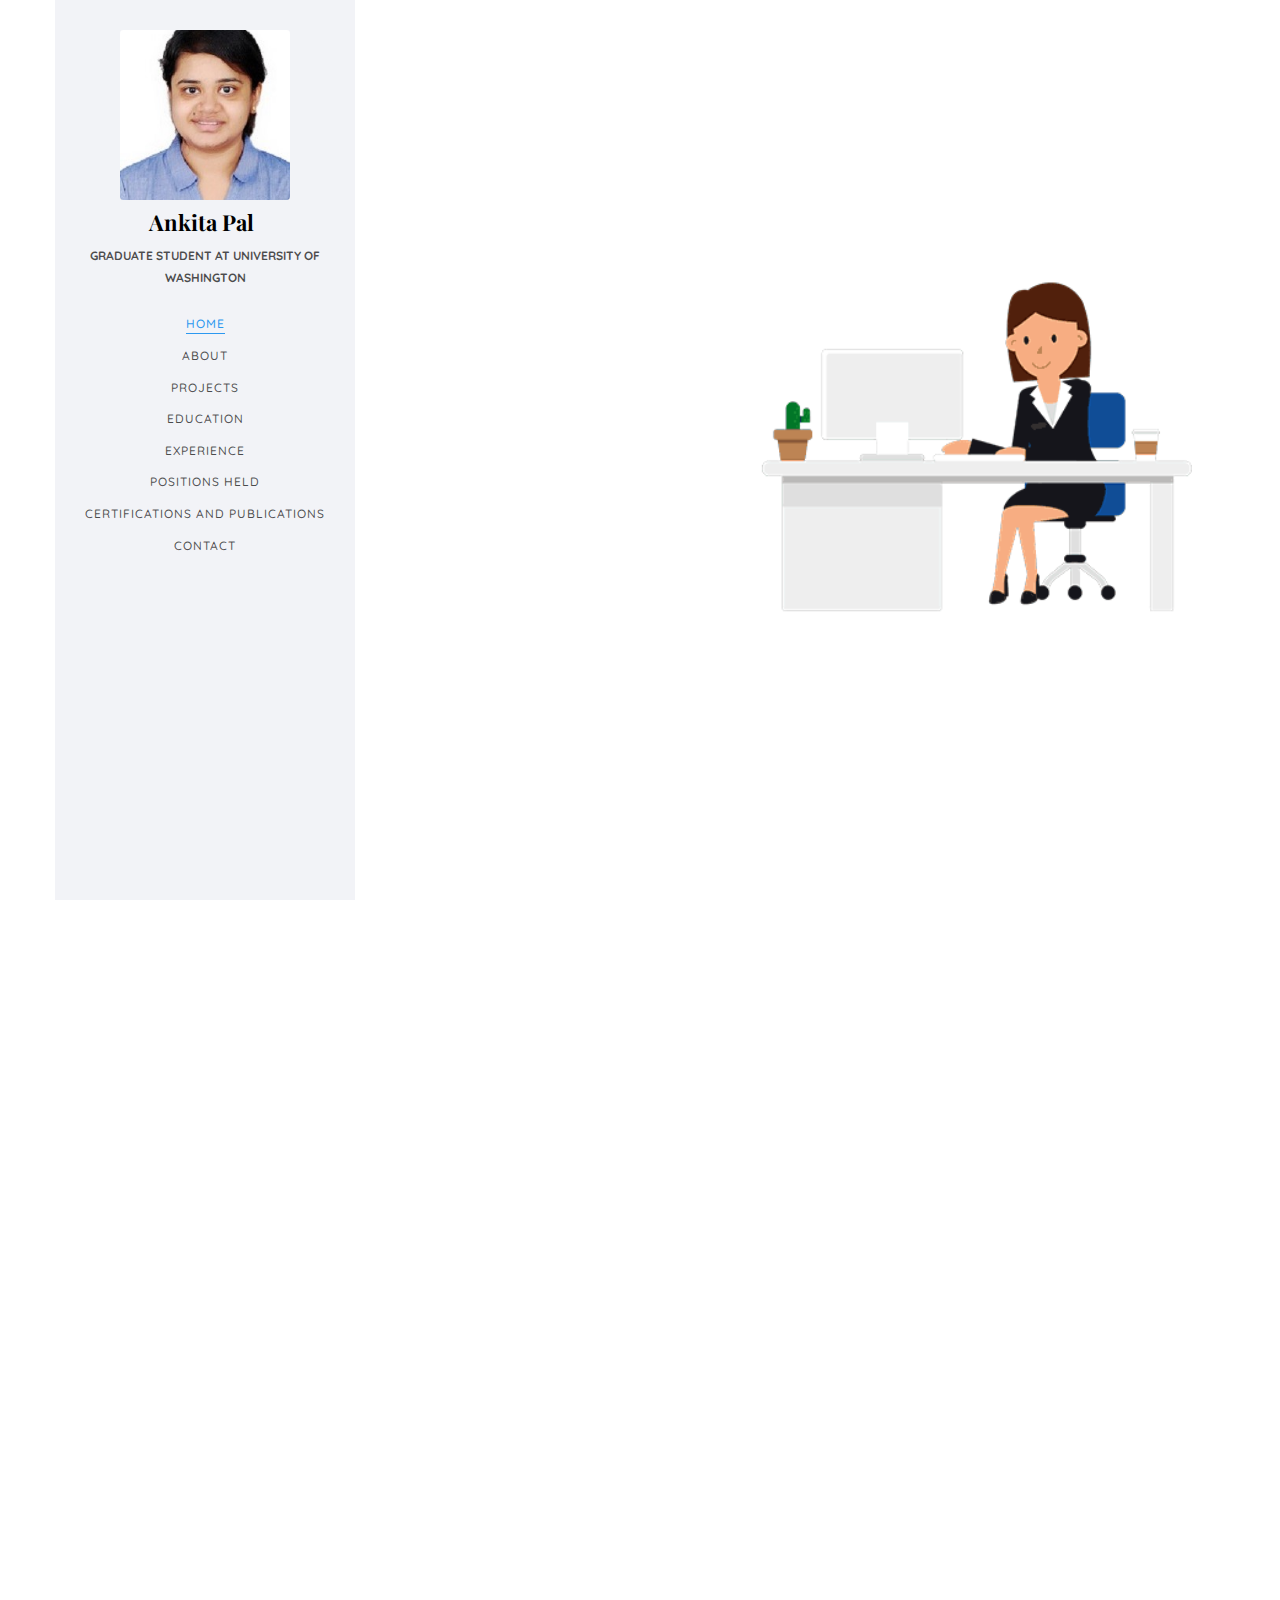
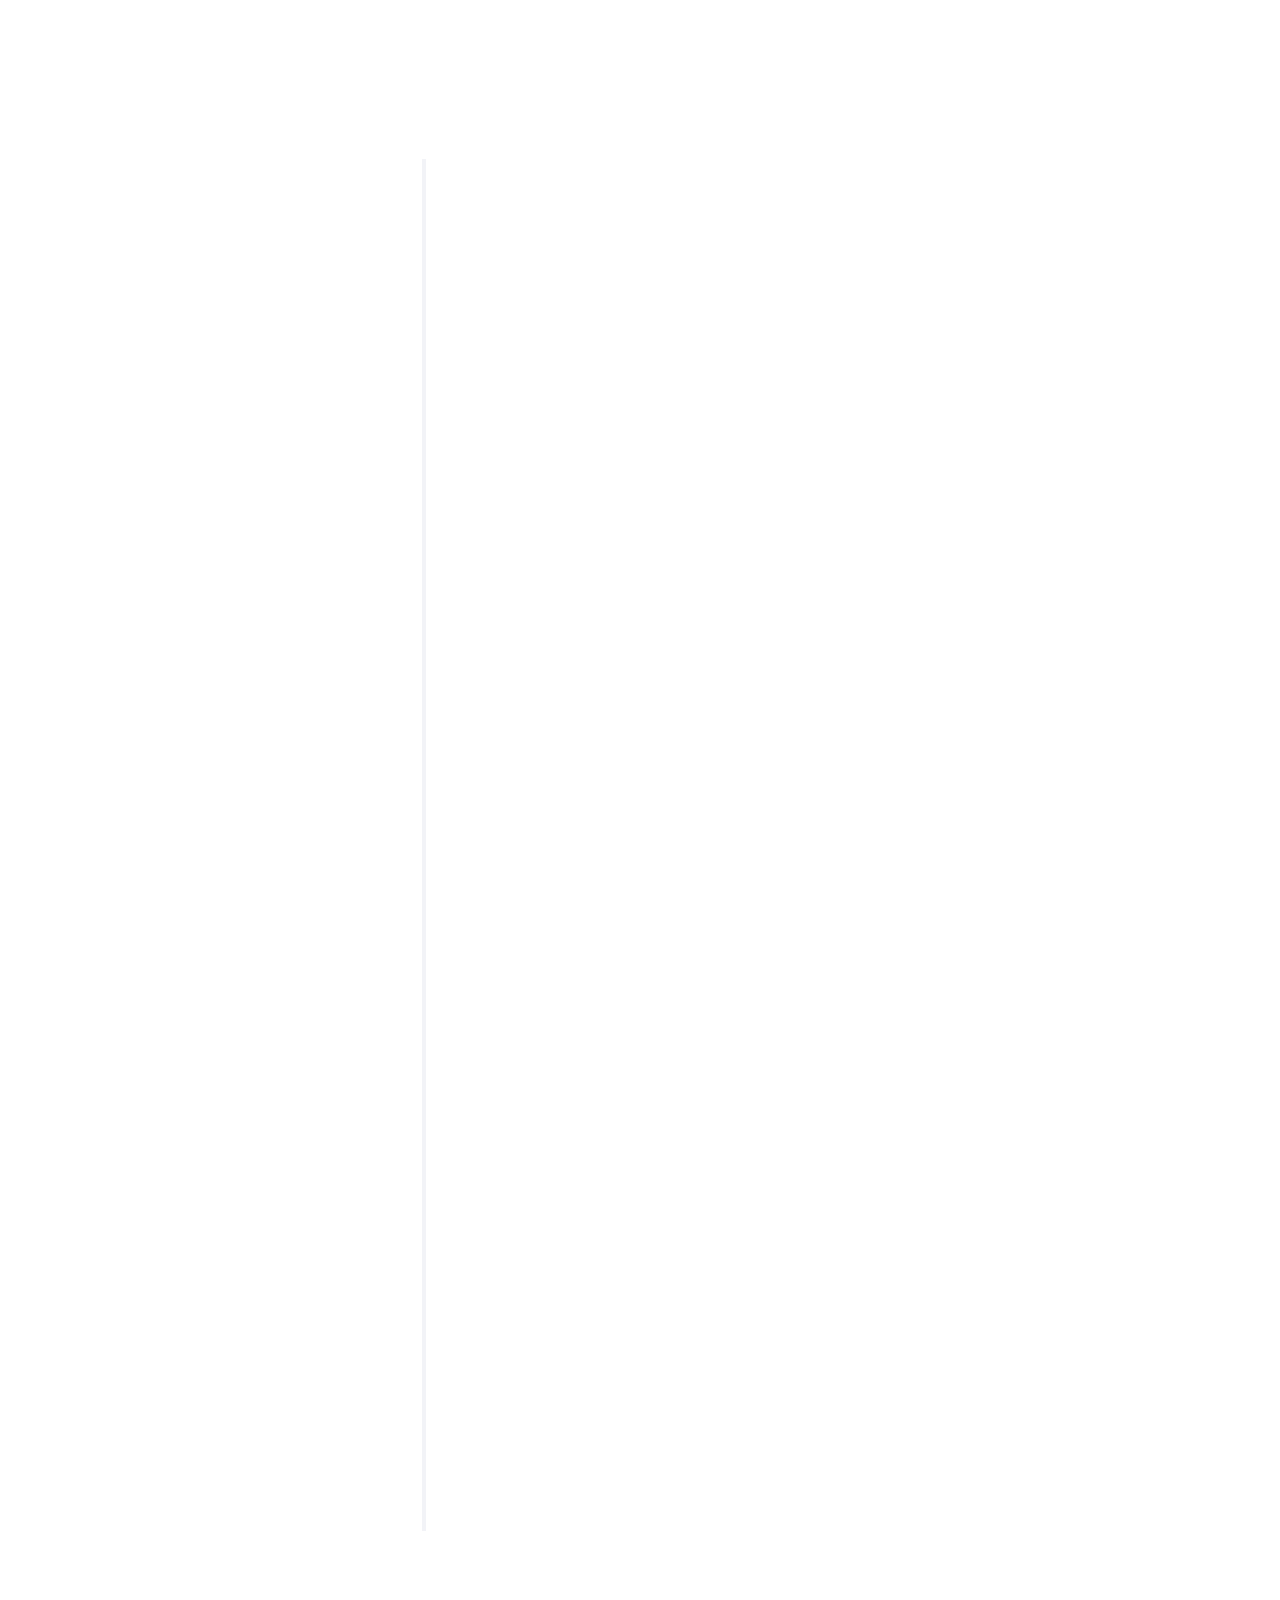
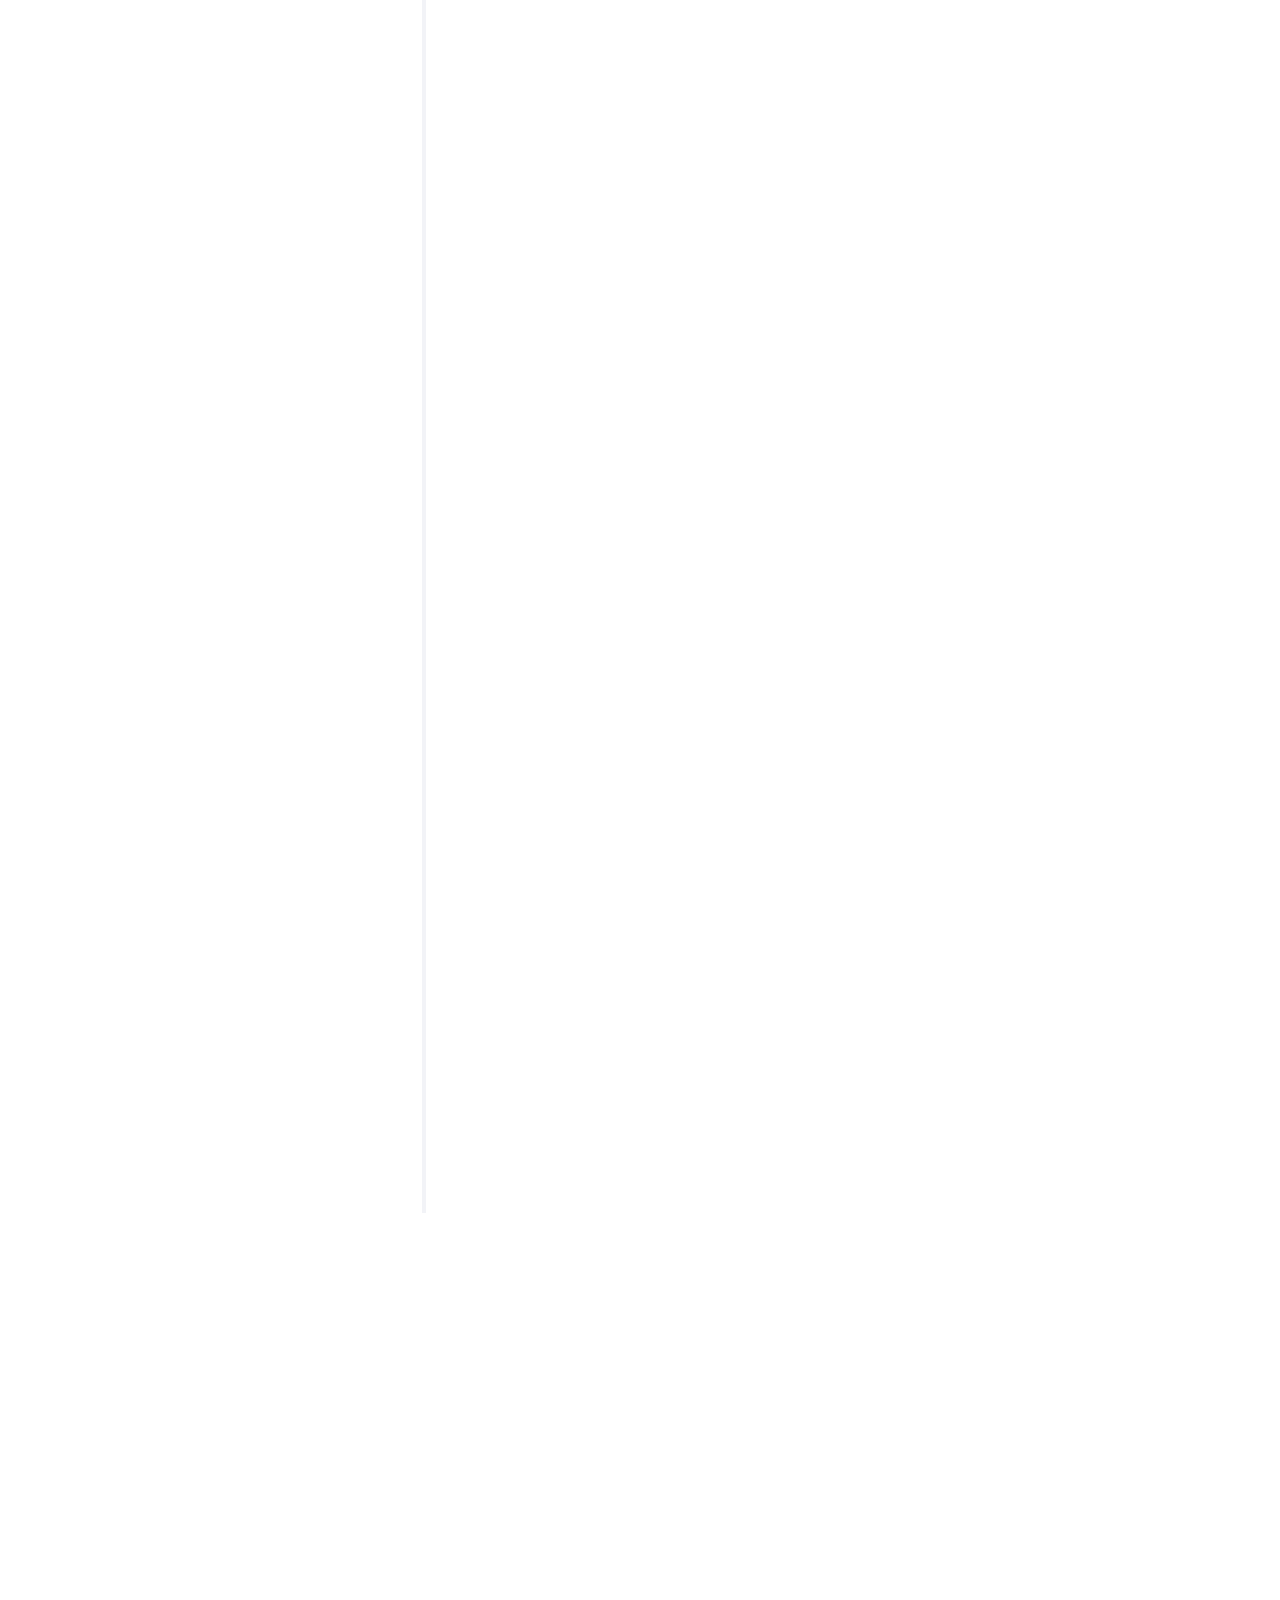
==== commit 91c366c4: "Update index.html" ====
--- a/index.html
+++ b/index.html
@@ -203,7 +203,7 @@
 					               </div>
 					               <div class="timeline-label">
 					                  <h3><a href="journey_of_women.html">Journey of Women over last 5 decades dashboard</a></h3>
-                                       <h2><a>University of Washington</a><span>&nbsp;&nbsp;Sep 2020 - Dec 2020</span></h2>
+                                       <h2><a>University of Washington</a><span>&nbsp;&nbsp;Sep 2019 - Dec 2019</span></h2>
 									   <a href="journey_of_women.html">Learn More</a>
 					               </div>
 					            </div>
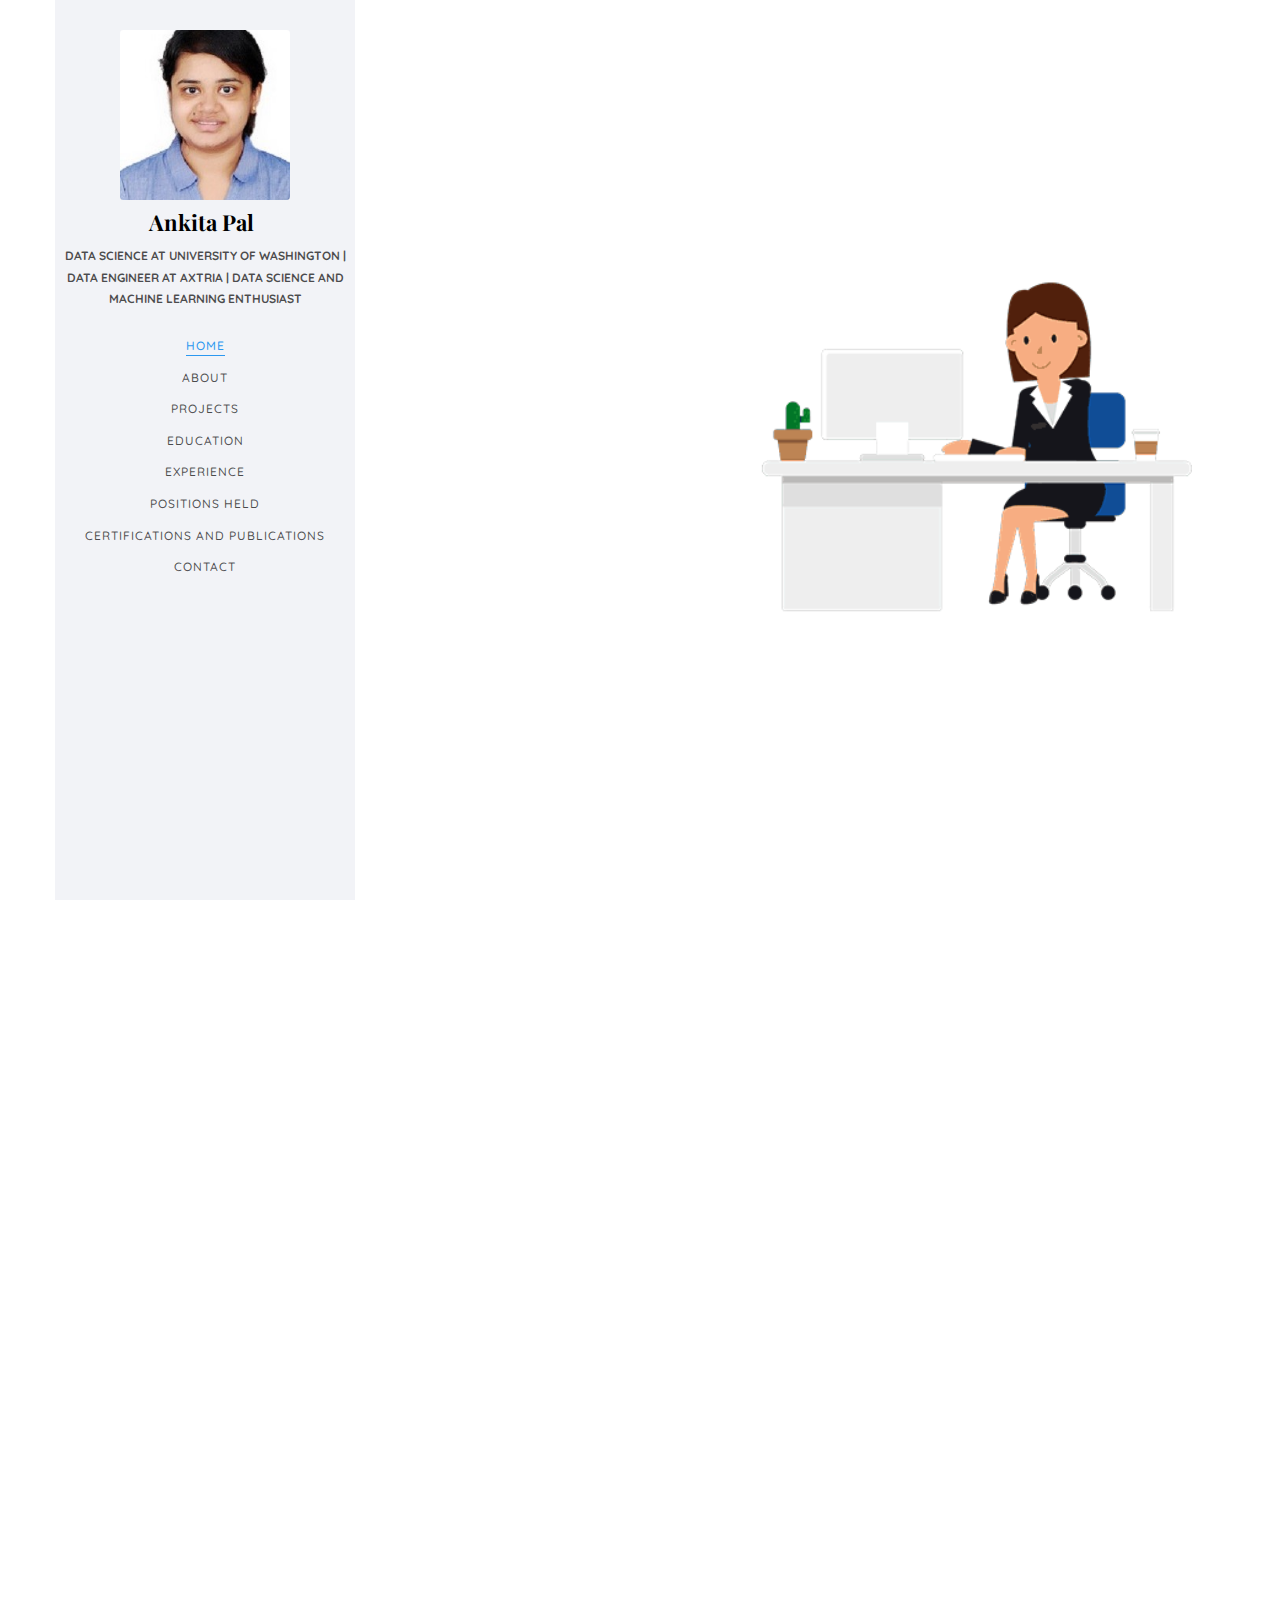
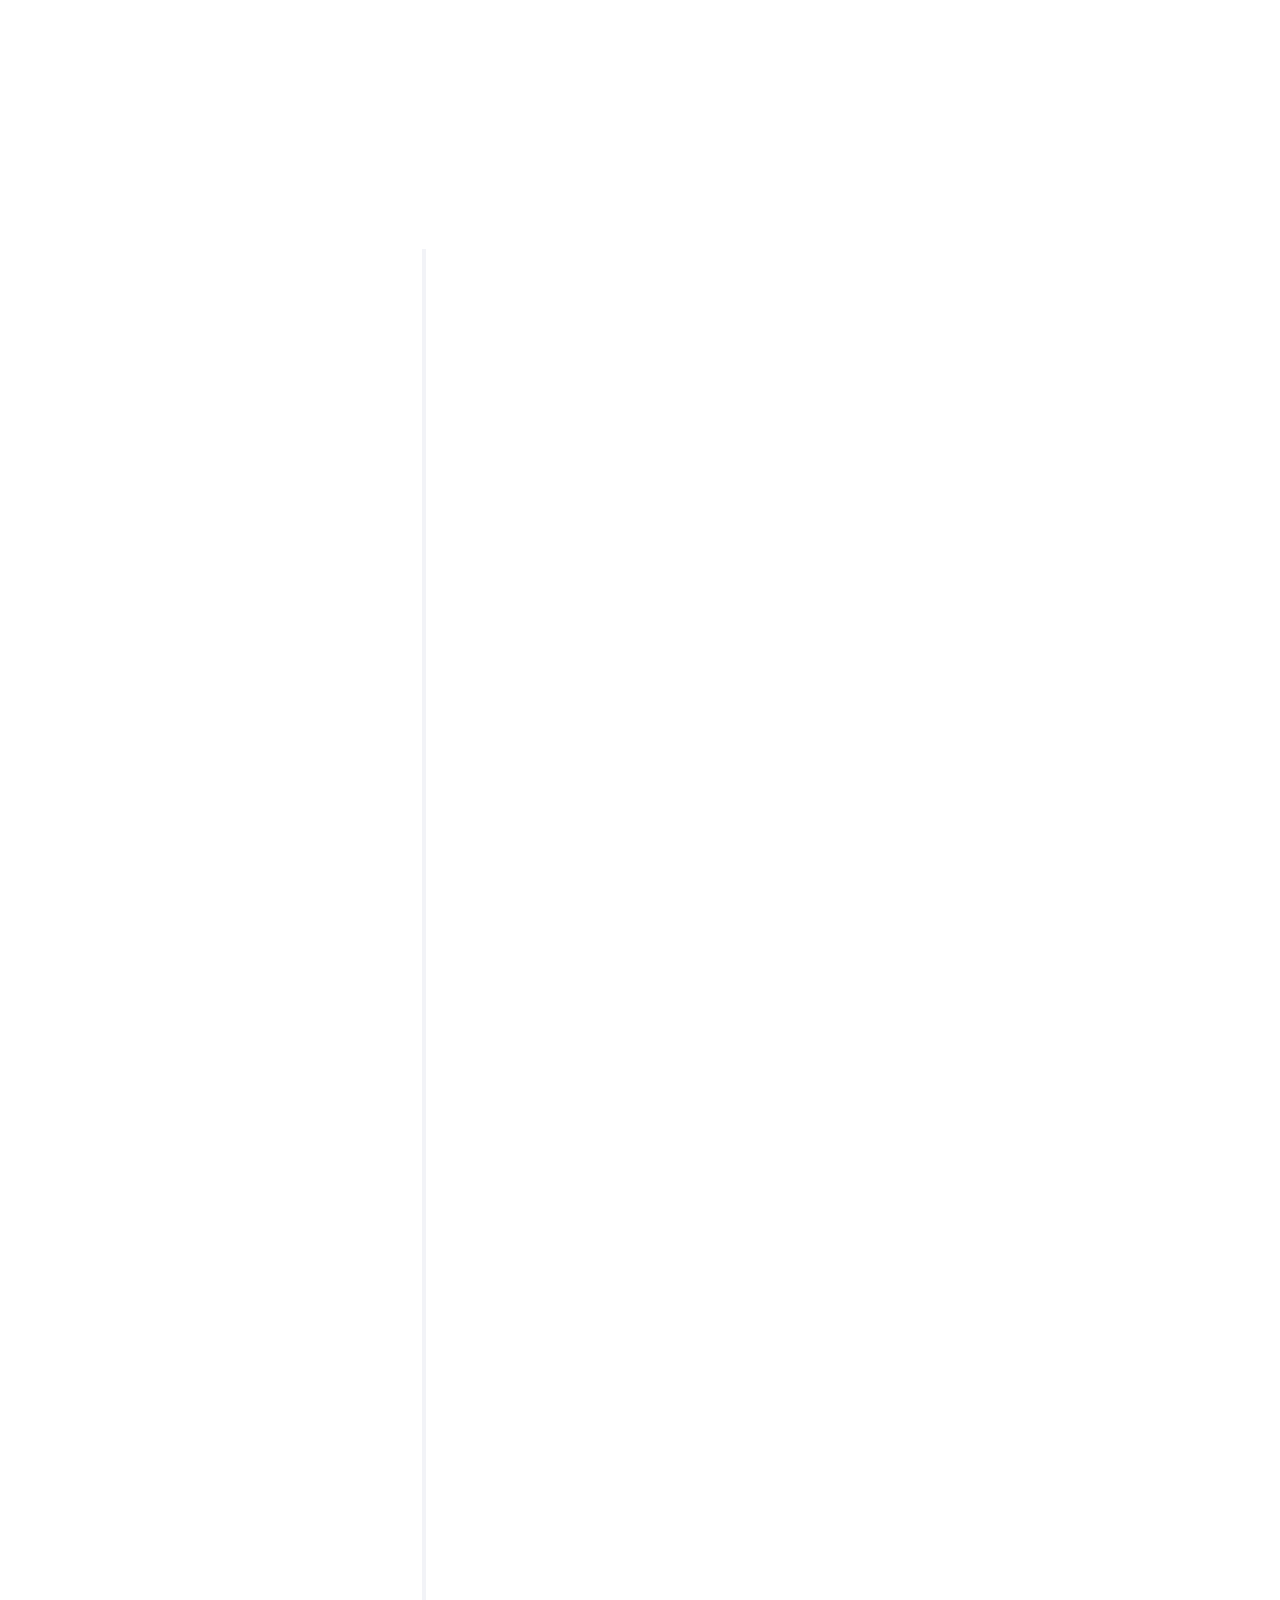
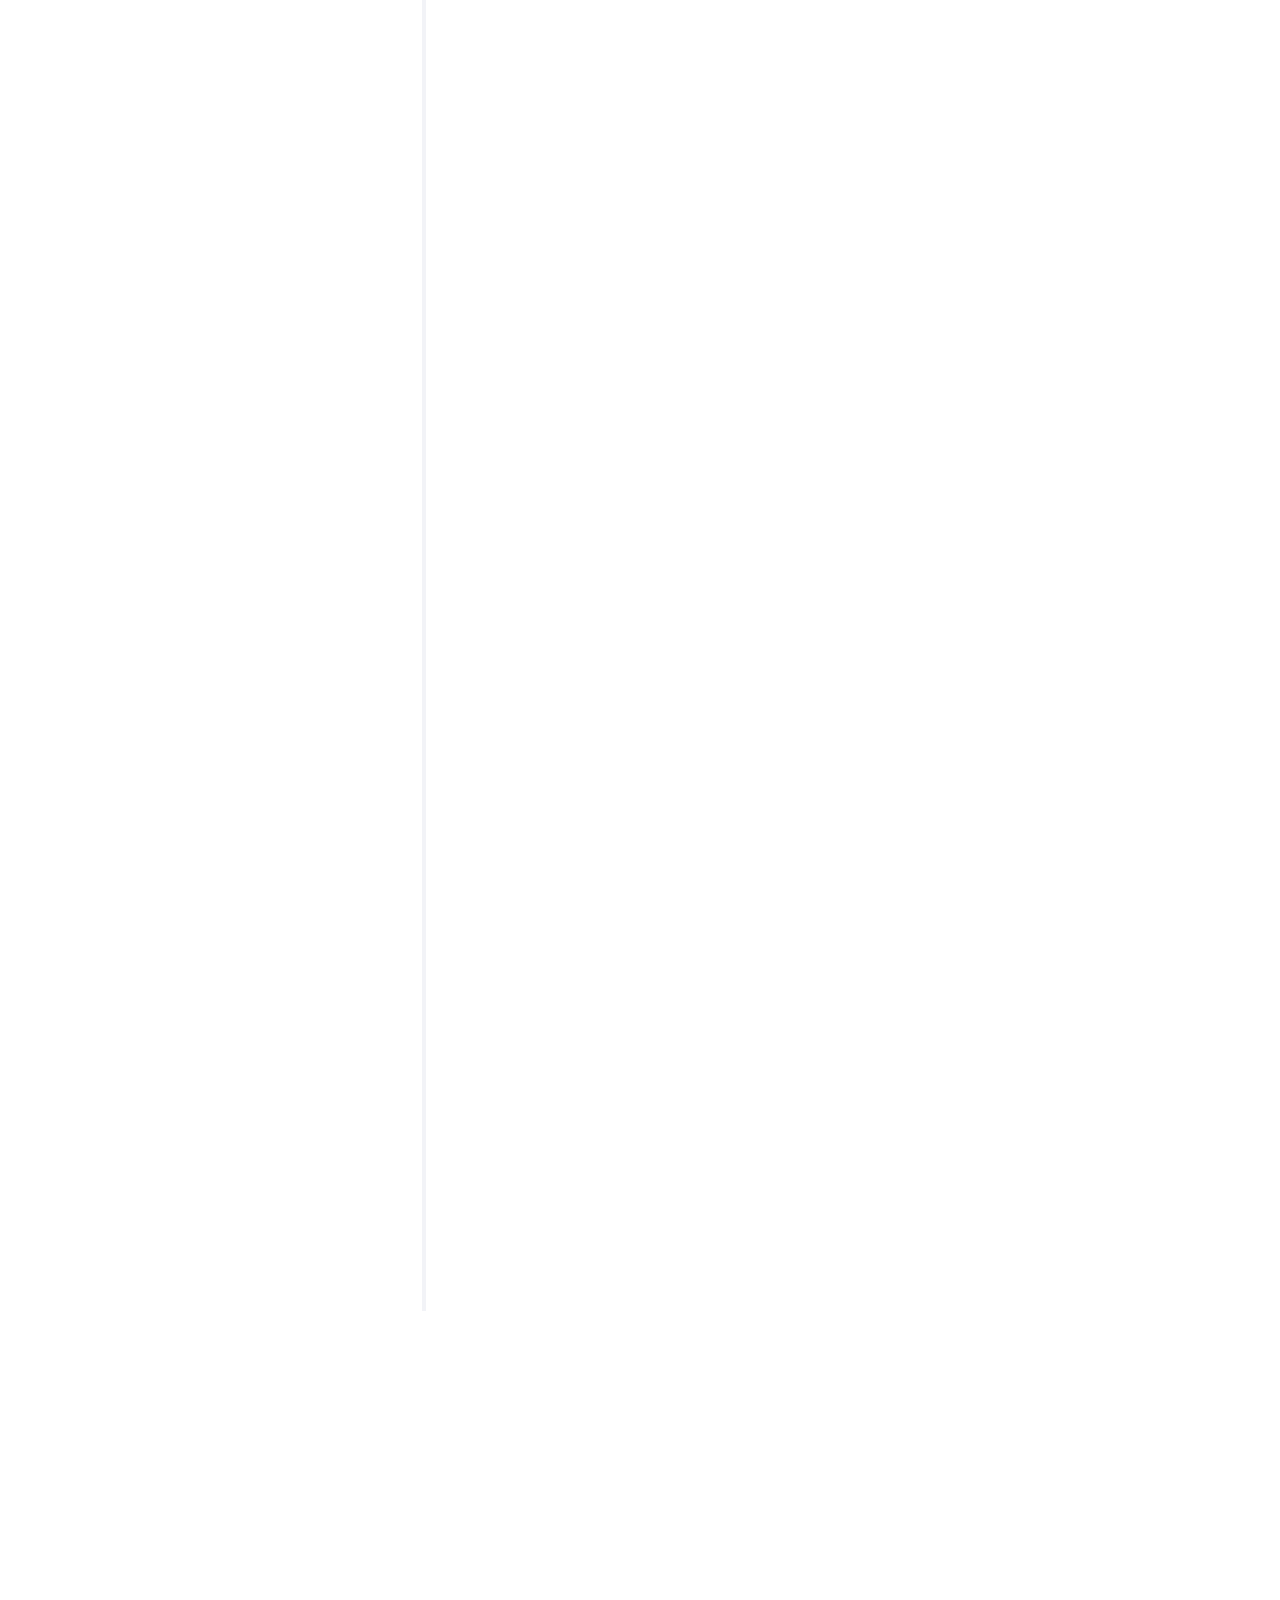
==== commit b70bcff6: "Update index.html" ====
--- a/index.html
+++ b/index.html
@@ -39,7 +39,7 @@
 			<div class="text-center">
 				<div class="author-img" style="background-image: url(images/DSC_0256.JPG);"></div>
 				<h1 id="colorlib-logo"><a href="index.html">Ankita Pal </a></h1>
-				<span class="position"><strong>Graduate student at University of Washington</strong></span>
+				<span class="position"><strong>Data Science at University of Washington | Data Engineer at Axtria | Data Science and Machine Learning Enthusiast</strong></span>
 			</div>
 			<nav id="colorlib-main-menu" role="navigation" class="navbar">
 				<div id="navbar" class="collapse">
@@ -69,7 +69,7 @@
 					   				<div class="slider-text-inner js-fullheight">
 					   					<div class="desc">
 						   					<h1>Hi! <br>I'm Ankita Pal</h1>
-						   					<h2 style="color: black; font-weight: bold; text-shadow: #FFFFFF 30px 0 30px;">Graduate student at University of Washington</h2>
+						   					<h2 style="color: black; font-weight: bold; text-shadow: #FFFFFF 30px 0 30px;">Data Science at University of Washington | Data Engineer at Axtria | Data Science and Machine Learning Enthusiast </h2>
 								            <p style="color: black; font-weight: bold; text-shadow: #FFF 10px 0 10px;"><a href="Ankita Pal MSDS University of Washington.pdf" target="_blank" class="btn btn-primary btn-learn"><strong>Download Resume</strong><i class="icon-download4"></i></a></p>
 								        </div>
 					   				</div>
@@ -90,7 +90,8 @@
 									<div class="about-desc">
 										<span class="heading-meta">About</span>
 										<h2 class="colorlib-heading">Who Am I?</h2>
-										<p style="color: black"><strong>Hi, I'm Ankita Pal </strong>, enthusiastic and self-driven MS in Data Science student at the University of Washington. <br><br>Inspired by the "No Free Lunch Theorem", I am on a constant drive to research and develop paradigms that solve real world problems.<br><br>Previously, I worked for <a href="https://www.axtria.com/">Axtria</a>, a Pharmaceutical Analytics Company. My work centred around delivering the client with high-quality and easy-to-understand data and helping them understand the dynamics of their marketing channels. My expertise includes data engineering, data analysis, machine learning modeling and web-development. I have published 1 <a href="https://www.ijntr.org/download_data/IJNTR04120058.pdf">research paper</a> on Click-Through Rate Prediction. I enjoy generating new ideas and devising feasible solutions to broadly relevant problems. My colleagues would describe me as a driven, resourceful individual who maintains a positive proactive attitude when faced with adversity. Currently, I am seeking for full-time opportunities that allow me to hone the skills that I have developed during my academic and professional experiences.</p>
+										<p style="color: black"><strong>Hi, I'm Ankita Pal </strong>, enthusiastic and self-driven Master of Science in Data Science student at the University of Washington, with 2 years of experience in Pharmaceutical Analytics. <br><br>Inspired by the "No Free Lunch Theorem", I am on a constant drive to research and develop paradigms that solve real world problems.<br><br> My expertise includes data engineering, data analysis, machine learning modeling and web-development. Previously, I worked for 2 years with <a href="https://www.axtria.com/">Axtria</a>, a Pharmaceutical Analytics Company. My work centered around efficient communication with the client and collaboration with vendors to deliver high-quality and easy-to-understand analytics to the client and help them understand the dynamics of their marketing channels.  I have published 1 <a href="https://www.ijntr.org/download_data/IJNTR04120058.pdf">research paper</a> on Click-Through Rate Prediction. I enjoy generating new ideas and devising feasible solutions to broadly relevant problems. My colleagues would describe me as a driven, resourceful individual who maintains a positive proactive attitude when faced with adversity. Currently, I am seeking for full-time opportunities that allow me to hone the skills that I have developed during my academic and professional experiences.</p>
+										<p style="color: black; font-weight: bold; text-shadow: #FFF 10px 0 10px;"><a href="Ankita Pal MSDS University of Washington.pdf" target="_blank" class="btn btn-primary btn-learn"><strong>Download Resume</strong><i class="icon-download4"></i></a></p>
 									</div>
 								</div>
 							</div>
@@ -162,7 +163,7 @@
 					               </div>
 					               <div class="timeline-label">
 					                  <h3><a href="news_recommend.html">Time-Aware News Recommendation Engine Based on Twitter User History</a></h3>
-                                       <h2><a>University of Washington</a><span>&nbsp;&nbsp;Mar 2020 - Jun 2020</span></h2>
+                                       <h2><a>University of Washington</a><br><span>Mar 2020 - Jun 2020</span></h2>
 									   <a href="news_recommend.html">Learn More</a>
 					                  
 					               </div>
@@ -176,7 +177,7 @@
 					               </div>
 					               <div class="timeline-label">
 					                  <h3><a href="ev.html">Analysis of Sales of Electric Vehicles</a></h3>
-                                       <h2><a>University of Washington</a><span>&nbsp;&nbsp;Jan 2020 - Mar 2020</span></h2>
+                                       <h2><a>University of Washington</a><br><span>Jan 2020 - Mar 2020</span></h2>
 									   <a href="ev.html">Learn More</a>
 					               </div>
 					            </div>
@@ -190,7 +191,7 @@
 					               </div>
 					               <div class="timeline-label">
 					                  <h3><a href="insta_dead.html">The Insta-Dead:The rhetoric of the human remains trade on Instagram Replication Project</a></h3>
-                                       <h2><a>University of Washington</a><span>&nbsp;&nbsp;Jan 2020 - Mar 2020</span></h2>
+                                       <h2><a>University of Washington</a><br><span>Jan 2020 - Mar 2020</span></h2>
 									   <a href="insta_dead.html">Learn More</a>
 					               </div>
 					            </div>
@@ -203,7 +204,7 @@
 					               </div>
 					               <div class="timeline-label">
 					                  <h3><a href="journey_of_women.html">Journey of Women over last 5 decades dashboard</a></h3>
-                                       <h2><a>University of Washington</a><span>&nbsp;&nbsp;Sep 2019 - Dec 2019</span></h2>
+                                       <h2><a>University of Washington</a><br><span>Sep 2019 - Dec 2019</span></h2>
 									   <a href="journey_of_women.html">Learn More</a>
 					               </div>
 					            </div>
@@ -216,7 +217,7 @@
 					               </div>
 					               <div class="timeline-label">
 					                  <h3><a href="chatbot.html">Generative based Human Conversation Chatbot</a></h3>
-                                       <h2><a>Delhi Technological University</a><span>&nbsp;&nbsp;Jan 2017 - Jun 2017</span></h2>
+                                       <h2><a>Delhi Technological University</a><br><span>Jan 2017 - Jun 2017</span></h2>
 									   <a href="chatbot.html">Learn More</a>
 					               </div>
 								   
@@ -230,7 +231,7 @@
 					               </div>
 					               <div class="timeline-label">
 					                  <h3><a href="ctr.html">Principal Component Analysis Of TF-IDF In Click-Through Rate Prediction</a></h3>
-                                       <h2><a>Delhi Technological University</a><span>&nbsp;&nbsp;Jan 2016- Jun 2016</span></h2>
+                                       <h2><a>Delhi Technological University</a><br><span>Jan 2016- Jun 2016</span></h2>
 									   <a href="ctr.html">Learn More</a>
 					               </div>
 					            </div>
@@ -244,7 +245,7 @@
 					               </div>
 					               <div class="timeline-label">
 					                  <h3><a href="ts.html">Time Series Forecasting</a></h3>
-                                       <h2><a>Delhi Technological University</a><span>&nbsp;&nbsp;Jan 2015- Jun 2015</span></h2>
+                                       <h2><a>Delhi Technological University</a><br><span>Jan 2015- Jun 2015</span></h2>
 									   <a href="ts.html">Learn More</a>
 					               </div>
 					            </div>
@@ -280,7 +281,8 @@
 									        <div class="panel-body">
 									            <p>Pursuing MS in Data Science at University of Washington.</p>
 													<ul>
-														<li>Duration : 2019 - 2021</li>
+														<li>Location : Seattle, Washington, USA</li>
+														<li>Duration : Sep 2019 - Mar 2021</li>
 														<li>Scorecard : 3.9/4</li>
 													</ul>
 									        </div>
@@ -297,8 +299,9 @@
 									        <div class="panel-body">
 									            <p>Finished Bachelor of Technology in Mathematics and Computing Engineering from Delhi Technological University, DTU.</p>	
                                                 <ul>
-													<li>Duration :  2013 - 2017</li>
-													<li>Scorecard : 79.19%</li>
+													<li>Location : Delhi, India</li>
+													<li>Duration :  Aug 2013 - Jun 2017</li>
+													<li>Scorecard : 79.19% (CGPA: 8.7/10)</li>
 												</ul>
 									        </div>
 									    </div>
@@ -313,9 +316,10 @@
 									    </div>
 									    <div id="collapseFour" class="panel-collapse collapse" role="tabpanel" aria-labelledby="headingFour">
 									        <div class="panel-body">
-                                                <p>Finished High School with Non-Medical and Computer Science from Delhi Public School, Vasant Kunj.</p>	
+                                                <p>Finished High School with Computer Science from Delhi Public School, Vasant Kunj.</p>	
                                                 <ul>
-													<li>Duration : 2011 - 2012</li>
+													<li>Location : Delhi, India</li>
+													<li>Duration : Apr 2011 - Mar 2012</li>
 													<li>Scorecard : 93.2%</li>
 			
                                                 </ul>
@@ -347,28 +351,16 @@
 					                  <i class="icon-pen2"></i>
 					               </div>
 					               <div class="timeline-label">
-					                  <h2><a>Research and Developement Associate</a><span>&nbsp;&nbsp;Jun 2019 - Aug 2019</span></h2>
-                                       <h3><a href="https://www.axtria.com/" target="_blank">Axtria India Pvt. Ltd.</a></h3>
-					                  <p style="color: black">
+					                  <h3><a>Axtria India Pvt. Ltd.</a><span>&nbsp;&nbsp;Jun 2017 - Aug 2019</span></h3>
+                                       <h2><a href="https://www.axtria.com/" target="_blank">Research and Developement Associate</a><span>&nbsp;&nbsp;Jun 2017 - Apr 2018</span></h2>
+										<p style="color: black">
 										<ul>
 											<li>Responsible for the development and deployment of APIs and ETL components of in-house data warehousing tool.</li>
 											<li>Created data pipelines in Azure Data factory to fetch files from various sources and include them in the databases.</li>
 											<li>Developed a Filewatcher software using Azure functions to schedule the process of monitoring the expected files.</li>
 										</ul>
 									  </p>
-					               </div>
-					            </div>
-					         </article>
-
-                             
-					         <article class="timeline-entry animate-box" data-animate-effect="fadeInRight">
-					            <div class="timeline-entry-inner">
-					               <div class="timeline-icon color-1">
-					                  <i class="icon-pen2"></i>
-					               </div>
-					               <div class="timeline-label">
-					                  <h2><a>Business Information Management Associate</a><span>&nbsp;&nbsp;Apr 2018 - May 2019</span></h2>
-                                       <h3><a href="https://www.axtria.com/" target="_blank">Axtria India Pvt. Ltd.</a></h3>
+									  <h2><a>Business Information Management Associate</a><span>&nbsp;&nbsp;Apr 2018 - May 2019</span></h2>
 					                  <p style="color: black">
 										<ul>
 											<li>Implemented a data warehouse project for a pharmaceutical client. Maintained repository of marketing data on AWS Redshift, through software written in Python.Developed automated code for monthly and quarterly extract generation.</li>
@@ -378,18 +370,7 @@
 											<li>Worked on fuzzy match algorithm in Python and tweaked it to reduce the processing time from 4-5 hours to few seconds</li>
 										</ul>
 									  </p>
-					               </div>
-					            </div>
-					         </article>
-							 
-							<article class="timeline-entry animate-box" data-animate-effect="fadeInRight">
-					            <div class="timeline-entry-inner">
-					               <div class="timeline-icon color-1">
-					                  <i class="icon-pen2"></i>
-					               </div>
-					               <div class="timeline-label">
-					                  <h2><a>Technical Analyst</a><span>&nbsp;&nbsp;Jun 2017 - Apr 2018</span></h2>
-                                       <h3><a href="https://www.axtria.com/" target="_blank">Axtria India Pvt. Ltd.</a></h3>
+									  <h2><a>Technical Analyst</a><span>&nbsp;&nbsp;Jun 2017 - Apr 2018</span></h2>
 					                  <p style="color: black">
 										<ul>
 											<li>Underwent 3-month rigorous training for business and technical knowledge related to the pharmaceutical industry.</li>
@@ -402,6 +383,7 @@
 					               </div>
 					            </div>
 					         </article>
+
 							 
 							 <article class="timeline-entry animate-box" data-animate-effect="fadeInRight">
 					            <div class="timeline-entry-inner">
@@ -606,7 +588,7 @@
 					                  <h2><a>IAI Certification</a><span>&nbsp;&nbsp;Jun 2017</span></h2>
                                        <h3><a href="http://www.actuariesindia.org/">Cleared CT-3(Statistics and probability) exam</a></h3>
 					                  <p style="color: black">The exams tested important areas of calculus, algebra, data interpretation, logical reasoning, with special emphasis on concepts of statistics and probability like - random variables, hypothesis testing, applications of distributions to real-life problems.</p>
-                                    
+									  <p> <a href="https://drive.google.com/file/d/15iJS28cCrnlokBVx5u9TM9GdQXeaRlsY/view?usp=sharing">Result</a></p>
 					               </div>
 					            </div>
 					         </article>
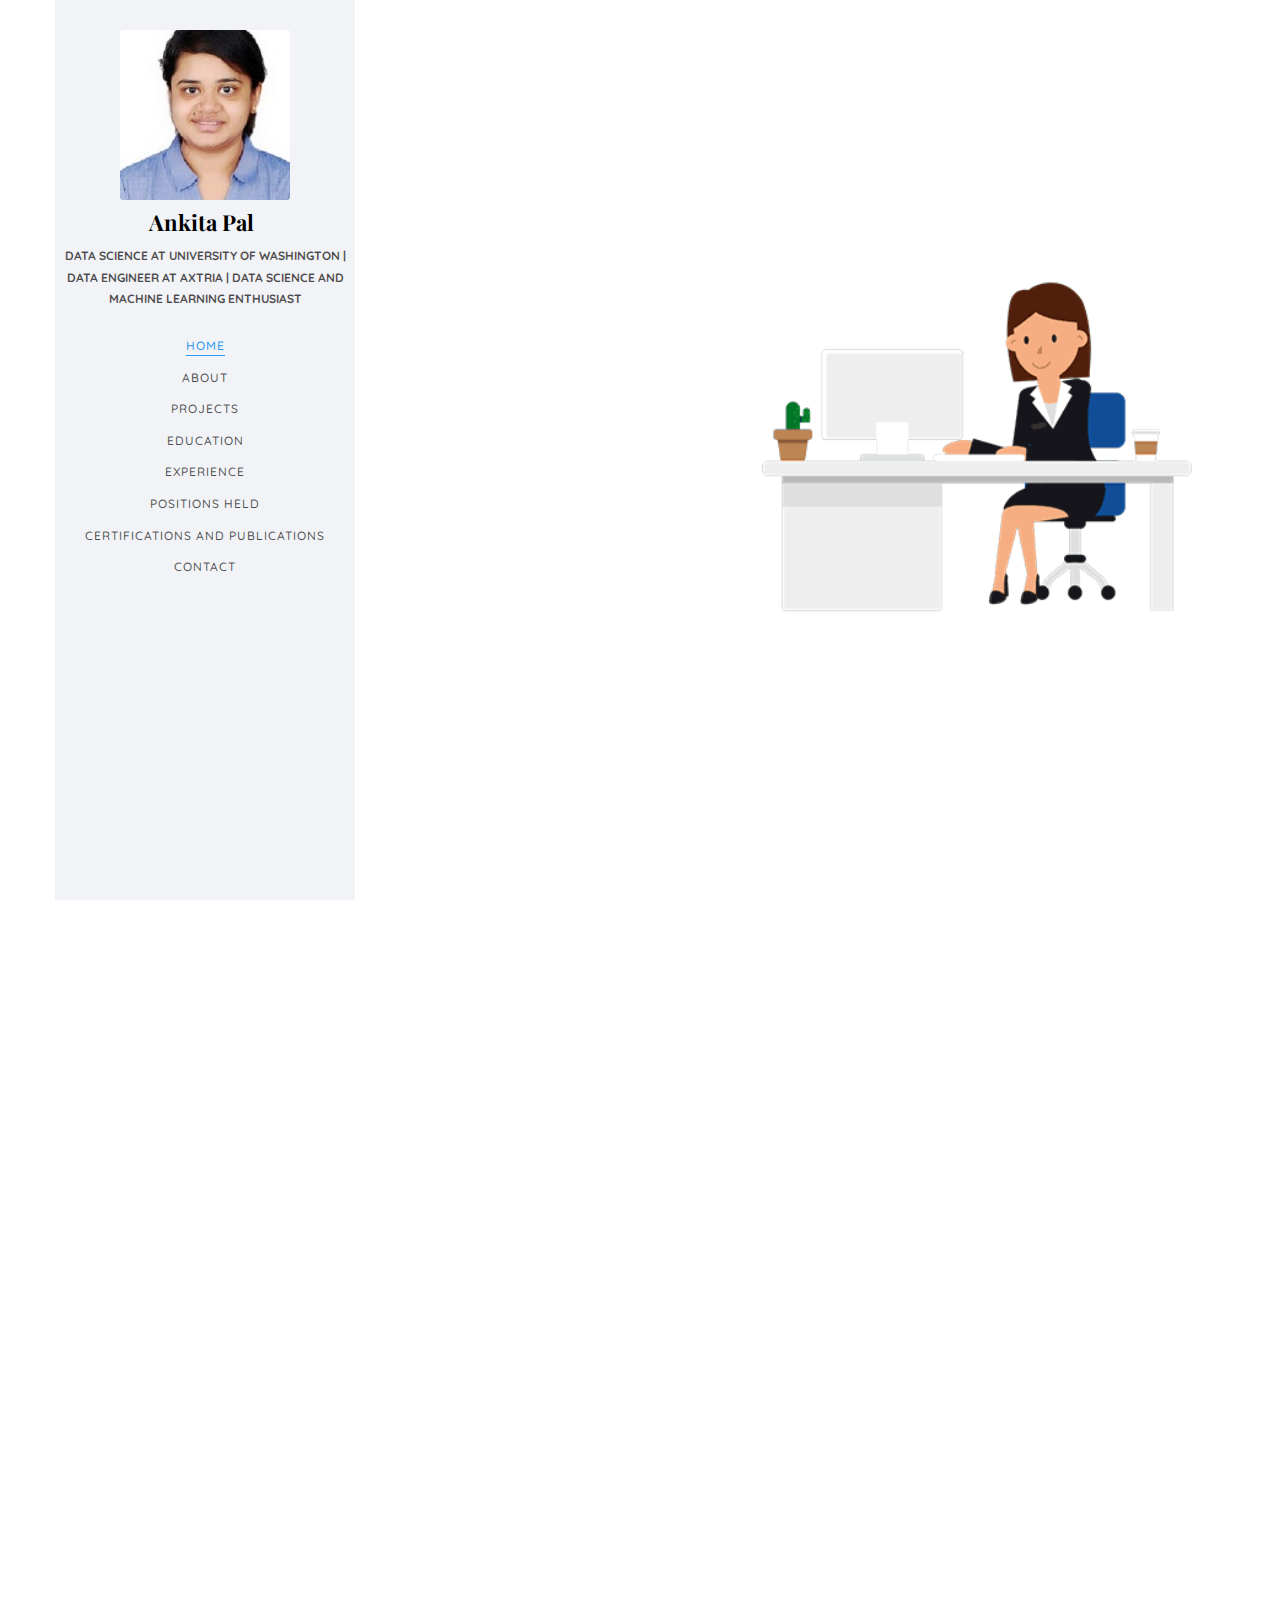
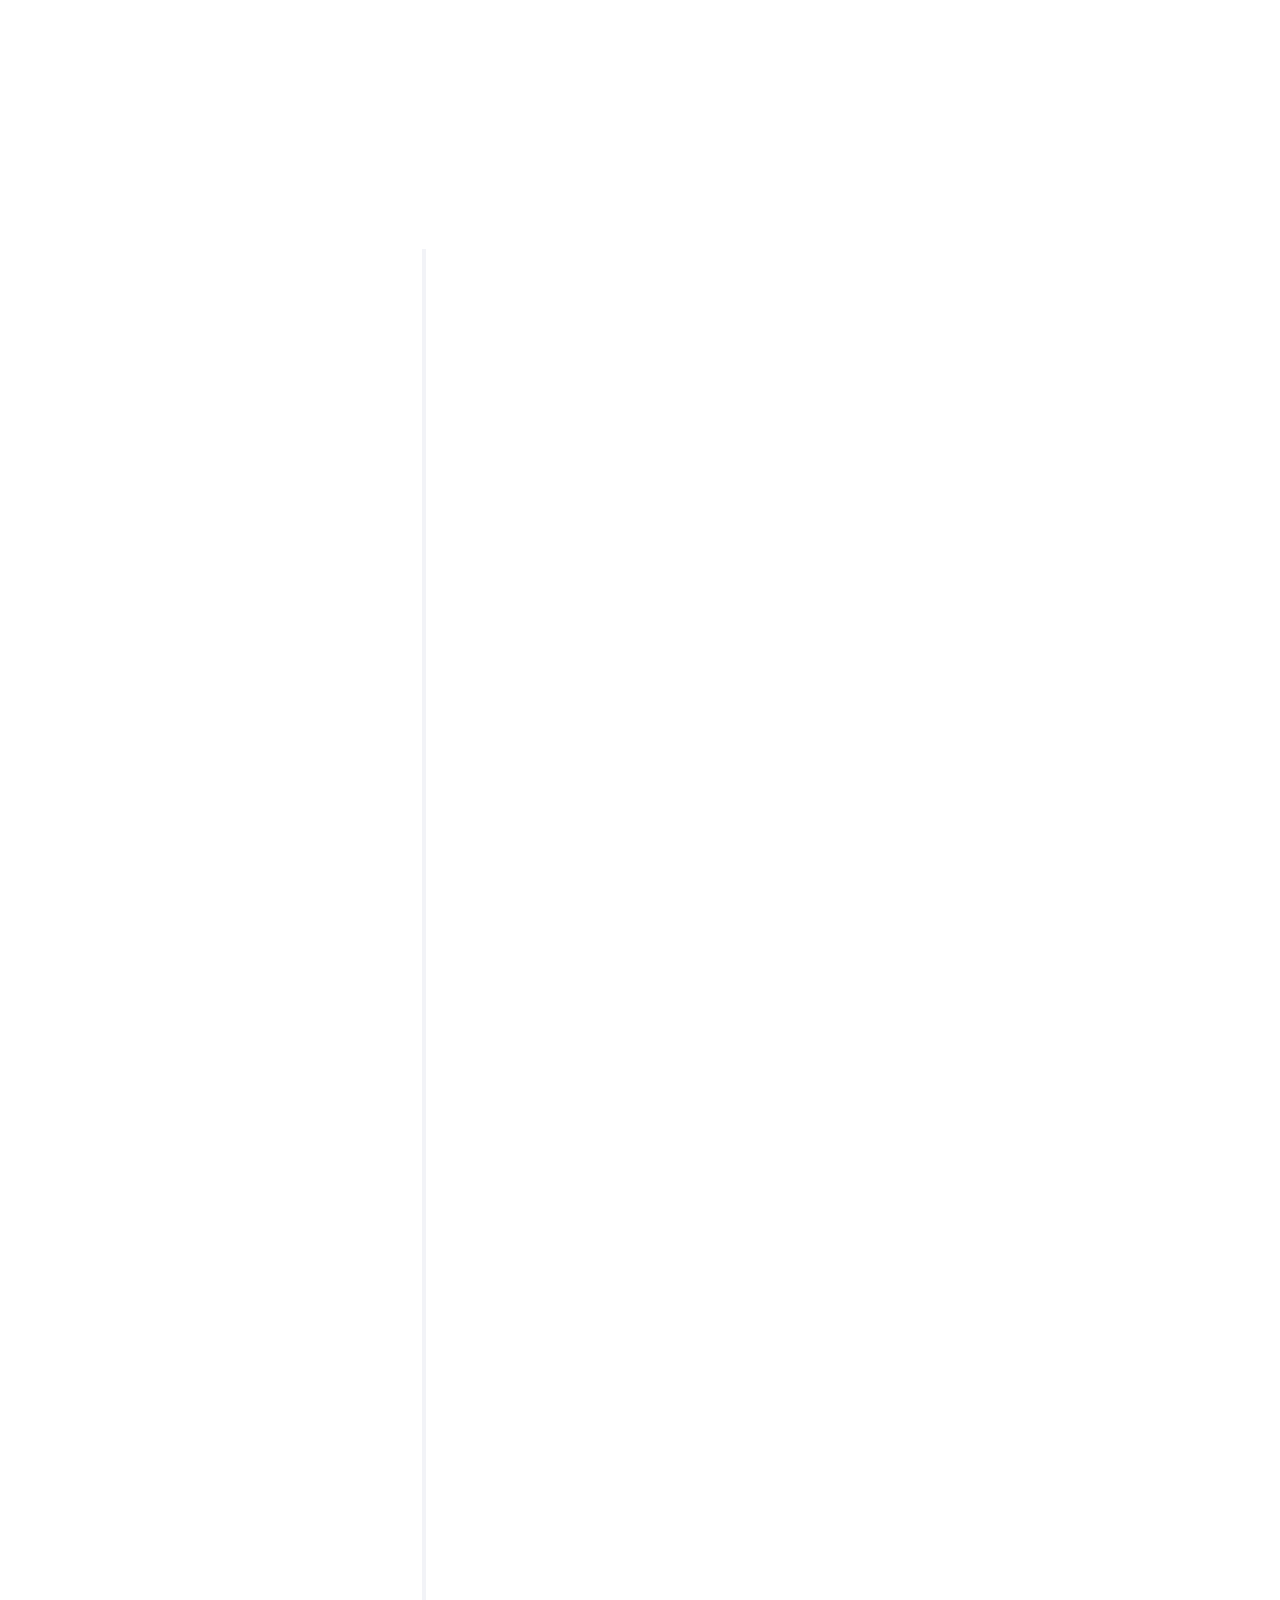
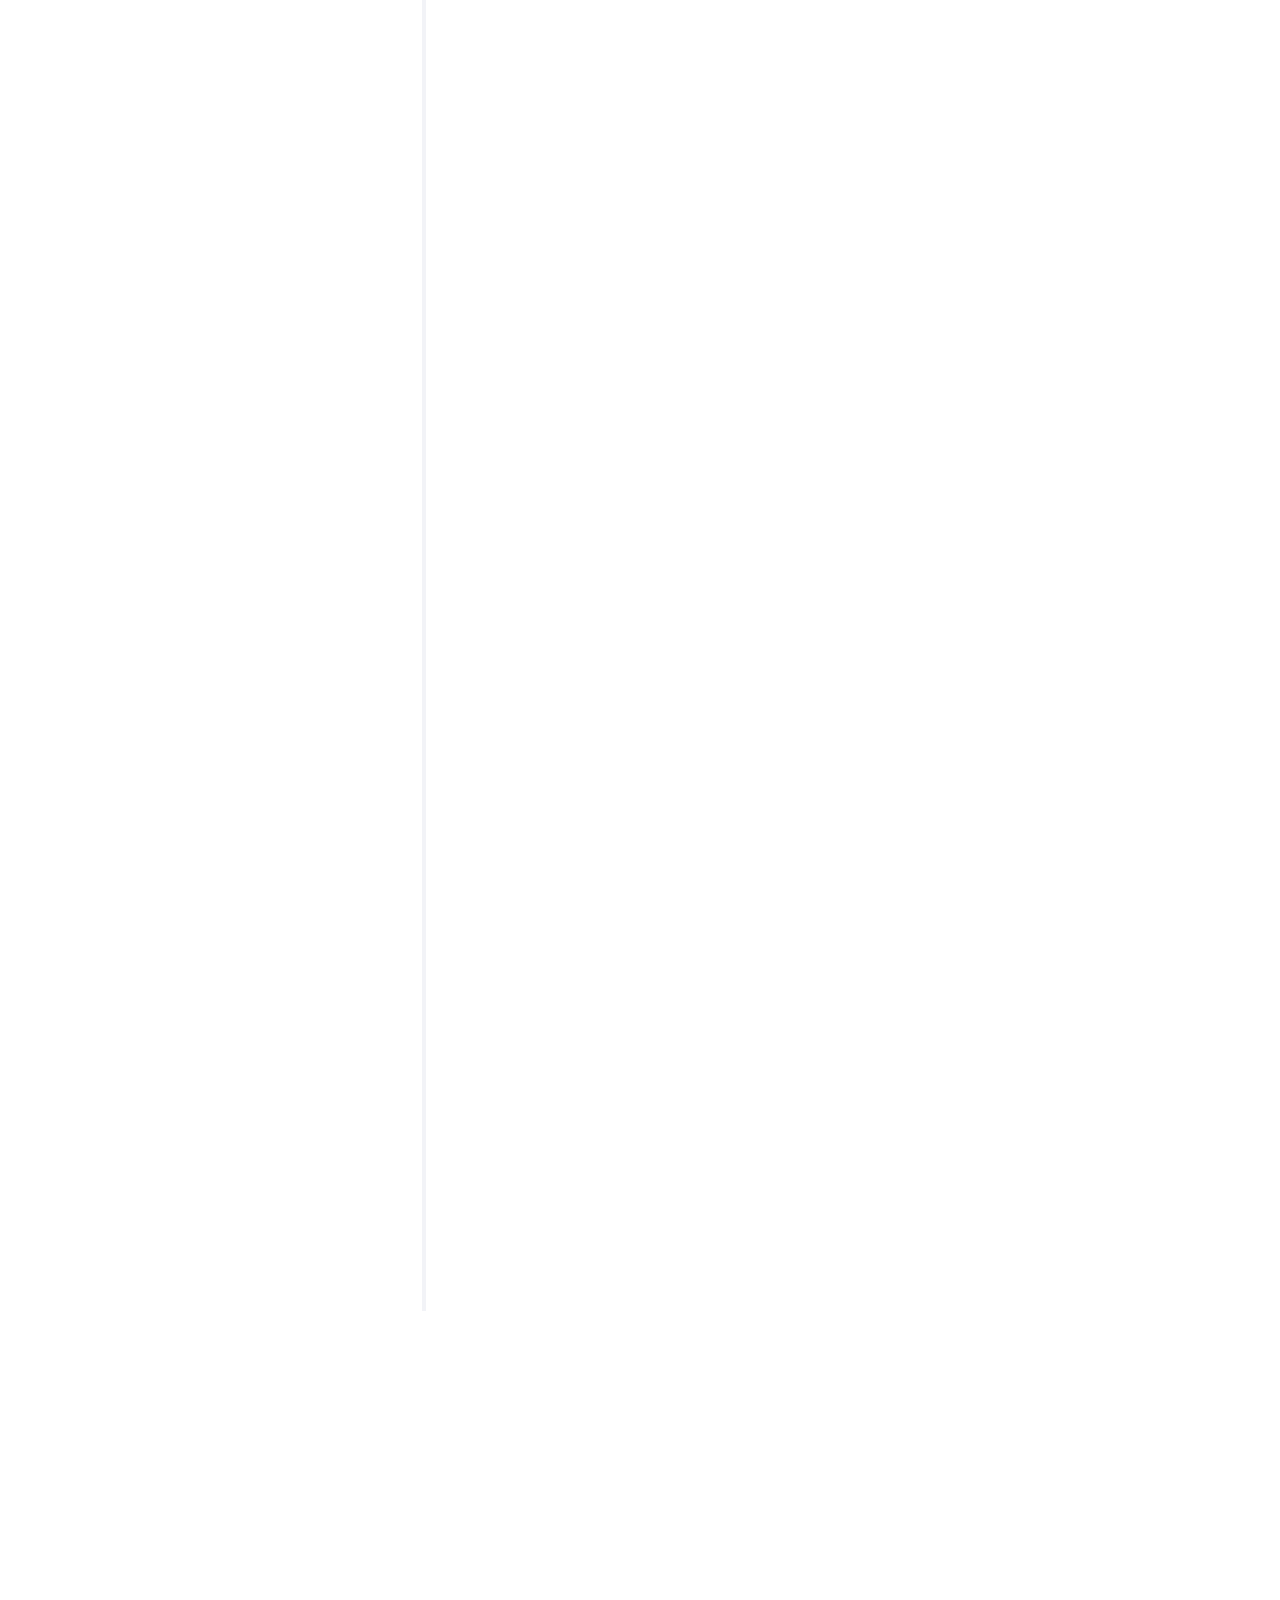
==== commit 98268692: "Update index.html" ====
--- a/index.html
+++ b/index.html
@@ -6,7 +6,7 @@
 	<title>Ankita Pal </title>
 	<meta name="viewport" content="width=device-width, initial-scale=1">
         
-	<meta name="description" content="Ankita Pal  is an Graduate student at University of Washington. See more..." />
+	<meta name="description" content="Data Science at University of Washington | Data Engineer at Axtria | Data Science and Machine Learning Enthusiast. See more..." />
 	<meta name="author" content="Ankita Pal " />
         
     <!-- Global site tag (gtag.js) - Google Analytics -->
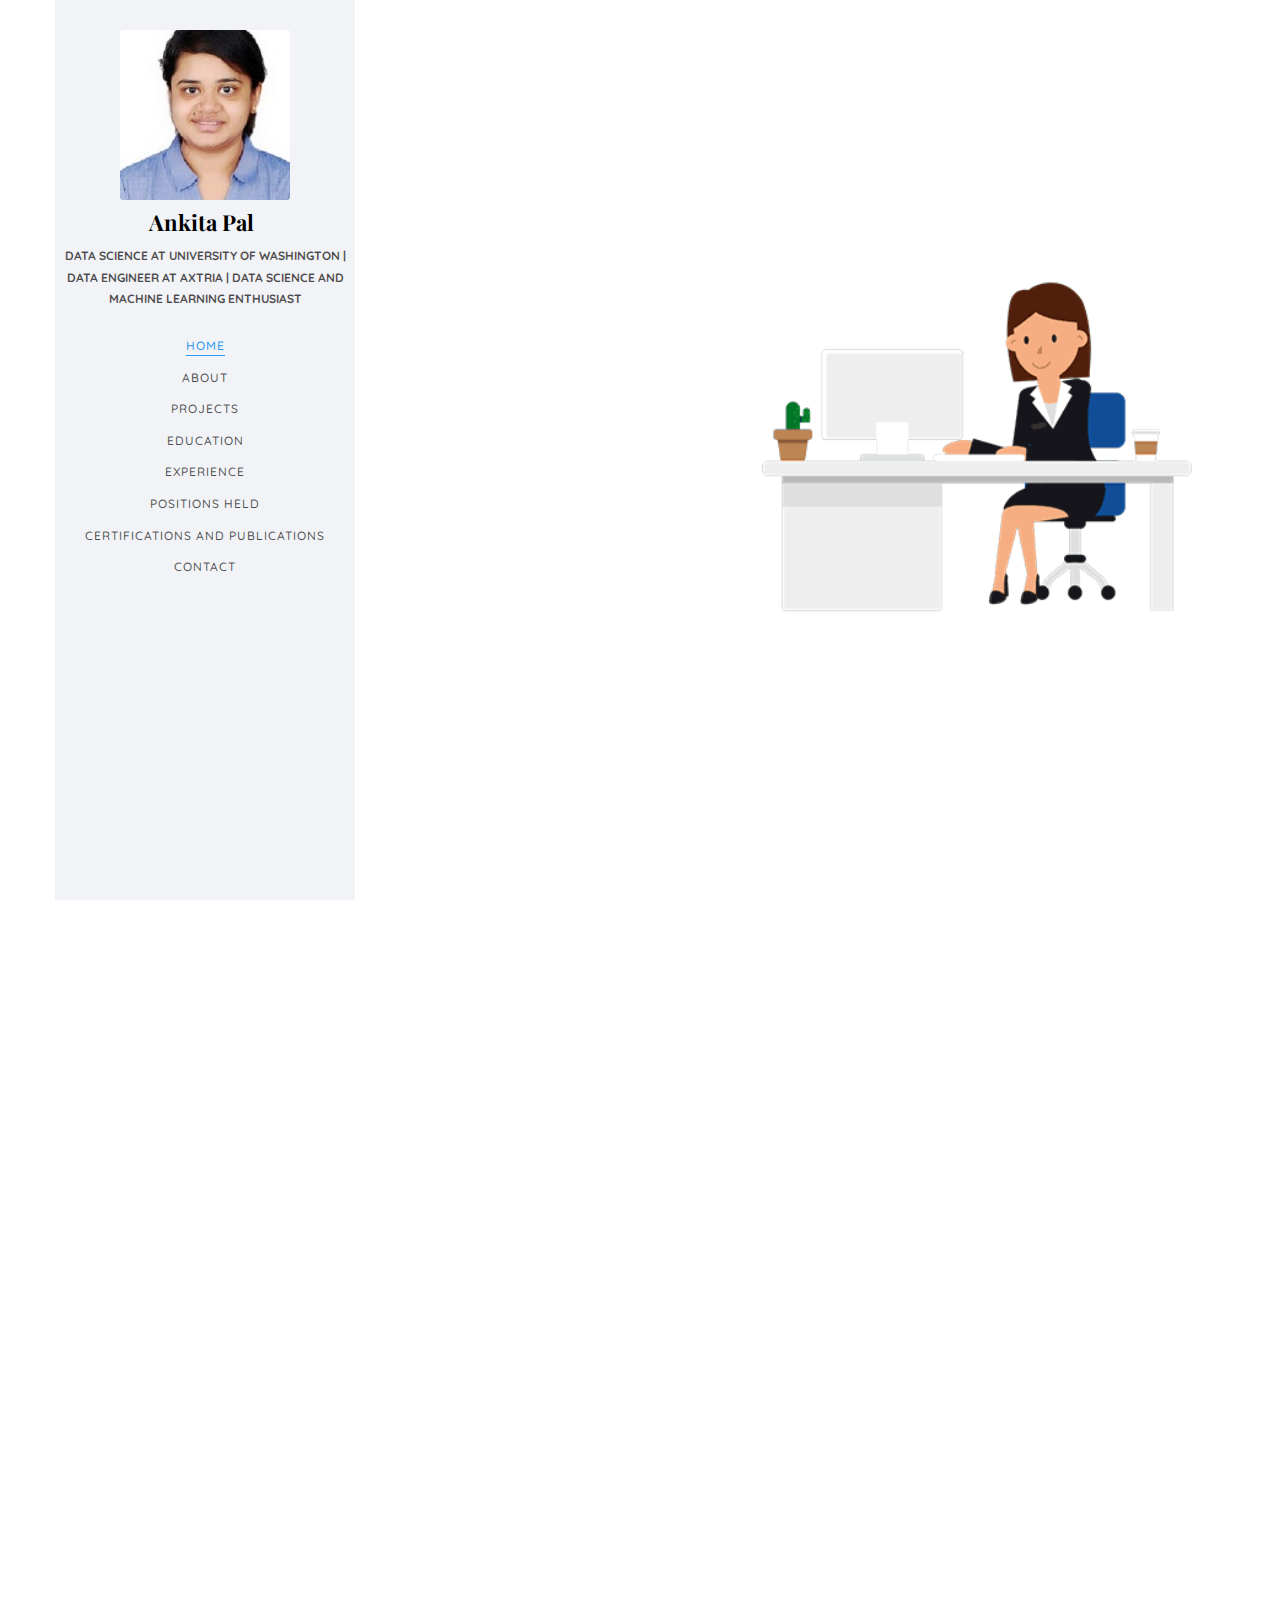
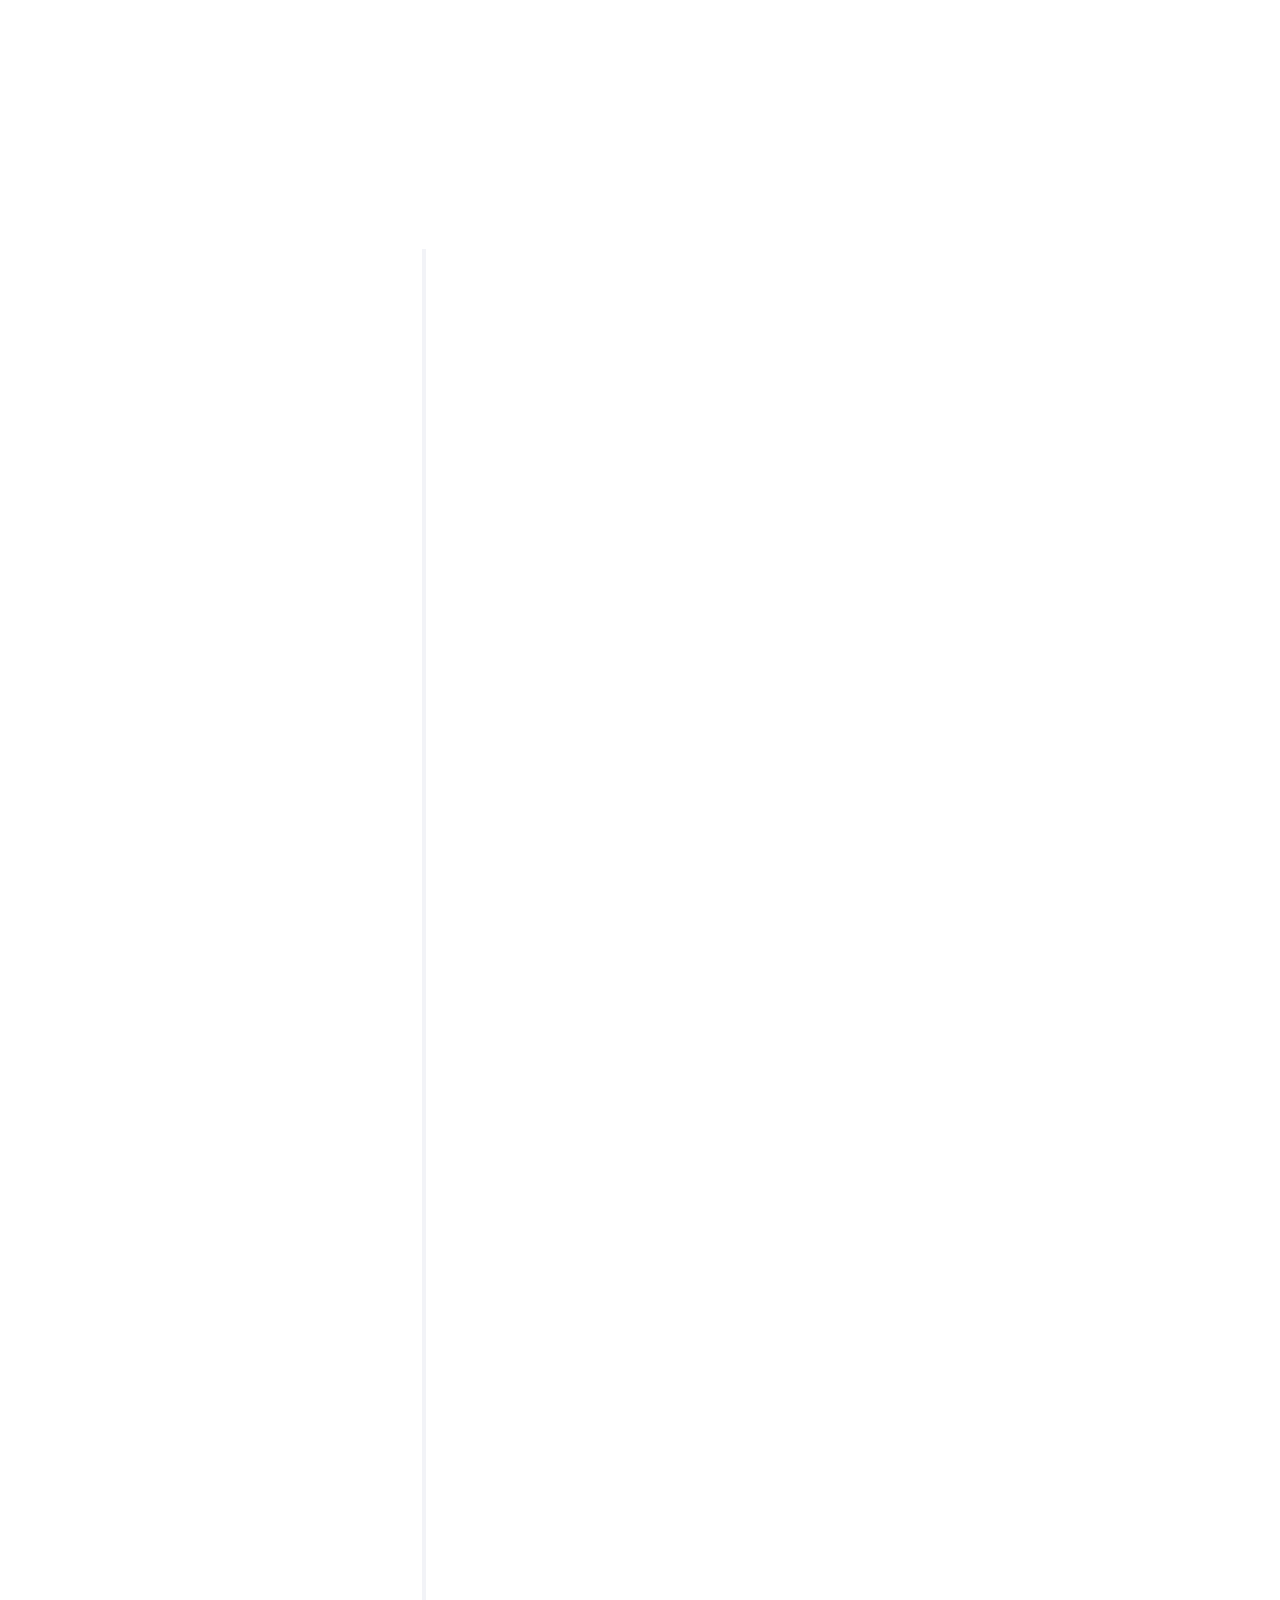
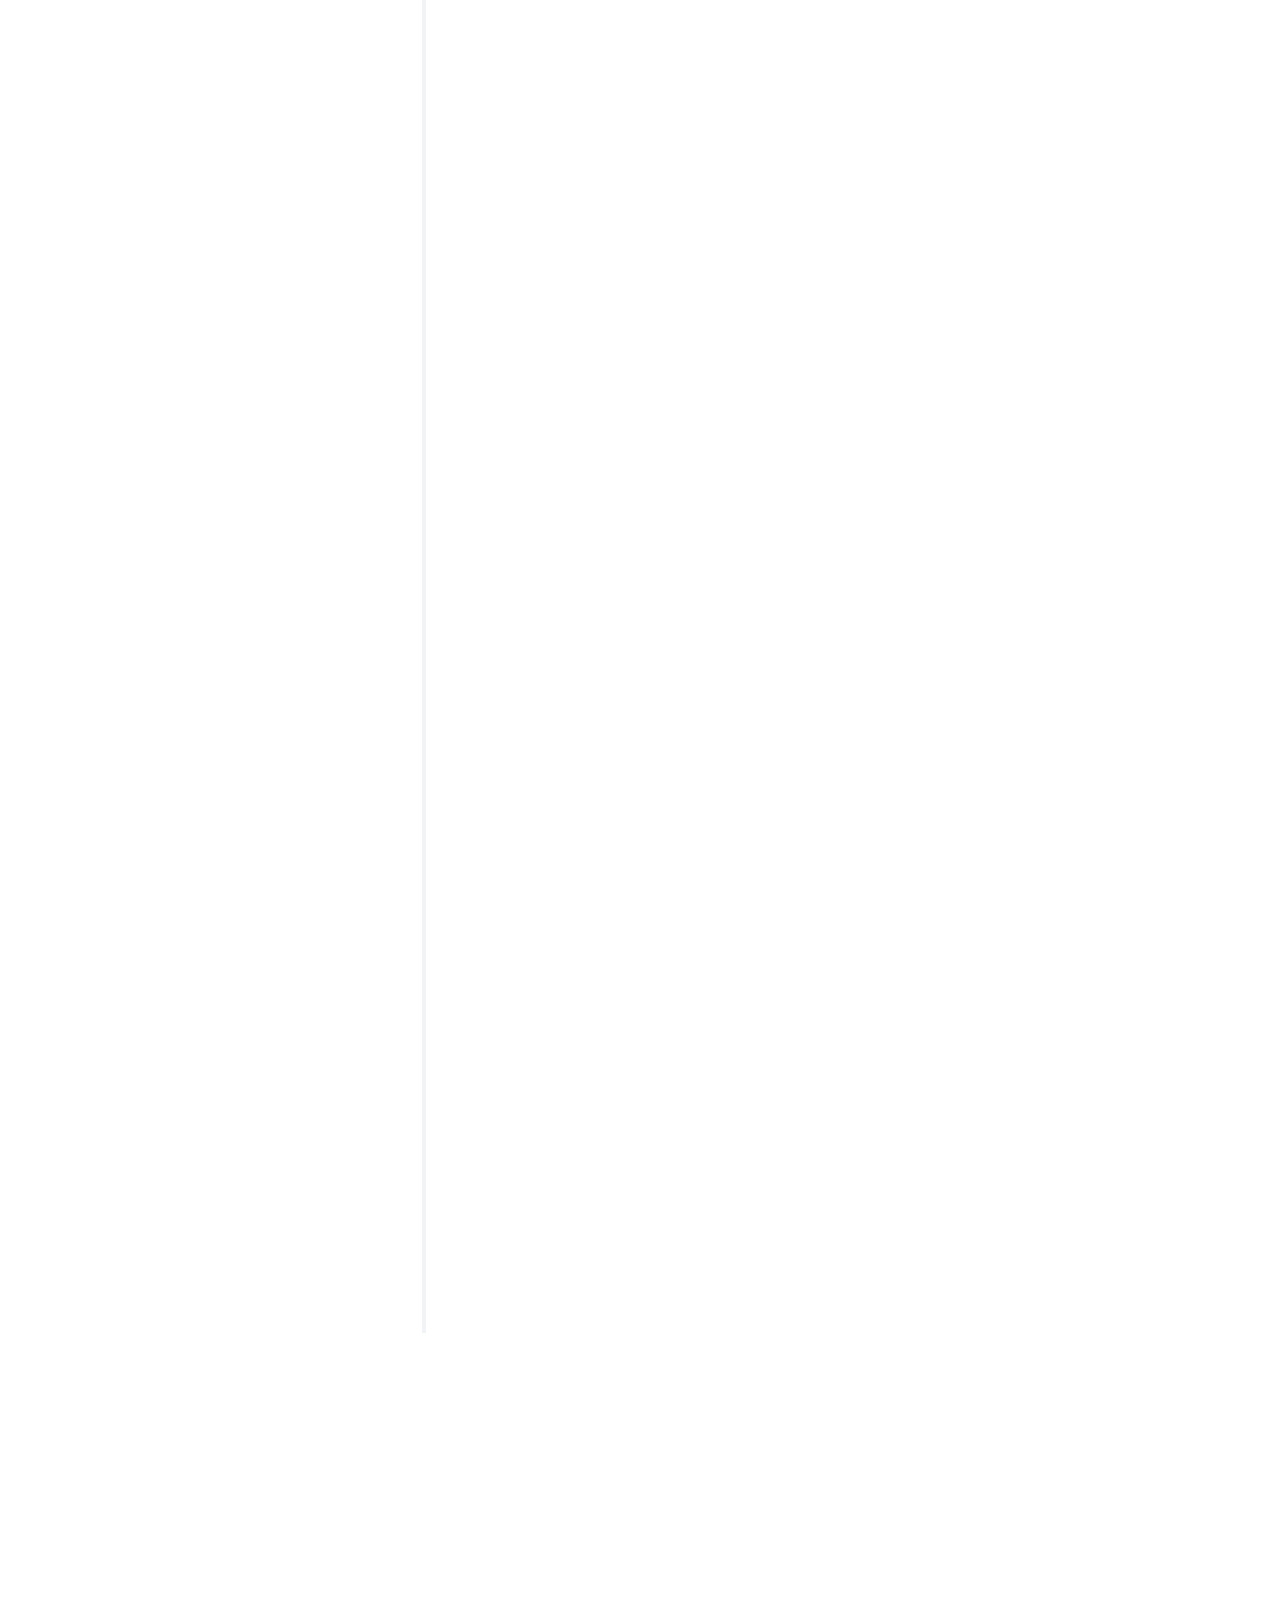
==== commit 15aea452: "Update index.html" ====
--- a/index.html
+++ b/index.html
@@ -352,7 +352,7 @@
 					               </div>
 					               <div class="timeline-label">
 					                  <h3><a>Axtria India Pvt. Ltd.</a><span>&nbsp;&nbsp;Jun 2017 - Aug 2019</span></h3>
-                                       <h2><a href="https://www.axtria.com/" target="_blank">Research and Developement Associate</a><span>&nbsp;&nbsp;Jun 2017 - Apr 2018</span></h2>
+                                       <h2><a href="https://www.axtria.com/" target="_blank">Technical Associate (Research and Developement)</a><span>&nbsp;&nbsp;Jun 2017 - Apr 2018</span></h2>
 										<p style="color: black">
 										<ul>
 											<li>Responsible for the development and deployment of APIs and ETL components of in-house data warehousing tool.</li>
@@ -360,7 +360,7 @@
 											<li>Developed a Filewatcher software using Azure functions to schedule the process of monitoring the expected files.</li>
 										</ul>
 									  </p>
-									  <h2><a>Business Information Management Associate</a><span>&nbsp;&nbsp;Apr 2018 - May 2019</span></h2>
+									  <h2><a>Technical Associate (Business Information Management) </a><span>&nbsp;&nbsp;Apr 2018 - May 2019</span></h2>
 					                  <p style="color: black">
 										<ul>
 											<li>Implemented a data warehouse project for a pharmaceutical client. Maintained repository of marketing data on AWS Redshift, through software written in Python.Developed automated code for monthly and quarterly extract generation.</li>
